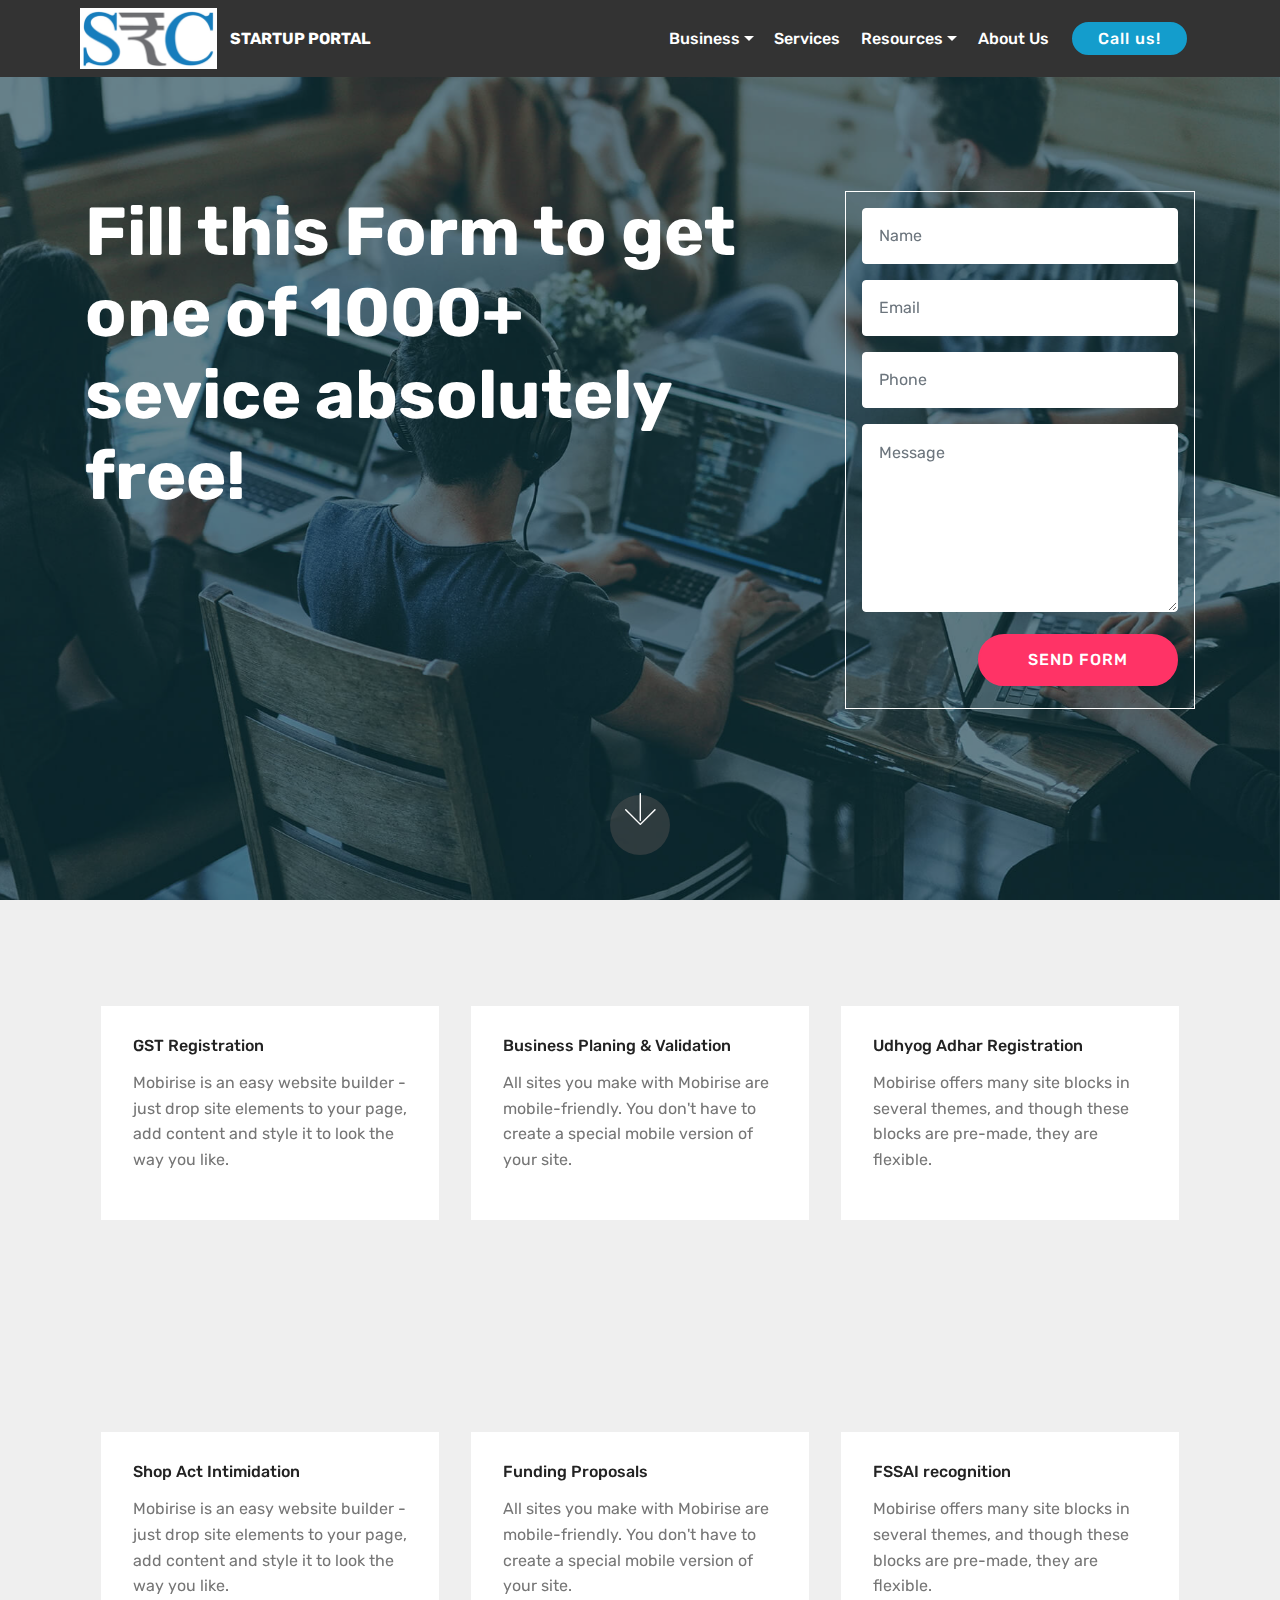
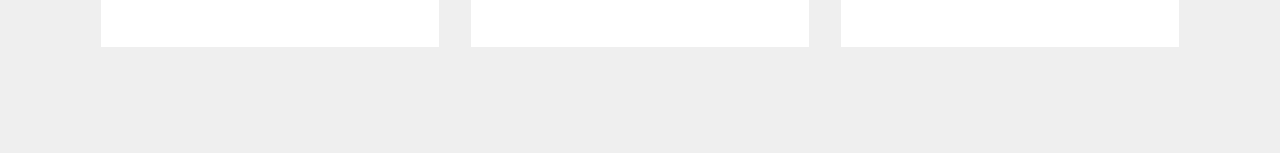
==== page1.html @ d3bcc43f "create github pages" ====
<!DOCTYPE html>
<html  >
<head>
  <!-- Site made with Mobirise Website Builder v4.12.1, https://mobirise.com -->
  <meta charset="UTF-8">
  <meta http-equiv="X-UA-Compatible" content="IE=edge">
  <meta name="generator" content="Mobirise v4.12.1, mobirise.com">
  <meta name="viewport" content="width=device-width, initial-scale=1, minimum-scale=1">
  <link rel="shortcut icon" href="assets/images/screenshot-2020-02-26-at-6.41.01-pm.png" type="image/x-icon">
  <meta name="description" content="Web Site Builder Description">
  
  <title>Sevices</title>
  <link rel="stylesheet" href="assets/web/assets/mobirise-icons/mobirise-icons.css">
  <link rel="stylesheet" href="assets/bootstrap/css/bootstrap.min.css">
  <link rel="stylesheet" href="assets/bootstrap/css/bootstrap-grid.min.css">
  <link rel="stylesheet" href="assets/bootstrap/css/bootstrap-reboot.min.css">
  <link rel="stylesheet" href="assets/tether/tether.min.css">
  <link rel="stylesheet" href="assets/dropdown/css/style.css">
  <link rel="stylesheet" href="assets/theme/css/style.css">
  <link rel="preload" as="style" href="assets/mobirise/css/mbr-additional.css"><link rel="stylesheet" href="assets/mobirise/css/mbr-additional.css" type="text/css">
  
  
  
</head>
<body>
  <section class="menu cid-rRBWOFC05B" once="menu" id="menu1-9">

    

    <nav class="navbar navbar-expand beta-menu navbar-dropdown align-items-center navbar-fixed-top navbar-toggleable-sm">
        <button class="navbar-toggler navbar-toggler-right" type="button" data-toggle="collapse" data-target="#navbarSupportedContent" aria-controls="navbarSupportedContent" aria-expanded="false" aria-label="Toggle navigation">
            <div class="hamburger">
                <span></span>
                <span></span>
                <span></span>
                <span></span>
            </div>
        </button>
        <div class="menu-logo">
            <div class="navbar-brand">
                <span class="navbar-logo">
                    <a href="https://mobirise.co">
                         <img src="assets/images/screenshot-2020-02-26-at-6.41.01-pm.png" alt="Mobirise" title="" style="height: 3.8rem;">
                    </a>
                </span>
                <span class="navbar-caption-wrap"><a class="navbar-caption text-white display-4" href="http://www.brandhoopla.com">
                        STARTUP PORTAL</a></span>
            </div>
        </div>
        <div class="collapse navbar-collapse" id="navbarSupportedContent">
            <ul class="navbar-nav nav-dropdown" data-app-modern-menu="true"><li class="nav-item">
                    <a class="nav-link link text-white display-4" href="https://mobirise.co">
                        </a>
                </li><li class="nav-item"><a class="nav-link link text-white display-4" href="https://mobirise.co">
                        </a></li><li class="nav-item dropdown"><a class="nav-link link text-white dropdown-toggle display-4" href="https://mobirise.co" aria-expanded="false" data-toggle="dropdown-submenu">Business</a><div class="dropdown-menu"><a class="text-white dropdown-item display-4" href="https://mobirise.co" aria-expanded="false">Food Industry</a><a class="text-white dropdown-item display-4" href="https://mobirise.co" aria-expanded="false">Fashion Industry</a><a class="text-white dropdown-item display-4" href="https://mobirise.co" aria-expanded="false">Software Industry</a><a class="text-white dropdown-item display-4" href="https://mobirise.co" aria-expanded="false">Manufacture Industry<br></a></div></li><li class="nav-item"><a class="nav-link link text-white display-4" href="page1.html" aria-expanded="false">Services</a></li><li class="nav-item dropdown"><a class="nav-link link text-white dropdown-toggle display-4" href="https://mobirise.co" aria-expanded="false" data-toggle="dropdown-submenu">Resources</a><div class="dropdown-menu"><a class="text-white dropdown-item display-4" href="https://mobirise.co" aria-expanded="false">MSME Tools</a><a class="text-white dropdown-item display-4" href="https://mobirise.co" aria-expanded="false">MSME checklists</a><a class="text-white dropdown-item display-4" href="https://mobirise.co" aria-expanded="false">Templates to start</a><a class="text-white dropdown-item display-4" href="https://mobirise.co" aria-expanded="false">SRC Mentors</a><a class="text-white dropdown-item display-4" href="https://mobirise.co" aria-expanded="false">New Item</a></div></li>
                <li class="nav-item">
                    <a class="nav-link link text-white display-4" href="index.html#counters2-3">
                        
                        About Us
                    </a>
                </li></ul>
            <div class="navbar-buttons mbr-section-btn"><a class="btn btn-sm btn-primary display-4" href="tel:8072447576">Call us!</a></div>
        </div>
    </nav>
</section>

<section class="engine"><a href="https://mobirise.info/v">free html templates</a></section><section class="header15 cid-rSycwPnR3J mbr-fullscreen mbr-parallax-background" id="header15-a">

    

    <div class="mbr-overlay" style="opacity: 0.5; background-color: rgb(7, 59, 76);"></div>

    <div class="container align-right">
        <div class="row">
            <div class="mbr-white col-lg-8 col-md-7 content-container">
                <h1 class="mbr-section-title mbr-bold pb-3 mbr-fonts-style display-1">
                    Fill this Form to get one of 1000+ sevice absolutely free!</h1>
                
            </div>
            <div class="col-lg-4 col-md-5">
                <div class="form-container">
                    <div class="media-container-column" data-form-type="formoid">
                        <!---Formbuilder Form--->
                        <form action="https://mobirise.com/" method="POST" class="mbr-form form-with-styler" data-form-title="Mobirise Form"><input type="hidden" name="email" data-form-email="true" value="BE//J5ewA4CtlRYIo+oiiYXFSkSf0jsuvQUQiXrSL5uq4HxoG+V9vwbHq9sKVkFu8Y0/YstRrpRlYYz8iqlWI52cXmvyCgcjyG0FRXsHzNP2730+HdpcCiUSg7qy0EJz">
                            <div class="row">
                                <div hidden="hidden" data-form-alert="" class="alert alert-success col-12">Thanks for filling out the form!</div>
                                <div hidden="hidden" data-form-alert-danger="" class="alert alert-danger col-12">
                                </div>
                            </div>
                            <div class="dragArea row">
                                <div class="col-md-12 form-group " data-for="name">
                                    <input type="text" name="name" placeholder="Name" data-form-field="Name" required="required" class="form-control px-3 display-7" id="name-header15-a">
                                </div>
                                <div class="col-md-12 form-group " data-for="email">
                                    <input type="email" name="email" placeholder="Email" data-form-field="Email" required="required" class="form-control px-3 display-7" id="email-header15-a">
                                </div>
                                <div data-for="phone" class="col-md-12 form-group ">
                                    <input type="tel" name="phone" placeholder="Phone" data-form-field="Phone" class="form-control px-3 display-7" id="phone-header15-a">
                                </div>
                                <div data-for="message" class="col-md-12 form-group ">
                                    <textarea name="message" placeholder="Message" data-form-field="Message" class="form-control px-3 display-7" id="message-header15-a"></textarea>
                                </div>
                                <div class="col-md-12 input-group-btn"><button type="submit" class="btn btn-secondary btn-form display-4" href="mailto:src@gmail.com">SEND FORM</button></div>
                            </div>
                        </form><!---Formbuilder Form--->
                    </div>
                </div>
            </div>
        </div>
    </div>
    <div class="mbr-arrow hidden-sm-down" aria-hidden="true">
        <a href="#next">
            <i class="mbri-down mbr-iconfont"></i>
        </a>
    </div>
</section>

<section class="features4 cid-rSyd3YmurW" id="features4-b">
    
         

    
    <div class="container">
        <div class="media-container-row">
            <div class="card p-3 col-12 col-md-6 col-lg-4">
                <div class="card-wrapper media-container-row media-container-row">
                    <div class="card-box">
                        <h4 class="card-title pb-3 mbr-fonts-style display-7">
                            GST Registration</h4>
                        <p class="mbr-text mbr-fonts-style display-7">
                            Mobirise is an easy website builder - just drop site elements to your page, add content and style it to look the way you like.
                        </p>
                    </div>
                </div>
            </div>

            <div class="card p-3 col-12 col-md-6 col-12 col-md-6 col-lg-4">
                <div class="card-wrapper media-container-row">
                    <div class="card-box">
                        <h4 class="card-title pb-3 mbr-fonts-style display-7">
                            Business Planing &amp; Validation</h4>
                        <p class="mbr-text mbr-fonts-style display-7">
                            All sites you make with Mobirise are mobile-friendly. You don't have to create a special mobile version of your site.
                        </p>
                    </div>
                </div>
            </div>

            <div class="card p-3 col-12 col-md-6 col-lg-4">
                <div class="card-wrapper media-container-row">
                    <div class="card-box">
                        <h4 class="card-title pb-3 mbr-fonts-style display-7">
                            Udhyog Adhar Registration</h4>
                        <p class="mbr-text mbr-fonts-style display-7">
                            Mobirise offers many site blocks in several themes, and though these blocks are pre-made, they are flexible.
                        </p>
                    </div>
                </div>
            </div>

            
        </div>
    </div>
</section>

<section class="features4 cid-rSydlQqd8Q" id="features4-c">
    
         

    
    <div class="container">
        <div class="media-container-row">
            <div class="card p-3 col-12 col-md-6 col-lg-4">
                <div class="card-wrapper media-container-row media-container-row">
                    <div class="card-box">
                        <h4 class="card-title pb-3 mbr-fonts-style display-7">
                            Shop Act Intimidation</h4>
                        <p class="mbr-text mbr-fonts-style display-7">
                            Mobirise is an easy website builder - just drop site elements to your page, add content and style it to look the way you like.
                        </p>
                    </div>
                </div>
            </div>

            <div class="card p-3 col-12 col-md-6 col-12 col-md-6 col-lg-4">
                <div class="card-wrapper media-container-row">
                    <div class="card-box">
                        <h4 class="card-title pb-3 mbr-fonts-style display-7">
                            Funding Proposals</h4>
                        <p class="mbr-text mbr-fonts-style display-7">
                            All sites you make with Mobirise are mobile-friendly. You don't have to create a special mobile version of your site.
                        </p>
                    </div>
                </div>
            </div>

            <div class="card p-3 col-12 col-md-6 col-lg-4">
                <div class="card-wrapper media-container-row">
                    <div class="card-box">
                        <h4 class="card-title pb-3 mbr-fonts-style display-7">
                            FSSAI recognition</h4>
                        <p class="mbr-text mbr-fonts-style display-7">
                            Mobirise offers many site blocks in several themes, and though these blocks are pre-made, they are flexible.
                        </p>
                    </div>
                </div>
            </div>

            
        </div>
    </div>
</section>


  <script src="assets/web/assets/jquery/jquery.min.js"></script>
  <script src="assets/popper/popper.min.js"></script>
  <script src="assets/bootstrap/js/bootstrap.min.js"></script>
  <script src="assets/smoothscroll/smooth-scroll.js"></script>
  <script src="assets/tether/tether.min.js"></script>
  <script src="assets/dropdown/js/nav-dropdown.js"></script>
  <script src="assets/dropdown/js/navbar-dropdown.js"></script>
  <script src="assets/touchswipe/jquery.touch-swipe.min.js"></script>
  <script src="assets/parallax/jarallax.min.js"></script>
  <script src="assets/theme/js/script.js"></script>
  <script src="assets/formoid/formoid.min.js"></script>
  
  
</body>
</html>
---- assets/web/assets/mobirise-icons/mobirise-icons.css ----
@font-face {
  font-family: 'MobiriseIcons';
  src:  url('mobirise-icons.eot?spat4u');
  src:  url('mobirise-icons.eot?spat4u#iefix') format('embedded-opentype'),
    url('mobirise-icons.ttf?spat4u') format('truetype'),
    url('mobirise-icons.woff?spat4u') format('woff'),
    url('mobirise-icons.svg?spat4u#MobiriseIcons') format('svg');
  font-weight: normal;
  font-style: normal;
  font-display: swap;
}

[class^="mbri-"], [class*=" mbri-"] {
  /* use !important to prevent issues with browser extensions that change fonts */
  font-family: MobiriseIcons !important;
  speak: none;
  font-style: normal;
  font-weight: normal;
  font-variant: normal;
  text-transform: none;
  line-height: 1;

  /* Better Font Rendering =========== */
  -webkit-font-smoothing: antialiased;
  -moz-osx-font-smoothing: grayscale;
}

.mbri-add-submenu:before {
  content: "\e900";
}
.mbri-alert:before {
  content: "\e901";
}
.mbri-align-center:before {
  content: "\e902";
}
.mbri-align-justify:before {
  content: "\e903";
}
.mbri-align-left:before {
  content: "\e904";
}
.mbri-align-right:before {
  content: "\e905";
}
.mbri-android:before {
  content: "\e906";
}
.mbri-apple:before {
  content: "\e907";
}
.mbri-arrow-down:before {
  content: "\e908";
}
.mbri-arrow-next:before {
  content: "\e909";
}
.mbri-arrow-prev:before {
  content: "\e90a";
}
.mbri-arrow-up:before {
  content: "\e90b";
}
.mbri-bold:before {
  content: "\e90c";
}
.mbri-bookmark:before {
  content: "\e90d";
}
.mbri-bootstrap:before {
  content: "\e90e";
}
.mbri-briefcase:before {
  content: "\e90f";
}
.mbri-browse:before {
  content: "\e910";
}
.mbri-bulleted-list:before {
  content: "\e911";
}
.mbri-calendar:before {
  content: "\e912";
}
.mbri-camera:before {
  content: "\e913";
}
.mbri-cart-add:before {
  content: "\e914";
}
.mbri-cart-full:before {
  content: "\e915";
}
.mbri-cash:before {
  content: "\e916";
}
.mbri-change-style:before {
  content: "\e917";
}
.mbri-chat:before {
  content: "\e918";
}
.mbri-clock:before {
  content: "\e919";
}
.mbri-close:before {
  content: "\e91a";
}
.mbri-cloud:before {
  content: "\e91b";
}
.mbri-code:before {
  content: "\e91c";
}
.mbri-contact-form:before {
  content: "\e91d";
}
.mbri-credit-card:before {
  content: "\e91e";
}
.mbri-cursor-click:before {
  content: "\e91f";
}
.mbri-cust-feedback:before {
  content: "\e920";
}
.mbri-database:before {
  content: "\e921";
}
.mbri-delivery:before {
  content: "\e922";
}
.mbri-desktop:before {
  content: "\e923";
}
.mbri-devices:before {
  content: "\e924";
}
.mbri-down:before {
  content: "\e925";
}
.mbri-download:before {
  content: "\e989";
}
.mbri-drag-n-drop:before {
  content: "\e927";
}
.mbri-drag-n-drop2:before {
  content: "\e928";
}
.mbri-edit:before {
  content: "\e929";
}
.mbri-edit2:before {
  content: "\e92a";
}
.mbri-error:before {
  content: "\e92b";
}
.mbri-extension:before {
  content: "\e92c";
}
.mbri-features:before {
  content: "\e92d";
}
.mbri-file:before {
  content: "\e92e";
}
.mbri-flag:before {
  content: "\e92f";
}
.mbri-folder:before {
  content: "\e930";
}
.mbri-gift:before {
  content: "\e931";
}
.mbri-github:before {
  content: "\e932";
}
.mbri-globe:before {
  content: "\e933";
}
.mbri-globe-2:before {
  content: "\e934";
}
.mbri-growing-chart:before {
  content: "\e935";
}
.mbri-hearth:before {
  content: "\e936";
}
.mbri-help:before {
  content: "\e937";
}
.mbri-home:before {
  content: "\e938";
}
.mbri-hot-cup:before {
  content: "\e939";
}
.mbri-idea:before {
  content: "\e93a";
}
.mbri-image-gallery:before {
  content: "\e93b";
}
.mbri-image-slider:before {
  content: "\e93c";
}
.mbri-info:before {
  content: "\e93d";
}
.mbri-italic:before {
  content: "\e93e";
}
.mbri-key:before {
  content: "\e93f";
}
.mbri-laptop:before {
  content: "\e940";
}
.mbri-layers:before {
  content: "\e941";
}
.mbri-left-right:before {
  content: "\e942";
}
.mbri-left:before {
  content: "\e943";
}
.mbri-letter:before {
  content: "\e944";
}
.mbri-like:before {
  content: "\e945";
}
.mbri-link:before {
  content: "\e946";
}
.mbri-lock:before {
  content: "\e947";
}
.mbri-login:before {
  content: "\e948";
}
.mbri-logout:before {
  content: "\e949";
}
.mbri-magic-stick:before {
  content: "\e94a";
}
.mbri-map-pin:before {
  content: "\e94b";
}
.mbri-menu:before {
  content: "\e94c";
}
.mbri-mobile:before {
  content: "\e94d";
}
.mbri-mobile2:before {
  content: "\e94e";
}
.mbri-mobirise:before {
  content: "\e94f";
}
.mbri-more-horizontal:before {
  content: "\e950";
}
.mbri-more-vertical:before {
  content: "\e951";
}
.mbri-music:before {
  content: "\e952";
}
.mbri-new-file:before {
  content: "\e953";
}
.mbri-numbered-list:before {
  content: "\e954";
}
.mbri-opened-folder:before {
  content: "\e955";
}
.mbri-pages:before {
  content: "\e956";
}
.mbri-paper-plane:before {
  content: "\e957";
}
.mbri-paperclip:before {
  content: "\e958";
}
.mbri-photo:before {
  content: "\e959";
}
.mbri-photos:before {
  content: "\e95a";
}
.mbri-pin:before {
  content: "\e95b";
}
.mbri-play:before {
  content: "\e95c";
}
.mbri-plus:before {
  content: "\e95d";
}
.mbri-preview:before {
  content: "\e95e";
}
.mbri-print:before {
  content: "\e95f";
}
.mbri-protect:before {
  content: "\e960";
}
.mbri-question:before {
  content: "\e961";
}
.mbri-quote-left:before {
  content: "\e962";
}
.mbri-quote-right:before {
  content: "\e963";
}
.mbri-refresh:before {
  content: "\e964";
}
.mbri-responsive:before {
  content: "\e965";
}
.mbri-right:before {
  content: "\e966";
}
.mbri-rocket:before {
  content: "\e967";
}
.mbri-sad-face:before {
  content: "\e968";
}
.mbri-sale:before {
  content: "\e969";
}
.mbri-save:before {
  content: "\e96a";
}
.mbri-search:before {
  content: "\e96b";
}
.mbri-setting:before {
  content: "\e96c";
}
.mbri-setting2:before {
  content: "\e96d";
}
.mbri-setting3:before {
  content: "\e96e";
}
.mbri-share:before {
  content: "\e96f";
}
.mbri-shopping-bag:before {
  content: "\e970";
}
.mbri-shopping-basket:before {
  content: "\e971";
}
.mbri-shopping-cart:before {
  content: "\e972";
}
.mbri-sites:before {
  content: "\e973";
}
.mbri-smile-face:before {
  content: "\e974";
}
.mbri-speed:before {
  content: "\e975";
}
.mbri-star:before {
  content: "\e976";
}
.mbri-success:before {
  content: "\e977";
}
.mbri-sun:before {
  content: "\e978";
}
.mbri-sun2:before {
  content: "\e979";
}
.mbri-tablet:before {
  content: "\e97a";
}
.mbri-tablet-vertical:before {
  content: "\e97b";
}
.mbri-target:before {
  content: "\e97c";
}
.mbri-timer:before {
  content: "\e97d";
}
.mbri-to-ftp:before {
  content: "\e97e";
}
.mbri-to-local-drive:before {
  content: "\e97f";
}
.mbri-touch-swipe:before {
  content: "\e980";
}
.mbri-touch:before {
  content: "\e981";
}
.mbri-trash:before {
  content: "\e982";
}
.mbri-underline:before {
  content: "\e983";
}
.mbri-unlink:before {
  content: "\e984";
}
.mbri-unlock:before {
  content: "\e985";
}
.mbri-up-down:before {
  content: "\e986";
}
.mbri-up:before {
  content: "\e987";
}
.mbri-update:before {
  content: "\e988";
}
.mbri-upload:before {
 content: "\e926"; 
}
.mbri-user:before {
  content: "\e98a";
}
.mbri-user2:before {
  content: "\e98b";
}
.mbri-users:before {
  content: "\e98c";
}
.mbri-video:before {
  content: "\e98d";
}
.mbri-video-play:before {
  content: "\e98e";
}
.mbri-watch:before {
  content: "\e98f";
}
.mbri-website-theme:before {
  content: "\e990";
}
.mbri-wifi:before {
  content: "\e991";
}
.mbri-windows:before {
  content: "\e992";
}
.mbri-zoom-out:before {
  content: "\e993";
}
.mbri-redo:before {
  content: "\e994";
}
.mbri-undo:before {
  content: "\e995";
}
---- assets/dropdown/css/style.css ----
.navbar-dropdown {
  left: 0;
  padding: 0;
  position: absolute;
  right: 0;
  top: 0;
  transition: all 0.45s ease;
  z-index: 1030;
  background: #282828; }
  .navbar-dropdown .navbar-logo {
    margin-right: 0.8rem;
    transition: margin 0.3s ease-in-out;
    vertical-align: middle; }
    .navbar-dropdown .navbar-logo img {
      height: 3.125rem;
      transition: all 0.3s ease-in-out; }
    .navbar-dropdown .navbar-logo.mbr-iconfont {
      font-size: 3.125rem;
      line-height: 3.125rem; }
  .navbar-dropdown .navbar-caption {
    font-weight: 700;
    white-space: normal;
    vertical-align: -4px;
    line-height: 3.125rem !important; }
    .navbar-dropdown .navbar-caption, .navbar-dropdown .navbar-caption:hover {
      color: inherit;
      text-decoration: none; }
  .navbar-dropdown .mbr-iconfont + .navbar-caption {
    vertical-align: -1px; }
  .navbar-dropdown.navbar-fixed-top {
    position: fixed; }
  .navbar-dropdown .navbar-brand span {
    vertical-align: -4px; }
  .navbar-dropdown.bg-color.transparent {
    background: none; }
  .navbar-dropdown.navbar-short .navbar-brand {
    padding: 0.625rem 0; }
    .navbar-dropdown.navbar-short .navbar-brand span {
      vertical-align: -1px; }
  .navbar-dropdown.navbar-short .navbar-caption {
    line-height: 2.375rem !important;
    vertical-align: -2px; }
  .navbar-dropdown.navbar-short .navbar-logo {
    margin-right: 0.5rem; }
    .navbar-dropdown.navbar-short .navbar-logo img {
      height: 2.375rem; }
    .navbar-dropdown.navbar-short .navbar-logo.mbr-iconfont {
      font-size: 2.375rem;
      line-height: 2.375rem; }
  .navbar-dropdown.navbar-short .mbr-table-cell {
    height: 3.625rem; }
  .navbar-dropdown .navbar-close {
    left: 0.6875rem;
    position: fixed;
    top: 0.75rem;
    z-index: 1000; }
  .navbar-dropdown .hamburger-icon {
    content: "";
    display: inline-block;
    vertical-align: middle;
    width: 16px;
    -webkit-box-shadow: 0 -6px 0 1px #282828,0 0 0 1px #282828,0 6px 0 1px #282828;
    -moz-box-shadow: 0 -6px 0 1px #282828,0 0 0 1px #282828,0 6px 0 1px #282828;
    box-shadow: 0 -6px 0 1px #282828,0 0 0 1px #282828,0 6px 0 1px #282828; }

.dropdown-menu .dropdown-toggle[data-toggle="dropdown-submenu"]::after {
  border-bottom: 0.35em solid transparent;
  border-left: 0.35em solid;
  border-right: 0;
  border-top: 0.35em solid transparent;
  margin-left: 0.3rem; }

.dropdown-menu .dropdown-item:focus {
  outline: 0; }

.nav-dropdown {
  font-size: 0.75rem;
  font-weight: 500;
  height: auto !important; }
  .nav-dropdown .nav-btn {
    padding-left: 1rem; }
  .nav-dropdown .link {
    margin: .667em 1.667em;
    font-weight: 500;
    padding: 0;
    transition: color .2s ease-in-out; }
    .nav-dropdown .link.dropdown-toggle {
      margin-right: 2.583em; }
      .nav-dropdown .link.dropdown-toggle::after {
        margin-left: .25rem;
        border-top: 0.35em solid;
        border-right: 0.35em solid transparent;
        border-left: 0.35em solid transparent;
        border-bottom: 0; }
      .nav-dropdown .link.dropdown-toggle[aria-expanded="true"] {
        margin: 0;
        padding: 0.667em 3.263em  0.667em 1.667em; }
  .nav-dropdown .link::after,
  .nav-dropdown .dropdown-item::after {
    color: inherit; }
  .nav-dropdown .btn {
    font-size: 0.75rem;
    font-weight: 700;
    letter-spacing: 0;
    margin-bottom: 0;
    padding-left: 1.25rem;
    padding-right: 1.25rem; }
  .nav-dropdown .dropdown-menu {
    border-radius: 0;
    border: 0;
    left: 0;
    margin: 0;
    padding-bottom: 1.25rem;
    padding-top: 1.25rem;
    position: relative; }
  .nav-dropdown .dropdown-submenu {
    margin-left: 0.125rem;
    top: 0; }
  .nav-dropdown .dropdown-item {
    font-weight: 500;
    line-height: 2;
    padding: 0.3846em 4.615em 0.3846em 1.5385em;
    position: relative;
    transition: color .2s ease-in-out, background-color .2s ease-in-out; }
    .nav-dropdown .dropdown-item::after {
      margin-top: -0.3077em;
      position: absolute;
      right: 1.1538em;
      top: 50%; }
    .nav-dropdown .dropdown-item:focus, .nav-dropdown .dropdown-item:hover {
      background: none; }

@media (max-width: 767px) {
  .nav-dropdown.navbar-toggleable-sm {
    bottom: 0;
    display: none;
    left: 0;
    overflow-x: hidden;
    position: fixed;
    top: 0;
    transform: translateX(-100%);
    -ms-transform: translateX(-100%);
    -webkit-transform: translateX(-100%);
    width: 18.75rem;
    z-index: 999; } }
.nav-dropdown.navbar-toggleable-xl {
  bottom: 0;
  display: none;
  left: 0;
  overflow-x: hidden;
  position: fixed;
  top: 0;
  transform: translateX(-100%);
  -ms-transform: translateX(-100%);
  -webkit-transform: translateX(-100%);
  width: 18.75rem;
  z-index: 999; }

.nav-dropdown-sm {
  display: block !important;
  overflow-x: hidden;
  overflow: auto;
  padding-top: 3.875rem; }
  .nav-dropdown-sm::after {
    content: "";
    display: block;
    height: 3rem;
    width: 100%; }
  .nav-dropdown-sm.collapse.in ~ .navbar-close {
    display: block !important; }
  .nav-dropdown-sm.collapsing, .nav-dropdown-sm.collapse.in {
    transform: translateX(0);
    -ms-transform: translateX(0);
    -webkit-transform: translateX(0);
    transition: all 0.25s ease-out;
    -webkit-transition: all 0.25s ease-out;
    background: #282828; }
  .nav-dropdown-sm.collapsing[aria-expanded="false"] {
    transform: translateX(-100%);
    -ms-transform: translateX(-100%);
    -webkit-transform: translateX(-100%); }
  .nav-dropdown-sm .nav-item {
    display: block;
    margin-left: 0 !important;
    padding-left: 0; }
  .nav-dropdown-sm .link,
  .nav-dropdown-sm .dropdown-item {
    border-top: 1px dotted rgba(255, 255, 255, 0.1);
    font-size: 0.8125rem;
    line-height: 1.6;
    margin: 0 !important;
    padding: 0.875rem 2.4rem 0.875rem 1.5625rem !important;
    position: relative;
    white-space: normal; }
    .nav-dropdown-sm .link:focus, .nav-dropdown-sm .link:hover,
    .nav-dropdown-sm .dropdown-item:focus,
    .nav-dropdown-sm .dropdown-item:hover {
      background: rgba(0, 0, 0, 0.2) !important;
      color: #c0a375; }
  .nav-dropdown-sm .nav-btn {
    position: relative;
    padding: 1.5625rem 1.5625rem 0 1.5625rem; }
    .nav-dropdown-sm .nav-btn::before {
      border-top: 1px dotted rgba(255, 255, 255, 0.1);
      content: "";
      left: 0;
      position: absolute;
      top: 0;
      width: 100%; }
    .nav-dropdown-sm .nav-btn + .nav-btn {
      padding-top: 0.625rem; }
      .nav-dropdown-sm .nav-btn + .nav-btn::before {
        display: none; }
  .nav-dropdown-sm .btn {
    padding: 0.625rem 0; }
  .nav-dropdown-sm .dropdown-toggle[data-toggle="dropdown-submenu"]::after {
    margin-left: .25rem;
    border-top: 0.35em solid;
    border-right: 0.35em solid transparent;
    border-left: 0.35em solid transparent;
    border-bottom: 0; }
  .nav-dropdown-sm .dropdown-toggle[data-toggle="dropdown-submenu"][aria-expanded="true"]::after {
    border-top: 0;
    border-right: 0.35em solid transparent;
    border-left: 0.35em solid transparent;
    border-bottom: 0.35em solid; }
  .nav-dropdown-sm .dropdown-menu {
    margin: 0;
    padding: 0;
    position: relative;
    top: 0;
    left: 0;
    width: 100%;
    border: 0;
    float: none;
    border-radius: 0;
    background: none; }
  .nav-dropdown-sm .dropdown-submenu {
    left: 100%;
    margin-left: 0.125rem;
    margin-top: -1.25rem;
    top: 0; }

.navbar-toggleable-sm .nav-dropdown .dropdown-menu {
  position: absolute; }

.navbar-toggleable-sm .nav-dropdown .dropdown-submenu {
  left: 100%;
  margin-left: 0.125rem;
  margin-top: -1.25rem;
  top: 0; }

.navbar-toggleable-sm.opened .nav-dropdown .dropdown-menu {
  position: relative; }

.navbar-toggleable-sm.opened .nav-dropdown .dropdown-submenu {
  left: 0;
  margin-left: 00rem;
  margin-top: 0rem;
  top: 0; }

.is-builder .nav-dropdown.collapsing {
  transition: none !important; }

/*# sourceMappingURL=style.css.map */
---- assets/theme/css/style.css ----
/*!
 * Mobirise v4 theme (https://mobirise.com/)
 * Copyright 2017 Mobirise
 */
section {
  background-color: #eeeeee; }

body {
  font-style: normal;
  line-height: 1.5; }

section,
.container,
.container-fluid {
  position: relative;
  word-wrap: break-word; }

a.mbr-iconfont:hover {
  text-decoration: none; }

.article .lead p,
.article .lead ul,
.article .lead ol,
.article .lead pre,
.article .lead blockquote {
  margin-bottom: 0; }

ul,
ol,
pre,
blockquote {
  margin-bottom: 2.3125rem; }

pre {
  background: #f4f4f4;
  padding: 10px 24px;
  white-space: pre-wrap; }

.inactive {
  -webkit-user-select: none;
  -moz-user-select: none;
  -ms-user-select: none;
  user-select: none;
  pointer-events: none;
  -webkit-user-drag: none;
  user-drag: none; }

.mbr-section__comments .row {
  justify-content: center;
  -webkit-justify-content: center; }

a {
  font-style: normal;
  font-weight: 400;
  cursor: pointer; }
  a, a:hover {
    text-decoration: none; }

figure {
  margin-bottom: 0; }

body {
  color: #232323; }

h1,
h2,
h3,
h4,
h5,
h6,
.h1,
.h2,
.h3,
.h4,
.h5,
.h6,
.display-1,
.display-2,
.display-3,
.display-4 {
  line-height: 1;
  word-break: break-word;
  word-wrap: break-word; }

.mbr-section-title {
  font-style: normal;
  line-height: 1.2; }

.mbr-section-subtitle {
  line-height: 1.3; }

.mbr-text {
  font-style: normal;
  line-height: 1.6; }

b,
strong {
  font-weight: bold; }

blockquote {
  padding: 10px 0 10px 20px;
  position: relative;
  border-left: 2px solid;
  border-color: #ff3366; }

input:-webkit-autofill, input:-webkit-autofill:hover, input:-webkit-autofill:focus, input:-webkit-autofill:active {
  transition-delay: 9999s;
  transition-property: background-color, color; }

textarea[type='hidden'] {
  display: none; }

body {
  position: relative; }

section {
  background-position: 50% 50%;
  background-repeat: no-repeat;
  background-size: cover; }
  section .mbr-background-video,
  section .mbr-background-video-preview {
    position: absolute;
    bottom: 0;
    left: 0;
    right: 0;
    top: 0; }

.hidden {
  visibility: hidden; }

.mbr-z-index20 {
  z-index: 20; }

/*! Base colors */
.mbr-white {
  color: #ffffff; }

.mbr-black {
  color: #000000; }

.mbr-bg-white {
  background-color: #ffffff; }

.mbr-bg-black {
  background-color: #000000; }

/*! Text-aligns */
.align-left {
  text-align: left; }

.align-center {
  text-align: center; }

.align-right {
  text-align: right; }

@media (max-width: 767px) {
  .align-left,
  .align-center,
  .align-right,
  .mbr-section-btn,
  .mbr-section-title {
    text-align: center; } }
/*! Font-weight  */
.mbr-light {
  font-weight: 300; }

.mbr-regular {
  font-weight: 400; }

.mbr-semibold {
  font-weight: 500; }

.mbr-bold {
  font-weight: 700; }

/*! Media  */
.media-size-item {
  -webkit-flex: 1 1 auto;
  -moz-flex: 1 1 auto;
  -ms-flex: 1 1 auto;
  -o-flex: 1 1 auto;
  flex: 1 1 auto; }

.media-content {
  -webkit-flex-basis: 100%;
  flex-basis: 100%; }

.media-container-row {
  display: -ms-flexbox;
  display: -webkit-flex;
  display: flex;
  -webkit-flex-direction: row;
  -ms-flex-direction: row;
  flex-direction: row;
  -webkit-flex-wrap: wrap;
  -ms-flex-wrap: wrap;
  flex-wrap: wrap;
  -webkit-justify-content: center;
  -ms-flex-pack: center;
  justify-content: center;
  -webkit-align-content: center;
  -ms-flex-line-pack: center;
  align-content: center;
  -webkit-align-items: start;
  -ms-flex-align: start;
  align-items: start; }
  .media-container-row .media-size-item {
    width: 400px; }

.media-container-column {
  display: -ms-flexbox;
  display: -webkit-flex;
  display: flex;
  -webkit-flex-direction: column;
  -ms-flex-direction: column;
  flex-direction: column;
  -webkit-flex-wrap: wrap;
  -ms-flex-wrap: wrap;
  flex-wrap: wrap;
  -webkit-justify-content: center;
  -ms-flex-pack: center;
  justify-content: center;
  -webkit-align-content: center;
  -ms-flex-line-pack: center;
  align-content: center;
  -webkit-align-items: stretch;
  -ms-flex-align: stretch;
  align-items: stretch; }
  .media-container-column > * {
    width: 100%; }

@media (min-width: 992px) {
  .media-container-row {
    -webkit-flex-wrap: nowrap;
    -ms-flex-wrap: nowrap;
    flex-wrap: nowrap; } }
figure {
  overflow: hidden; }

figure[mbr-media-size] {
  transition: width 0.1s; }

.mbr-figure img,
.mbr-figure iframe {
  display: block;
  width: 100%; }

.card {
  background-color: transparent;
  border: none; }

.card-box {
  width: 100%; }

.card-img {
  text-align: center;
  flex-shrink: 0;
  -webkit-flex-shrink: 0; }

.media {
  max-width: 100%;
  margin: 0 auto; }

.mbr-figure {
  -ms-flex-item-align: center;
  -ms-grid-row-align: center;
  -webkit-align-self: center;
  align-self: center; }

.media-container > div {
  max-width: 100%; }

.mbr-figure img,
.card-img img {
  width: 100%; }

@media (max-width: 991px) {
  .media-size-item {
    width: auto !important; }

  .media {
    width: auto; }

  .mbr-figure {
    width: 100% !important; } }
/*! Buttons */
.btn {
  font-weight: 500;
  border-width: 2px;
  font-style: normal;
  letter-spacing: 1px;
  margin: .4rem .8rem;
  white-space: normal;
  -webkit-transition: all .3s ease-in-out;
  -moz-transition: all .3s ease-in-out;
  transition: all .3s ease-in-out;
  display: inline-flex;
  align-items: center;
  justify-content: center;
  word-break: break-word;
  -webkit-align-items: center;
  -webkit-justify-content: center;
  display: -webkit-inline-flex; }

.btn-sm {
  font-weight: 500;
  letter-spacing: 1px;
  -webkit-transition: all .3s ease-in-out;
  -moz-transition: all .3s ease-in-out;
  transition: all .3s ease-in-out; }

.btn-md {
  font-weight: 500;
  letter-spacing: 1px;
  margin: .4rem .8rem !important;
  -webkit-transition: all .3s ease-in-out;
  -moz-transition: all .3s ease-in-out;
  transition: all .3s ease-in-out; }

.btn-lg {
  font-weight: 500;
  letter-spacing: 1px;
  margin: .4rem .8rem !important;
  -webkit-transition: all .3s ease-in-out;
  -moz-transition: all .3s ease-in-out;
  transition: all .3s ease-in-out; }

.mbr-section-btn {
  margin-left: -0.25rem;
  margin-right: -0.25rem;
  font-size: 0; }

nav .mbr-section-btn {
  margin-left: 0rem;
  margin-right: 0rem; }

.btn-form {
  border-radius: 0; }
  .btn-form:hover {
    cursor: pointer; }

/*! Btn icon margin */
.btn .mbr-iconfont,
.btn.btn-sm .mbr-iconfont {
  cursor: pointer;
  margin-right: 0.5rem; }

.btn.btn-md .mbr-iconfont,
.btn.btn-md .mbr-iconfont {
  margin-right: 0.8rem; }

.mbr-regular {
  font-weight: 400; }

.mbr-semibold {
  font-weight: 500; }

.mbr-bold {
  font-weight: 700; }

[type='submit'] {
  -webkit-appearance: none; }

/*! Full-screen */
.mbr-fullscreen .mbr-overlay {
  min-height: 100vh; }

.mbr-fullscreen {
  display: flex;
  display: -webkit-flex;
  display: -moz-flex;
  display: -ms-flex;
  display: -o-flex;
  align-items: center;
  -webkit-align-items: center;
  min-height: 100vh;
  padding-top: 3rem;
  padding-bottom: 3rem; }

/*! Map */
.map {
  height: 25rem;
  position: relative; }
  .map iframe {
    width: 100%;
    height: 100%; }

.mbr-overlay {
  background-color: #000;
  bottom: 0;
  left: 0;
  opacity: .5;
  position: absolute;
  right: 0;
  top: 0;
  z-index: 0;
  pointer-events: none; }

/* Form */
blockquote {
  font-style: italic;
  padding: 10px 0 10px 20px;
  font-size: 1.09rem;
  position: relative;
  border-width: 3px; }

.form-control {
  background-color: #f5f5f5;
  box-shadow: none;
  color: #565656;
  line-height: 1.43;
  min-height: 3.5em;
  padding: 1.07em .5em; }
  .form-control, .form-control:focus {
    border: 1px solid #e8e8e8; }
  .form-active .form-control:invalid {
    border-color: red; }

.form-control-label {
  position: relative;
  cursor: pointer;
  margin-bottom: .357em;
  padding: 0; }

.alert {
  color: #ffffff;
  border-radius: 0;
  border: 0;
  font-size: .875rem;
  line-height: 1.5;
  margin-bottom: 1.875rem;
  padding: 1.25rem;
  position: relative; }
  .alert.alert-form::after {
    background-color: inherit;
    bottom: -7px;
    content: "";
    display: block;
    height: 14px;
    left: 50%;
    margin-left: -7px;
    position: absolute;
    transform: rotate(45deg);
    width: 14px;
    -webkit-transform: rotate(45deg); }

.form-asterisk {
  font-family: initial;
  position: absolute;
  top: -2px;
  font-weight: normal; }

/*! Scroll to top arrow */
#scrollToTop a i:before {
  content: '';
  position: absolute;
  height: 40%;
  top: 25%;
  background: #fff;
  width: 2px;
  left: calc(50% - 1px); }
#scrollToTop a i:after {
  content: '';
  position: absolute;
  display: block;
  border-top: 2px solid #fff;
  border-right: 2px solid #fff;
  width: 40%;
  height: 40%;
  left: 30%;
  bottom: 30%;
  transform: rotate(135deg);
  -webkit-transform: rotate(135deg); }

.mbr-arrow-up {
  bottom: 25px;
  right: 90px;
  position: fixed;
  text-align: right;
  z-index: 5000;
  color: #ffffff;
  font-size: 32px;
  transform: rotate(180deg);
  -webkit-transform: rotate(180deg); }

.mbr-arrow-up a {
  background: rgba(0, 0, 0, 0.2);
  border-radius: 3px;
  color: #fff;
  display: inline-block;
  height: 60px;
  width: 60px;
  outline-style: none !important;
  position: relative;
  text-decoration: none;
  transition: all 0.3s ease-in-out;
  cursor: pointer;
  text-align: center; }
  .mbr-arrow-up a:hover {
    background-color: rgba(0, 0, 0, 0.4); }
  .mbr-arrow-up a i {
    line-height: 60px; }

.mbr-arrow-up-icon {
  display: block;
  color: #fff; }

.mbr-arrow-up-icon::before {
  content: '\203a';
  display: inline-block;
  font-family: serif;
  font-size: 32px;
  line-height: 1;
  font-style: normal;
  position: relative;
  top: 6px;
  left: -4px;
  -webkit-transform: rotate(-90deg);
  transform: rotate(-90deg); }

/*! Arrow Down */
.mbr-arrow {
  position: absolute;
  bottom: 45px;
  left: 50%;
  width: 60px;
  height: 60px;
  cursor: pointer;
  background-color: rgba(80, 80, 80, 0.5);
  border-radius: 50%;
  -webkit-transform: translateX(-50%);
  transform: translateX(-50%); }
  .mbr-arrow > a {
    display: inline-block;
    text-decoration: none;
    outline-style: none;
    -webkit-animation: arrowdown 1.7s ease-in-out infinite;
    animation: arrowdown 1.7s ease-in-out infinite; }
    .mbr-arrow > a > i {
      position: absolute;
      top: -2px;
      left: 15px;
      font-size: 2rem; }

@keyframes arrowdown {
  0% {
    transform: translateY(0px);
    -webkit-transform: translateY(0px); }
  50% {
    transform: translateY(-5px);
    -webkit-transform: translateY(-5px); }
  100% {
    transform: translateY(0px);
    -webkit-transform: translateY(0px); } }
@-webkit-keyframes arrowdown {
  0% {
    transform: translateY(0px);
    -webkit-transform: translateY(0px); }
  50% {
    transform: translateY(-5px);
    -webkit-transform: translateY(-5px); }
  100% {
    transform: translateY(0px);
    -webkit-transform: translateY(0px); } }
@media (max-width: 500px) {
  .mbr-arrow-up {
    left: 50%;
    right: auto;
    transform: translateX(-50%) rotate(180deg);
    -webkit-transform: translateX(-50%) rotate(180deg); } }
/*Gradients animation*/
@keyframes gradient-animation {
  from {
    background-position: 0% 100%;
    animation-timing-function: ease-in-out; }
  to {
    background-position: 100% 0%;
    animation-timing-function: ease-in-out; } }
@-webkit-keyframes gradient-animation {
  from {
    background-position: 0% 100%;
    animation-timing-function: ease-in-out; }
  to {
    background-position: 100% 0%;
    animation-timing-function: ease-in-out; } }
.bg-gradient {
  background-size: 200% 200%;
  animation: gradient-animation 5s infinite alternate;
  -webkit-animation: gradient-animation 5s infinite alternate; }

.menu .navbar-brand {
  display: -webkit-flex; }
  .menu .navbar-brand span {
    display: flex;
    display: -webkit-flex; }
  .menu .navbar-brand .navbar-caption-wrap {
    display: -webkit-flex; }
  .menu .navbar-brand .navbar-logo img {
    display: -webkit-flex; }
@media (min-width: 768px) and (max-width: 1023px) {
  .menu .navbar-toggleable-sm .navbar-nav {
    display: -webkit-box;
    display: -webkit-flex;
    display: -ms-flexbox; } }
@media (max-width: 1023px) {
  .menu .navbar-collapse {
    max-height: 93.5vh; }
    .menu .navbar-collapse.show {
      overflow: auto; } }
@media (min-width: 1024px) {
  .menu .navbar-nav.nav-dropdown {
    display: -webkit-flex; }
  .menu .navbar-toggleable-sm .navbar-collapse {
    display: -webkit-flex !important; }
  .menu .collapsed .navbar-collapse {
    max-height: 93.5vh; }
    .menu .collapsed .navbar-collapse.show {
      overflow: auto; } }
@media (max-width: 767px) {
  .menu .navbar-collapse {
    max-height: 80vh; } }

/* Others*/
.note-check a[data-value=Rubik] {
  font-style: normal; }

.mbr-arrow a {
  color: #ffffff; }

@media (max-width: 767px) {
  .mbr-arrow {
    display: none; } }
.navbar {
  display: -webkit-flex;
  -webkit-flex-wrap: wrap;
  -webkit-align-items: center;
  -webkit-justify-content: space-between; }

.navbar-collapse {
  -webkit-flex-basis: 100%;
  -webkit-flex-grow: 1;
  -webkit-align-items: center; }

.nav-dropdown .link {
  padding: 0.667em 1.667em !important;
  margin: 0 !important; }

.nav {
  display: -webkit-flex;
  -webkit-flex-wrap: wrap; }

.row {
  display: -webkit-flex;
  -webkit-flex-wrap: wrap; }

.justify-content-center {
  -webkit-justify-content: center; }

.form-inline {
  display: -webkit-flex;
  -webkit-flex-flow: row wrap;
  -webkit-align-items: center; }

.card-wrapper {
  -webkit-flex: 1; }

.carousel-control {
  z-index: 10;
  display: -webkit-flex;
  -webkit-align-items: center;
  -webkit-justify-content: center; }

.carousel-controls {
  display: -webkit-flex; }

.media {
  display: -webkit-flex; }

.form-group:focus {
  outline: none; }

.jq-selectbox__select {
  padding: 1.07em 0.5em;
  position: absolute;
  top: 0;
  left: 0;
  width: 100%; }

.jq-selectbox__dropdown {
  position: absolute;
  top: 100% !important;
  left: 0 !important;
  width: 100% !important; }

.jq-selectbox__trigger-arrow {
  transform: translateY(-50%); }

.jq-selectbox li {
  padding: 1.07em 0.5em; }

input[type='range'] {
  padding-left: 0 !important;
  padding-right: 0 !important; }

.modal-dialog,
.modal-content {
  height: 100%; }

.modal-dialog .carousel-inner {
  height: calc(100vh - 1.75rem); }
  @media (max-width: 575px) {
    .modal-dialog .carousel-inner {
      height: calc(100vh - 1rem); } }

.carousel-item {
  text-align: center; }

.carousel-item img {
  margin: auto; }

.navbar-toggler {
  -webkit-align-self: flex-start;
  -ms-flex-item-align: start;
  align-self: flex-start;
  padding: 0.25rem 0.75rem;
  font-size: 1.25rem;
  line-height: 1;
  background: transparent;
  border: 1px solid transparent;
  -webkit-border-radius: 0.25rem;
  border-radius: 0.25rem; }

.navbar-toggler:focus,
.navbar-toggler:hover {
  text-decoration: none; }

.navbar-toggler-icon {
  display: inline-block;
  width: 1.5em;
  height: 1.5em;
  vertical-align: middle;
  content: '';
  background: no-repeat center center;
  -webkit-background-size: 100% 100%;
  -o-background-size: 100% 100%;
  background-size: 100% 100%; }

.navbar-toggler-left {
  position: absolute;
  left: 1rem; }

.navbar-toggler-right {
  position: absolute;
  right: 1rem; }

@media (max-width: 575px) {
  .navbar-toggleable .navbar-nav .dropdown-menu {
    position: static;
    float: none; }

  .navbar-toggleable > .container {
    padding-right: 0;
    padding-left: 0; } }
@media (min-width: 576px) {
  .navbar-toggleable {
    -webkit-box-orient: horizontal;
    -webkit-box-direction: normal;
    -webkit-flex-direction: row;
    -ms-flex-direction: row;
    flex-direction: row;
    -webkit-flex-wrap: nowrap;
    -ms-flex-wrap: nowrap;
    flex-wrap: nowrap;
    -webkit-box-align: center;
    -webkit-align-items: center;
    -ms-flex-align: center;
    align-items: center; }

  .navbar-toggleable .navbar-nav {
    -webkit-box-orient: horizontal;
    -webkit-box-direction: normal;
    -webkit-flex-direction: row;
    -ms-flex-direction: row;
    flex-direction: row; }

  .navbar-toggleable .navbar-nav .nav-link {
    padding-right: 0.5rem;
    padding-left: 0.5rem; }

  .navbar-toggleable > .container {
    display: -webkit-box;
    display: -webkit-flex;
    display: -ms-flexbox;
    display: flex;
    -webkit-flex-wrap: nowrap;
    -ms-flex-wrap: nowrap;
    flex-wrap: nowrap;
    -webkit-box-align: center;
    -webkit-align-items: center;
    -ms-flex-align: center;
    align-items: center; }

  .navbar-toggleable .navbar-collapse {
    display: -webkit-box !important;
    display: -webkit-flex !important;
    display: -ms-flexbox !important;
    display: flex !important;
    width: 100%; }

  .navbar-toggleable .navbar-toggler {
    display: none; } }
@media (max-width: 767px) {
  .navbar-toggleable-sm .navbar-nav .dropdown-menu {
    position: static;
    float: none; }

  .navbar-toggleable-sm > .container {
    padding-right: 0;
    padding-left: 0; } }
@media (min-width: 768px) {
  .navbar-toggleable-sm {
    -webkit-box-orient: horizontal;
    -webkit-box-direction: normal;
    -webkit-flex-direction: row;
    -ms-flex-direction: row;
    flex-direction: row;
    -webkit-flex-wrap: nowrap;
    -ms-flex-wrap: nowrap;
    flex-wrap: nowrap;
    -webkit-box-align: center;
    -webkit-align-items: center;
    -ms-flex-align: center;
    align-items: center; }

  .navbar-toggleable-sm .navbar-nav {
    -webkit-box-orient: horizontal;
    -webkit-box-direction: normal;
    -webkit-flex-direction: row;
    -ms-flex-direction: row;
    flex-direction: row; }

  .navbar-toggleable-sm .navbar-nav .nav-link {
    padding-right: 0.5rem;
    padding-left: 0.5rem; }

  .navbar-toggleable-sm > .container {
    display: -webkit-box;
    display: -webkit-flex;
    display: -ms-flexbox;
    display: flex;
    -webkit-flex-wrap: nowrap;
    -ms-flex-wrap: nowrap;
    flex-wrap: nowrap;
    -webkit-box-align: center;
    -webkit-align-items: center;
    -ms-flex-align: center;
    align-items: center; }

  .navbar-toggleable-sm .navbar-collapse {
    display: none;
    width: 100%; }

  .navbar-toggleable-sm .navbar-toggler {
    display: none; } }
@media (max-width: 1023px) {
  .navbar-toggleable-md .navbar-nav .dropdown-menu {
    position: static;
    float: none; }

  .navbar-toggleable-md > .container {
    padding-right: 0;
    padding-left: 0; } }
@media (min-width: 1024px) {
  .navbar-toggleable-md {
    -webkit-box-orient: horizontal;
    -webkit-box-direction: normal;
    -webkit-flex-direction: row;
    -ms-flex-direction: row;
    flex-direction: row;
    -webkit-flex-wrap: nowrap;
    -ms-flex-wrap: nowrap;
    flex-wrap: nowrap;
    -webkit-box-align: center;
    -webkit-align-items: center;
    -ms-flex-align: center;
    align-items: center; }

  .navbar-toggleable-md .navbar-nav {
    -webkit-box-orient: horizontal;
    -webkit-box-direction: normal;
    -webkit-flex-direction: row;
    -ms-flex-direction: row;
    flex-direction: row; }

  .navbar-toggleable-md .navbar-nav .nav-link {
    padding-right: 0.5rem;
    padding-left: 0.5rem; }

  .navbar-toggleable-md > .container {
    display: -webkit-box;
    display: -webkit-flex;
    display: -ms-flexbox;
    display: flex;
    -webkit-flex-wrap: nowrap;
    -ms-flex-wrap: nowrap;
    flex-wrap: nowrap;
    -webkit-box-align: center;
    -webkit-align-items: center;
    -ms-flex-align: center;
    align-items: center; }

  .navbar-toggleable-md .navbar-collapse {
    display: -webkit-box !important;
    display: -webkit-flex !important;
    display: -ms-flexbox !important;
    display: flex !important;
    width: 100%; }

  .navbar-toggleable-md .navbar-toggler {
    display: none; } }
@media (max-width: 1199px) {
  .navbar-toggleable-lg .navbar-nav .dropdown-menu {
    position: static;
    float: none; }

  .navbar-toggleable-lg > .container {
    padding-right: 0;
    padding-left: 0; } }
@media (min-width: 1200px) {
  .navbar-toggleable-lg {
    -webkit-box-orient: horizontal;
    -webkit-box-direction: normal;
    -webkit-flex-direction: row;
    -ms-flex-direction: row;
    flex-direction: row;
    -webkit-flex-wrap: nowrap;
    -ms-flex-wrap: nowrap;
    flex-wrap: nowrap;
    -webkit-box-align: center;
    -webkit-align-items: center;
    -ms-flex-align: center;
    align-items: center; }

  .navbar-toggleable-lg .navbar-nav {
    -webkit-box-orient: horizontal;
    -webkit-box-direction: normal;
    -webkit-flex-direction: row;
    -ms-flex-direction: row;
    flex-direction: row; }

  .navbar-toggleable-lg .navbar-nav .nav-link {
    padding-right: 0.5rem;
    padding-left: 0.5rem; }

  .navbar-toggleable-lg > .container {
    display: -webkit-box;
    display: -webkit-flex;
    display: -ms-flexbox;
    display: flex;
    -webkit-flex-wrap: nowrap;
    -ms-flex-wrap: nowrap;
    flex-wrap: nowrap;
    -webkit-box-align: center;
    -webkit-align-items: center;
    -ms-flex-align: center;
    align-items: center; }

  .navbar-toggleable-lg .navbar-collapse {
    display: -webkit-box !important;
    display: -webkit-flex !important;
    display: -ms-flexbox !important;
    display: flex !important;
    width: 100%; }

  .navbar-toggleable-lg .navbar-toggler {
    display: none; } }
.navbar-toggleable-xl {
  -webkit-box-orient: horizontal;
  -webkit-box-direction: normal;
  -webkit-flex-direction: row;
  -ms-flex-direction: row;
  flex-direction: row;
  -webkit-flex-wrap: nowrap;
  -ms-flex-wrap: nowrap;
  flex-wrap: nowrap;
  -webkit-box-align: center;
  -webkit-align-items: center;
  -ms-flex-align: center;
  align-items: center; }

.navbar-toggleable-xl .navbar-nav .dropdown-menu {
  position: static;
  float: none; }

.navbar-toggleable-xl > .container {
  padding-right: 0;
  padding-left: 0; }

.navbar-toggleable-xl .navbar-nav {
  -webkit-box-orient: horizontal;
  -webkit-box-direction: normal;
  -webkit-flex-direction: row;
  -ms-flex-direction: row;
  flex-direction: row; }

.navbar-toggleable-xl .navbar-nav .nav-link {
  padding-right: 0.5rem;
  padding-left: 0.5rem; }

.navbar-toggleable-xl > .container {
  display: -webkit-box;
  display: -webkit-flex;
  display: -ms-flexbox;
  display: flex;
  -webkit-flex-wrap: nowrap;
  -ms-flex-wrap: nowrap;
  flex-wrap: nowrap;
  -webkit-box-align: center;
  -webkit-align-items: center;
  -ms-flex-align: center;
  align-items: center; }

.navbar-toggleable-xl .navbar-collapse {
  display: -webkit-box !important;
  display: -webkit-flex !important;
  display: -ms-flexbox !important;
  display: flex !important;
  width: 100%; }

.navbar-toggleable-xl .navbar-toggler {
  display: none; }

.card-img {
  width: auto; }

.menu .navbar.collapsed:not(.beta-menu) {
  flex-direction: column;
  -webkit-flex-direction: column; }

.carousel-item.active,
.carousel-item-next,
.carousel-item-prev {
  display: -webkit-box;
  display: -webkit-flex;
  display: -ms-flexbox;
  display: flex; }

.note-air-layout .dropup .dropdown-menu,
.note-air-layout .navbar-fixed-bottom .dropdown .dropdown-menu {
  bottom: initial !important; }

html,
body {
  height: auto;
  min-height: 100vh; }

.dropup .dropdown-toggle::after {
  display: none; }

/*# sourceMappingURL=style.css.map */
.engine {
	position: absolute;
	text-indent: -2400px;
	text-align: center;
	padding: 0;
	top: 0;
	left: -2400px;
}
---- assets/mobirise/css/mbr-additional.css ----
@import url(https://fonts.googleapis.com/css?family=Rubik:300,300i,400,400i,500,500i,700,700i,900,900i&display=swap);





body {
  font-family: Rubik;
}
.display-1 {
  font-family: 'Rubik', sans-serif;
  font-size: 4.25rem;
  font-display: swap;
}
.display-1 > .mbr-iconfont {
  font-size: 6.8rem;
}
.display-2 {
  font-family: 'Rubik', sans-serif;
  font-size: 3rem;
  font-display: swap;
}
.display-2 > .mbr-iconfont {
  font-size: 4.8rem;
}
.display-4 {
  font-family: 'Rubik', sans-serif;
  font-size: 1rem;
  font-display: swap;
}
.display-4 > .mbr-iconfont {
  font-size: 1.6rem;
}
.display-5 {
  font-family: 'Rubik', sans-serif;
  font-size: 1.5rem;
  font-display: swap;
}
.display-5 > .mbr-iconfont {
  font-size: 2.4rem;
}
.display-7 {
  font-family: 'Rubik', sans-serif;
  font-size: 1rem;
  font-display: swap;
}
.display-7 > .mbr-iconfont {
  font-size: 1.6rem;
}
/* ---- Fluid typography for mobile devices ---- */
/* 1.4 - font scale ratio ( bootstrap == 1.42857 ) */
/* 100vw - current viewport width */
/* (48 - 20)  48 == 48rem == 768px, 20 == 20rem == 320px(minimal supported viewport) */
/* 0.65 - min scale variable, may vary */
@media (max-width: 768px) {
  .display-1 {
    font-size: 3.4rem;
    font-size: calc( 2.1374999999999997rem + (4.25 - 2.1374999999999997) * ((100vw - 20rem) / (48 - 20)));
    line-height: calc( 1.4 * (2.1374999999999997rem + (4.25 - 2.1374999999999997) * ((100vw - 20rem) / (48 - 20))));
  }
  .display-2 {
    font-size: 2.4rem;
    font-size: calc( 1.7rem + (3 - 1.7) * ((100vw - 20rem) / (48 - 20)));
    line-height: calc( 1.4 * (1.7rem + (3 - 1.7) * ((100vw - 20rem) / (48 - 20))));
  }
  .display-4 {
    font-size: 0.8rem;
    font-size: calc( 1rem + (1 - 1) * ((100vw - 20rem) / (48 - 20)));
    line-height: calc( 1.4 * (1rem + (1 - 1) * ((100vw - 20rem) / (48 - 20))));
  }
  .display-5 {
    font-size: 1.2rem;
    font-size: calc( 1.175rem + (1.5 - 1.175) * ((100vw - 20rem) / (48 - 20)));
    line-height: calc( 1.4 * (1.175rem + (1.5 - 1.175) * ((100vw - 20rem) / (48 - 20))));
  }
}
/* Buttons */
.btn {
  padding: 1rem 3rem;
  border-radius: 3px;
}
.btn-sm {
  padding: 0.6rem 1.5rem;
  border-radius: 3px;
}
.btn-md {
  padding: 1rem 3rem;
  border-radius: 3px;
}
.btn-lg {
  padding: 1.2rem 3.2rem;
  border-radius: 3px;
}
.bg-primary {
  background-color: #149dcc !important;
}
.bg-success {
  background-color: #f7ed4a !important;
}
.bg-info {
  background-color: #82786e !important;
}
.bg-warning {
  background-color: #879a9f !important;
}
.bg-danger {
  background-color: #b1a374 !important;
}
.btn-primary,
.btn-primary:active {
  background-color: #149dcc !important;
  border-color: #149dcc !important;
  color: #ffffff !important;
}
.btn-primary:hover,
.btn-primary:focus,
.btn-primary.focus,
.btn-primary.active {
  color: #ffffff !important;
  background-color: #0d6786 !important;
  border-color: #0d6786 !important;
}
.btn-primary.disabled,
.btn-primary:disabled {
  color: #ffffff !important;
  background-color: #0d6786 !important;
  border-color: #0d6786 !important;
}
.btn-secondary,
.btn-secondary:active {
  background-color: #ff3366 !important;
  border-color: #ff3366 !important;
  color: #ffffff !important;
}
.btn-secondary:hover,
.btn-secondary:focus,
.btn-secondary.focus,
.btn-secondary.active {
  color: #ffffff !important;
  background-color: #e50039 !important;
  border-color: #e50039 !important;
}
.btn-secondary.disabled,
.btn-secondary:disabled {
  color: #ffffff !important;
  background-color: #e50039 !important;
  border-color: #e50039 !important;
}
.btn-info,
.btn-info:active {
  background-color: #82786e !important;
  border-color: #82786e !important;
  color: #ffffff !important;
}
.btn-info:hover,
.btn-info:focus,
.btn-info.focus,
.btn-info.active {
  color: #ffffff !important;
  background-color: #59524b !important;
  border-color: #59524b !important;
}
.btn-info.disabled,
.btn-info:disabled {
  color: #ffffff !important;
  background-color: #59524b !important;
  border-color: #59524b !important;
}
.btn-success,
.btn-success:active {
  background-color: #f7ed4a !important;
  border-color: #f7ed4a !important;
  color: #3f3c03 !important;
}
.btn-success:hover,
.btn-success:focus,
.btn-success.focus,
.btn-success.active {
  color: #3f3c03 !important;
  background-color: #eadd0a !important;
  border-color: #eadd0a !important;
}
.btn-success.disabled,
.btn-success:disabled {
  color: #3f3c03 !important;
  background-color: #eadd0a !important;
  border-color: #eadd0a !important;
}
.btn-warning,
.btn-warning:active {
  background-color: #879a9f !important;
  border-color: #879a9f !important;
  color: #ffffff !important;
}
.btn-warning:hover,
.btn-warning:focus,
.btn-warning.focus,
.btn-warning.active {
  color: #ffffff !important;
  background-color: #617479 !important;
  border-color: #617479 !important;
}
.btn-warning.disabled,
.btn-warning:disabled {
  color: #ffffff !important;
  background-color: #617479 !important;
  border-color: #617479 !important;
}
.btn-danger,
.btn-danger:active {
  background-color: #b1a374 !important;
  border-color: #b1a374 !important;
  color: #ffffff !important;
}
.btn-danger:hover,
.btn-danger:focus,
.btn-danger.focus,
.btn-danger.active {
  color: #ffffff !important;
  background-color: #8b7d4e !important;
  border-color: #8b7d4e !important;
}
.btn-danger.disabled,
.btn-danger:disabled {
  color: #ffffff !important;
  background-color: #8b7d4e !important;
  border-color: #8b7d4e !important;
}
.btn-white {
  color: #333333 !important;
}
.btn-white,
.btn-white:active {
  background-color: #ffffff !important;
  border-color: #ffffff !important;
  color: #808080 !important;
}
.btn-white:hover,
.btn-white:focus,
.btn-white.focus,
.btn-white.active {
  color: #808080 !important;
  background-color: #d9d9d9 !important;
  border-color: #d9d9d9 !important;
}
.btn-white.disabled,
.btn-white:disabled {
  color: #808080 !important;
  background-color: #d9d9d9 !important;
  border-color: #d9d9d9 !important;
}
.btn-black,
.btn-black:active {
  background-color: #333333 !important;
  border-color: #333333 !important;
  color: #ffffff !important;
}
.btn-black:hover,
.btn-black:focus,
.btn-black.focus,
.btn-black.active {
  color: #ffffff !important;
  background-color: #0d0d0d !important;
  border-color: #0d0d0d !important;
}
.btn-black.disabled,
.btn-black:disabled {
  color: #ffffff !important;
  background-color: #0d0d0d !important;
  border-color: #0d0d0d !important;
}
.btn-primary-outline,
.btn-primary-outline:active {
  background: none;
  border-color: #0b566f;
  color: #0b566f;
}
.btn-primary-outline:hover,
.btn-primary-outline:focus,
.btn-primary-outline.focus,
.btn-primary-outline.active {
  color: #ffffff;
  background-color: #149dcc;
  border-color: #149dcc;
}
.btn-primary-outline.disabled,
.btn-primary-outline:disabled {
  color: #ffffff !important;
  background-color: #149dcc !important;
  border-color: #149dcc !important;
}
.btn-secondary-outline,
.btn-secondary-outline:active {
  background: none;
  border-color: #cc0033;
  color: #cc0033;
}
.btn-secondary-outline:hover,
.btn-secondary-outline:focus,
.btn-secondary-outline.focus,
.btn-secondary-outline.active {
  color: #ffffff;
  background-color: #ff3366;
  border-color: #ff3366;
}
.btn-secondary-outline.disabled,
.btn-secondary-outline:disabled {
  color: #ffffff !important;
  background-color: #ff3366 !important;
  border-color: #ff3366 !important;
}
.btn-info-outline,
.btn-info-outline:active {
  background: none;
  border-color: #4b453f;
  color: #4b453f;
}
.btn-info-outline:hover,
.btn-info-outline:focus,
.btn-info-outline.focus,
.btn-info-outline.active {
  color: #ffffff;
  background-color: #82786e;
  border-color: #82786e;
}
.btn-info-outline.disabled,
.btn-info-outline:disabled {
  color: #ffffff !important;
  background-color: #82786e !important;
  border-color: #82786e !important;
}
.btn-success-outline,
.btn-success-outline:active {
  background: none;
  border-color: #d2c609;
  color: #d2c609;
}
.btn-success-outline:hover,
.btn-success-outline:focus,
.btn-success-outline.focus,
.btn-success-outline.active {
  color: #3f3c03;
  background-color: #f7ed4a;
  border-color: #f7ed4a;
}
.btn-success-outline.disabled,
.btn-success-outline:disabled {
  color: #3f3c03 !important;
  background-color: #f7ed4a !important;
  border-color: #f7ed4a !important;
}
.btn-warning-outline,
.btn-warning-outline:active {
  background: none;
  border-color: #55666b;
  color: #55666b;
}
.btn-warning-outline:hover,
.btn-warning-outline:focus,
.btn-warning-outline.focus,
.btn-warning-outline.active {
  color: #ffffff;
  background-color: #879a9f;
  border-color: #879a9f;
}
.btn-warning-outline.disabled,
.btn-warning-outline:disabled {
  color: #ffffff !important;
  background-color: #879a9f !important;
  border-color: #879a9f !important;
}
.btn-danger-outline,
.btn-danger-outline:active {
  background: none;
  border-color: #7a6e45;
  color: #7a6e45;
}
.btn-danger-outline:hover,
.btn-danger-outline:focus,
.btn-danger-outline.focus,
.btn-danger-outline.active {
  color: #ffffff;
  background-color: #b1a374;
  border-color: #b1a374;
}
.btn-danger-outline.disabled,
.btn-danger-outline:disabled {
  color: #ffffff !important;
  background-color: #b1a374 !important;
  border-color: #b1a374 !important;
}
.btn-black-outline,
.btn-black-outline:active {
  background: none;
  border-color: #000000;
  color: #000000;
}
.btn-black-outline:hover,
.btn-black-outline:focus,
.btn-black-outline.focus,
.btn-black-outline.active {
  color: #ffffff;
  background-color: #333333;
  border-color: #333333;
}
.btn-black-outline.disabled,
.btn-black-outline:disabled {
  color: #ffffff !important;
  background-color: #333333 !important;
  border-color: #333333 !important;
}
.btn-white-outline,
.btn-white-outline:active,
.btn-white-outline.active {
  background: none;
  border-color: #ffffff;
  color: #ffffff;
}
.btn-white-outline:hover,
.btn-white-outline:focus,
.btn-white-outline.focus {
  color: #333333;
  background-color: #ffffff;
  border-color: #ffffff;
}
.text-primary {
  color: #149dcc !important;
}
.text-secondary {
  color: #ff3366 !important;
}
.text-success {
  color: #f7ed4a !important;
}
.text-info {
  color: #82786e !important;
}
.text-warning {
  color: #879a9f !important;
}
.text-danger {
  color: #b1a374 !important;
}
.text-white {
  color: #ffffff !important;
}
.text-black {
  color: #000000 !important;
}
a.text-primary:hover,
a.text-primary:focus {
  color: #0b566f !important;
}
a.text-secondary:hover,
a.text-secondary:focus {
  color: #cc0033 !important;
}
a.text-success:hover,
a.text-success:focus {
  color: #d2c609 !important;
}
a.text-info:hover,
a.text-info:focus {
  color: #4b453f !important;
}
a.text-warning:hover,
a.text-warning:focus {
  color: #55666b !important;
}
a.text-danger:hover,
a.text-danger:focus {
  color: #7a6e45 !important;
}
a.text-white:hover,
a.text-white:focus {
  color: #b3b3b3 !important;
}
a.text-black:hover,
a.text-black:focus {
  color: #4d4d4d !important;
}
.alert-success {
  background-color: #70c770;
}
.alert-info {
  background-color: #82786e;
}
.alert-warning {
  background-color: #879a9f;
}
.alert-danger {
  background-color: #b1a374;
}
.mbr-section-btn a.btn:not(.btn-form) {
  border-radius: 100px;
}
.mbr-section-btn a.btn:not(.btn-form):hover,
.mbr-section-btn a.btn:not(.btn-form):focus {
  box-shadow: none !important;
}
.mbr-section-btn a.btn:not(.btn-form):hover,
.mbr-section-btn a.btn:not(.btn-form):focus {
  box-shadow: 0 10px 40px 0 rgba(0, 0, 0, 0.2) !important;
  -webkit-box-shadow: 0 10px 40px 0 rgba(0, 0, 0, 0.2) !important;
}
.mbr-gallery-filter li a {
  border-radius: 100px !important;
}
.mbr-gallery-filter li.active .btn {
  background-color: #149dcc;
  border-color: #149dcc;
  color: #ffffff;
}
.mbr-gallery-filter li.active .btn:focus {
  box-shadow: none;
}
.nav-tabs .nav-link {
  border-radius: 100px !important;
}
a,
a:hover {
  color: #149dcc;
}
.mbr-plan-header.bg-primary .mbr-plan-subtitle,
.mbr-plan-header.bg-primary .mbr-plan-price-desc {
  color: #b4e6f8;
}
.mbr-plan-header.bg-success .mbr-plan-subtitle,
.mbr-plan-header.bg-success .mbr-plan-price-desc {
  color: #ffffff;
}
.mbr-plan-header.bg-info .mbr-plan-subtitle,
.mbr-plan-header.bg-info .mbr-plan-price-desc {
  color: #beb8b2;
}
.mbr-plan-header.bg-warning .mbr-plan-subtitle,
.mbr-plan-header.bg-warning .mbr-plan-price-desc {
  color: #ced6d8;
}
.mbr-plan-header.bg-danger .mbr-plan-subtitle,
.mbr-plan-header.bg-danger .mbr-plan-price-desc {
  color: #dfd9c6;
}
/* Scroll to top button*/
.scrollToTop_wraper {
  display: none;
}
.form-control {
  font-family: 'Rubik', sans-serif;
  font-size: 1rem;
  font-display: swap;
}
.form-control > .mbr-iconfont {
  font-size: 1.6rem;
}
blockquote {
  border-color: #149dcc;
}
/* Forms */
.mbr-form .btn {
  margin: .4rem 0;
}
.mbr-form .input-group-btn a.btn {
  border-radius: 100px !important;
}
.mbr-form .input-group-btn a.btn:hover {
  box-shadow: 0 10px 40px 0 rgba(0, 0, 0, 0.2);
}
.mbr-form .input-group-btn button[type="submit"] {
  border-radius: 100px !important;
  padding: 1rem 3rem;
}
.mbr-form .input-group-btn button[type="submit"]:hover {
  box-shadow: 0 10px 40px 0 rgba(0, 0, 0, 0.2);
}
.form2 .form-control {
  border-top-left-radius: 100px;
  border-bottom-left-radius: 100px;
}
.form2 .input-group-btn a.btn {
  border-top-left-radius: 0 !important;
  border-bottom-left-radius: 0 !important;
}
.form2 .input-group-btn button[type="submit"] {
  border-top-left-radius: 0 !important;
  border-bottom-left-radius: 0 !important;
}
.form3 input[type="email"] {
  border-radius: 100px !important;
}
@media (max-width: 349px) {
  .form2 input[type="email"] {
    border-radius: 100px !important;
  }
  .form2 .input-group-btn a.btn {
    border-radius: 100px !important;
  }
  .form2 .input-group-btn button[type="submit"] {
    border-radius: 100px !important;
  }
}
@media (max-width: 767px) {
  .btn {
    font-size: .75rem !important;
  }
  .btn .mbr-iconfont {
    font-size: 1rem !important;
  }
}
/* Footer */
.mbr-footer-content li::before,
.mbr-footer .mbr-contacts li::before {
  background: #149dcc;
}
.mbr-footer-content li a:hover,
.mbr-footer .mbr-contacts li a:hover {
  color: #149dcc;
}
.footer3 input[type="email"],
.footer4 input[type="email"] {
  border-radius: 100px !important;
}
.footer3 .input-group-btn a.btn,
.footer4 .input-group-btn a.btn {
  border-radius: 100px !important;
}
.footer3 .input-group-btn button[type="submit"],
.footer4 .input-group-btn button[type="submit"] {
  border-radius: 100px !important;
}
/* Headers*/
.header13 .form-inline input[type="email"],
.header14 .form-inline input[type="email"] {
  border-radius: 100px;
}
.header13 .form-inline input[type="text"],
.header14 .form-inline input[type="text"] {
  border-radius: 100px;
}
.header13 .form-inline input[type="tel"],
.header14 .form-inline input[type="tel"] {
  border-radius: 100px;
}
.header13 .form-inline a.btn,
.header14 .form-inline a.btn {
  border-radius: 100px;
}
.header13 .form-inline button,
.header14 .form-inline button {
  border-radius: 100px !important;
}
@media screen and (-ms-high-contrast: active), (-ms-high-contrast: none) {
  .card-wrapper {
    flex: auto !important;
  }
}
.jq-selectbox li:hover,
.jq-selectbox li.selected {
  background-color: #149dcc;
  color: #ffffff;
}
.jq-selectbox .jq-selectbox__trigger-arrow,
.jq-number__spin.minus:after,
.jq-number__spin.plus:after {
  transition: 0.4s;
  border-top-color: currentColor;
  border-bottom-color: currentColor;
}
.jq-selectbox:hover .jq-selectbox__trigger-arrow,
.jq-number__spin.minus:hover:after,
.jq-number__spin.plus:hover:after {
  border-top-color: #149dcc;
  border-bottom-color: #149dcc;
}
.xdsoft_datetimepicker .xdsoft_calendar td.xdsoft_default,
.xdsoft_datetimepicker .xdsoft_calendar td.xdsoft_current,
.xdsoft_datetimepicker .xdsoft_timepicker .xdsoft_time_box > div > div.xdsoft_current {
  color: #ffffff !important;
  background-color: #149dcc !important;
  box-shadow: none !important;
}
.xdsoft_datetimepicker .xdsoft_calendar td:hover,
.xdsoft_datetimepicker .xdsoft_timepicker .xdsoft_time_box > div > div:hover {
  color: #ffffff !important;
  background: #ff3366 !important;
  box-shadow: none !important;
}
.lazy-bg {
  background-image: none !important;
}
.lazy-placeholder:not(section),
.lazy-none {
  display: block;
  position: relative;
  padding-bottom: 56.25%;
}
iframe.lazy-placeholder,
.lazy-placeholder:after {
  content: '';
  position: absolute;
  width: 100px;
  height: 100px;
  background: transparent no-repeat center;
  background-size: contain;
  top: 50%;
  left: 50%;
  transform: translateX(-50%) translateY(-50%);
  background-image: url("data:image/svg+xml;charset=UTF-8,%3csvg width='32' height='32' viewBox='0 0 64 64' xmlns='http://www.w3.org/2000/svg' stroke='%23149dcc' %3e%3cg fill='none' fill-rule='evenodd'%3e%3cg transform='translate(16 16)' stroke-width='2'%3e%3ccircle stroke-opacity='.5' cx='16' cy='16' r='16'/%3e%3cpath d='M32 16c0-9.94-8.06-16-16-16'%3e%3canimateTransform attributeName='transform' type='rotate' from='0 16 16' to='360 16 16' dur='1s' repeatCount='indefinite'/%3e%3c/path%3e%3c/g%3e%3c/g%3e%3c/svg%3e");
}
section.lazy-placeholder:after {
  opacity: 0.3;
}
.cid-rRBWFcwyQE {
  background-image: url("../../../assets/images/background3.jpg");
}
.cid-rRBWFcwyQE h1 {
  color: #616161;
}
.cid-rRBWFcwyQE h2,
.cid-rRBWFcwyQE h3,
.cid-rRBWFcwyQE p {
  color: #767676;
}
.cid-rRBWFcwyQE .mbr-section-subtitle {
  font-style: italic;
}
.cid-rRBZY9QPaB {
  padding-top: 90px;
  padding-bottom: 90px;
  background-color: #ffffff;
}
.cid-rRBZY9QPaB .mbr-section-subtitle {
  color: #767676;
  font-weight: 300;
}
.cid-rRBZY9QPaB .mbr-content-text {
  color: #767676;
}
.cid-rRBZY9QPaB .card {
  word-wrap: break-word;
  flex-shrink: 0;
  -webkit-flex-shrink: 0;
}
.cid-rRBZY9QPaB .mbr-iconfont {
  font-size: 80px;
  color: #149dcc;
}
.cid-rRBZY9QPaB .cards-container {
  display: flex;
  -webkit-flex-direction: row;
  flex-direction: row;
  -webkit-flex-wrap: wrap;
  flex-wrap: wrap;
  -webkit-justify-content: center;
  justify-content: center;
  word-break: break-word;
}
.cid-rRBZY9QPaB .media-block {
  flex-shrink: 0;
  -webkit-flex-shrink: 0;
}
@media (min-width: 992px) {
  .cid-rRBZY9QPaB .media-block {
    padding-right: 2rem;
  }
}
.cid-rRBZY9QPaB .cards-block {
  flex-basis: 100%;
  -webkit-flex-basis: 100%;
}
.cid-rRBZY9QPaB .card-img {
  display: flex;
  -webkit-align-items: center;
  align-items: center;
  -webkit-flex-wrap: wrap;
  flex-wrap: wrap;
}
@media (max-width: 991px) {
  .cid-rRBZY9QPaB .media-block {
    flex-basis: 100%;
    -webkit-flex-basis: 100%;
    padding-left: 0;
    padding-bottom: 2rem;
  }
}
.cid-rRTC1z4dKm {
  padding-top: 90px;
  padding-bottom: 90px;
  background-color: #ffffff;
}
.cid-rRTC1z4dKm .mbr-section-subtitle {
  color: #767676;
}
.cid-rRTC1z4dKm .media-container-row {
  -webkit-flex-wrap: wrap;
  -ms-flex-wrap: wrap;
  flex-wrap: wrap;
}
.cid-rRTC1z4dKm .mbr-text {
  color: #767676;
}
.cid-rRTC1z4dKm .mbr-author-desc {
  display: block;
  color: #767676;
}
.cid-rRTC1z4dKm .mbr-author-name {
  color: #767676;
}
.cid-rRTC1z4dKm .mbr-testimonial .panel-item {
  background-color: #ffffff;
}
.cid-rRTC1z4dKm .mbr-testimonial .card-block {
  -webkit-flex-grow: 0;
  flex-grow: 0;
  padding: 2.4rem 2.4rem 0 2.4rem;
}
.cid-rRTC1z4dKm .mbr-testimonial .card-block .testimonial-photo {
  display: inline-block;
  width: 120px;
  height: 120px;
  margin-bottom: 1.6rem;
  overflow: hidden;
  border-radius: 50%;
}
.cid-rRTC1z4dKm .mbr-testimonial .card-block .testimonial-photo img {
  width: 100%;
  min-width: 100%;
  min-height: 100%;
}
.cid-rRTC1z4dKm .mbr-testimonial .card-footer {
  padding-bottom: 2.4rem;
  border-top: 0;
  padding-top: 1rem;
  word-wrap: break-word;
  word-break: break-word;
  background: none;
}
@media (max-width: 300px) {
  .cid-rRTC1z4dKm .testimonial-photo {
    width: 100% !important;
    height: auto !important;
  }
}
.cid-rRTz8mkSNP {
  padding-top: 90px;
  padding-bottom: 90px;
  background-color: #ffffff;
}
.cid-rRTz8mkSNP h2 {
  text-align: center;
}
.cid-rRTz8mkSNP h3 {
  text-align: center;
  font-weight: 300;
}
.cid-rRTz8mkSNP p {
  color: #767676;
}
.cid-rRTz8mkSNP img {
  object-fit: cover;
}
.cid-rRTz8mkSNP .block-content {
  display: -webkit-flex;
  flex-direction: column;
  -webkit-flex-direction: column;
  flex-basis: 100%;
  -webkit-flex-basis: 100%;
}
.cid-rRTz8mkSNP .mbr-figure {
  align-self: flex-start;
  -webkit-align-self: flex-start;
  flex-shrink: 0;
  -webkit-flex-shrink: 0;
}
.cid-rRTz8mkSNP .media-container-row {
  word-wrap: break-word;
  word-break: break-word;
}
.cid-rRTz8mkSNP .mbr-section-subtitle {
  color: #767676;
}
.cid-rRTz8mkSNP .card-title {
  font-weight: 500;
}
.cid-rRTz8mkSNP .card-img {
  text-align: inherit;
}
.cid-rRTz8mkSNP .card-img span {
  font-size: 48px;
  color: #707070;
}
@media (min-width: 992px) {
  .cid-rRTz8mkSNP .mbr-figure {
    padding-right: 2rem;
    padding-left: 2rem;
    height: 100%;
  }
}
@media (max-width: 991px) {
  .cid-rRTz8mkSNP .mbr-figure {
    padding-bottom: 2rem;
    padding-top: 1rem;
  }
}
@media (max-width: 991px) and (min-width: 768px) {
  .cid-rRTz8mkSNP .block-content {
    flex-direction: row;
    -webkit-flex-direction: row;
    text-align: center;
  }
  .cid-rRTz8mkSNP .block-content .card {
    flex-basis: 100%;
    -webkit-flex-basis: 100%;
  }
  .cid-rRTz8mkSNP .card:nth-child(1) {
    padding-bottom: 0!important;
  }
}
.cid-rRBWOFC05B .navbar {
  padding: .5rem 0;
  background: #333333;
  transition: none;
  min-height: 77px;
}
.cid-rRBWOFC05B .navbar-dropdown.bg-color.transparent.opened {
  background: #333333;
}
.cid-rRBWOFC05B a {
  font-style: normal;
}
.cid-rRBWOFC05B .nav-item span {
  padding-right: 0.4em;
  line-height: 0.5em;
  vertical-align: text-bottom;
  position: relative;
  text-decoration: none;
}
.cid-rRBWOFC05B .nav-item a {
  display: -webkit-flex;
  align-items: center;
  justify-content: center;
  padding: 0.7rem 0 !important;
  margin: 0rem .65rem !important;
  -webkit-align-items: center;
  -webkit-justify-content: center;
}
.cid-rRBWOFC05B .nav-item:focus,
.cid-rRBWOFC05B .nav-link:focus {
  outline: none;
}
.cid-rRBWOFC05B .btn {
  padding: 0.4rem 1.5rem;
  display: -webkit-inline-flex;
  align-items: center;
  -webkit-align-items: center;
}
.cid-rRBWOFC05B .btn .mbr-iconfont {
  font-size: 1.6rem;
}
.cid-rRBWOFC05B .menu-logo {
  margin-right: auto;
}
.cid-rRBWOFC05B .menu-logo .navbar-brand {
  display: flex;
  margin-left: 5rem;
  padding: 0;
  transition: padding .2s;
  min-height: 3.8rem;
  -webkit-align-items: center;
  align-items: center;
}
.cid-rRBWOFC05B .menu-logo .navbar-brand .navbar-caption-wrap {
  display: flex;
  -webkit-align-items: center;
  align-items: center;
  word-break: break-word;
  min-width: 7rem;
  margin: .3rem 0;
}
.cid-rRBWOFC05B .menu-logo .navbar-brand .navbar-caption-wrap .navbar-caption {
  line-height: 1.2rem !important;
  padding-right: 2rem;
}
.cid-rRBWOFC05B .menu-logo .navbar-brand .navbar-logo {
  font-size: 4rem;
  transition: font-size 0.25s;
}
.cid-rRBWOFC05B .menu-logo .navbar-brand .navbar-logo img {
  display: flex;
}
.cid-rRBWOFC05B .menu-logo .navbar-brand .navbar-logo .mbr-iconfont {
  transition: font-size 0.25s;
}
.cid-rRBWOFC05B .menu-logo .navbar-brand .navbar-logo a {
  display: inline-flex;
}
.cid-rRBWOFC05B .navbar-toggleable-sm .navbar-collapse {
  justify-content: flex-end;
  -webkit-justify-content: flex-end;
  padding-right: 5rem;
  width: auto;
}
.cid-rRBWOFC05B .navbar-toggleable-sm .navbar-collapse .navbar-nav {
  flex-wrap: wrap;
  -webkit-flex-wrap: wrap;
  padding-left: 0;
}
.cid-rRBWOFC05B .navbar-toggleable-sm .navbar-collapse .navbar-nav .nav-item {
  -webkit-align-self: center;
  align-self: center;
}
.cid-rRBWOFC05B .navbar-toggleable-sm .navbar-collapse .navbar-buttons {
  padding-left: 0;
  padding-bottom: 0;
}
.cid-rRBWOFC05B .dropdown .dropdown-menu {
  background: #333333;
  visibility: hidden;
  position: absolute;
  min-width: 5rem;
  padding-top: 1.4rem;
  padding-bottom: 1.4rem;
  text-align: left;
}
.cid-rRBWOFC05B .dropdown .dropdown-menu .dropdown-item {
  width: auto;
  padding: 0.235em 1.5385em 0.235em 1.5385em !important;
}
.cid-rRBWOFC05B .dropdown .dropdown-menu .dropdown-item::after {
  right: 0.5rem;
}
.cid-rRBWOFC05B .dropdown .dropdown-menu .dropdown-submenu {
  margin: 0;
}
.cid-rRBWOFC05B .dropdown.open > .dropdown-menu {
  visibility: visible;
}
.cid-rRBWOFC05B .navbar-toggleable-sm.opened:after {
  position: absolute;
  width: 100vw;
  height: 100vh;
  content: '';
  background-color: rgba(0, 0, 0, 0.1);
  left: 0;
  bottom: 0;
  transform: translateY(100%);
  -webkit-transform: translateY(100%);
  z-index: 1000;
}
.cid-rRBWOFC05B .navbar.navbar-short {
  min-height: 60px;
  transition: all .2s;
}
.cid-rRBWOFC05B .navbar.navbar-short .navbar-toggler-right {
  top: 20px;
}
.cid-rRBWOFC05B .navbar.navbar-short .navbar-logo a {
  font-size: 2.5rem !important;
  line-height: 2.5rem;
  transition: font-size 0.25s;
}
.cid-rRBWOFC05B .navbar.navbar-short .navbar-logo a .mbr-iconfont {
  font-size: 2.5rem !important;
}
.cid-rRBWOFC05B .navbar.navbar-short .navbar-logo a img {
  height: 3rem !important;
}
.cid-rRBWOFC05B .navbar.navbar-short .navbar-brand {
  min-height: 3rem;
}
.cid-rRBWOFC05B button.navbar-toggler {
  width: 31px;
  height: 18px;
  cursor: pointer;
  transition: all .2s;
  top: 1.5rem;
  right: 1rem;
}
.cid-rRBWOFC05B button.navbar-toggler:focus {
  outline: none;
}
.cid-rRBWOFC05B button.navbar-toggler .hamburger span {
  position: absolute;
  right: 0;
  width: 30px;
  height: 2px;
  border-right: 5px;
  background-color: #ffffff;
}
.cid-rRBWOFC05B button.navbar-toggler .hamburger span:nth-child(1) {
  top: 0;
  transition: all .2s;
}
.cid-rRBWOFC05B button.navbar-toggler .hamburger span:nth-child(2) {
  top: 8px;
  transition: all .15s;
}
.cid-rRBWOFC05B button.navbar-toggler .hamburger span:nth-child(3) {
  top: 8px;
  transition: all .15s;
}
.cid-rRBWOFC05B button.navbar-toggler .hamburger span:nth-child(4) {
  top: 16px;
  transition: all .2s;
}
.cid-rRBWOFC05B nav.opened .hamburger span:nth-child(1) {
  top: 8px;
  width: 0;
  opacity: 0;
  right: 50%;
  transition: all .2s;
}
.cid-rRBWOFC05B nav.opened .hamburger span:nth-child(2) {
  -webkit-transform: rotate(45deg);
  transform: rotate(45deg);
  transition: all .25s;
}
.cid-rRBWOFC05B nav.opened .hamburger span:nth-child(3) {
  -webkit-transform: rotate(-45deg);
  transform: rotate(-45deg);
  transition: all .25s;
}
.cid-rRBWOFC05B nav.opened .hamburger span:nth-child(4) {
  top: 8px;
  width: 0;
  opacity: 0;
  right: 50%;
  transition: all .2s;
}
.cid-rRBWOFC05B .collapsed.navbar-expand {
  flex-direction: column;
  -webkit-flex-direction: column;
}
.cid-rRBWOFC05B .collapsed .btn {
  display: -webkit-flex;
}
.cid-rRBWOFC05B .collapsed .navbar-collapse {
  display: none !important;
  padding-right: 0 !important;
}
.cid-rRBWOFC05B .collapsed .navbar-collapse.collapsing,
.cid-rRBWOFC05B .collapsed .navbar-collapse.show {
  display: block !important;
}
.cid-rRBWOFC05B .collapsed .navbar-collapse.collapsing .navbar-nav,
.cid-rRBWOFC05B .collapsed .navbar-collapse.show .navbar-nav {
  display: block;
  text-align: center;
}
.cid-rRBWOFC05B .collapsed .navbar-collapse.collapsing .navbar-nav .nav-item,
.cid-rRBWOFC05B .collapsed .navbar-collapse.show .navbar-nav .nav-item {
  clear: both;
}
.cid-rRBWOFC05B .collapsed .navbar-collapse.collapsing .navbar-buttons,
.cid-rRBWOFC05B .collapsed .navbar-collapse.show .navbar-buttons {
  text-align: center;
}
.cid-rRBWOFC05B .collapsed .navbar-collapse.collapsing .navbar-buttons:last-child,
.cid-rRBWOFC05B .collapsed .navbar-collapse.show .navbar-buttons:last-child {
  margin-bottom: 1rem;
}
@media (min-width: 1024px) {
  .cid-rRBWOFC05B .collapsed:not(.navbar-short) .navbar-collapse {
    max-height: calc(98.5vh - 3.8rem);
  }
}
.cid-rRBWOFC05B .collapsed button.navbar-toggler {
  display: block;
}
.cid-rRBWOFC05B .collapsed .navbar-brand {
  margin-left: 1rem !important;
}
.cid-rRBWOFC05B .collapsed .navbar-toggleable-sm {
  flex-direction: column;
  -webkit-flex-direction: column;
}
.cid-rRBWOFC05B .collapsed .dropdown .dropdown-menu {
  width: 100%;
  text-align: center;
  position: relative;
  opacity: 0;
  overflow: hidden;
  display: block;
  height: 0;
  visibility: hidden;
  padding: 0;
  transition-duration: .5s;
  transition-property: opacity,padding,height;
}
.cid-rRBWOFC05B .collapsed .dropdown.open > .dropdown-menu {
  position: relative;
  opacity: 1;
  height: auto;
  padding: 1.4rem 0;
  visibility: visible;
}
.cid-rRBWOFC05B .collapsed .dropdown .dropdown-submenu {
  left: 0;
  text-align: center;
  width: 100%;
}
.cid-rRBWOFC05B .collapsed .dropdown .dropdown-toggle[data-toggle="dropdown-submenu"]::after {
  margin-top: 0;
  position: inherit;
  right: 0;
  top: 50%;
  display: inline-block;
  width: 0;
  height: 0;
  margin-left: .3em;
  vertical-align: middle;
  content: "";
  border-top: .30em solid;
  border-right: .30em solid transparent;
  border-left: .30em solid transparent;
}
@media (max-width: 1023px) {
  .cid-rRBWOFC05B .navbar-expand {
    flex-direction: column;
    -webkit-flex-direction: column;
  }
  .cid-rRBWOFC05B img {
    height: 3.8rem !important;
  }
  .cid-rRBWOFC05B .btn {
    display: -webkit-flex;
  }
  .cid-rRBWOFC05B button.navbar-toggler {
    display: block;
  }
  .cid-rRBWOFC05B .navbar-brand {
    margin-left: 1rem !important;
  }
  .cid-rRBWOFC05B .navbar-toggleable-sm {
    flex-direction: column;
    -webkit-flex-direction: column;
  }
  .cid-rRBWOFC05B .navbar-collapse {
    display: none !important;
    padding-right: 0 !important;
  }
  .cid-rRBWOFC05B .navbar-collapse.collapsing,
  .cid-rRBWOFC05B .navbar-collapse.show {
    display: block !important;
  }
  .cid-rRBWOFC05B .navbar-collapse.collapsing .navbar-nav,
  .cid-rRBWOFC05B .navbar-collapse.show .navbar-nav {
    display: block;
    text-align: center;
  }
  .cid-rRBWOFC05B .navbar-collapse.collapsing .navbar-nav .nav-item,
  .cid-rRBWOFC05B .navbar-collapse.show .navbar-nav .nav-item {
    clear: both;
  }
  .cid-rRBWOFC05B .navbar-collapse.collapsing .navbar-buttons,
  .cid-rRBWOFC05B .navbar-collapse.show .navbar-buttons {
    text-align: center;
  }
  .cid-rRBWOFC05B .navbar-collapse.collapsing .navbar-buttons:last-child,
  .cid-rRBWOFC05B .navbar-collapse.show .navbar-buttons:last-child {
    margin-bottom: 1rem;
  }
  .cid-rRBWOFC05B .dropdown .dropdown-menu {
    width: 100%;
    text-align: center;
    position: relative;
    opacity: 0;
    overflow: hidden;
    display: block;
    height: 0;
    visibility: hidden;
    padding: 0;
    transition-duration: .5s;
    transition-property: opacity,padding,height;
  }
  .cid-rRBWOFC05B .dropdown.open > .dropdown-menu {
    position: relative;
    opacity: 1;
    height: auto;
    padding: 1.4rem 0;
    visibility: visible;
  }
  .cid-rRBWOFC05B .dropdown .dropdown-submenu {
    left: 0;
    text-align: center;
    width: 100%;
  }
  .cid-rRBWOFC05B .dropdown .dropdown-toggle[data-toggle="dropdown-submenu"]::after {
    margin-top: 0;
    position: inherit;
    right: 0;
    top: 50%;
    display: inline-block;
    width: 0;
    height: 0;
    margin-left: .3em;
    vertical-align: middle;
    content: "";
    border-top: .30em solid;
    border-right: .30em solid transparent;
    border-left: .30em solid transparent;
  }
}
@media (min-width: 767px) {
  .cid-rRBWOFC05B .menu-logo {
    flex-shrink: 0;
    -webkit-flex-shrink: 0;
  }
}
.cid-rRBWOFC05B .navbar-collapse {
  flex-basis: auto;
  -webkit-flex-basis: auto;
}
.cid-rRBWOFC05B .nav-link:hover,
.cid-rRBWOFC05B .dropdown-item:hover {
  color: #c1c1c1 !important;
}
.cid-rRTxHhWxYs {
  padding-top: 45px;
  padding-bottom: 45px;
  background-color: #2e2e2e;
}
@media (max-width: 767px) {
  .cid-rRTxHhWxYs .content {
    text-align: center;
  }
  .cid-rRTxHhWxYs .content > div:not(:last-child) {
    margin-bottom: 2rem;
  }
}
.cid-rRTxHhWxYs .img-logo img {
  height: 6rem;
}
.cid-rRTxHhWxYs .form-group,
.cid-rRTxHhWxYs .input-group-btn {
  padding: 0;
}
.cid-rRTxHhWxYs .form-control {
  font-size: .75rem;
  text-align: center;
  min-width: 150px;
}
.cid-rRTxHhWxYs .input-group-btn .btn {
  padding: .75rem 1.5625rem !important;
  margin-left: .625rem;
  text-transform: none;
  color: #fff;
  text-align: center;
}
.cid-rRTxHhWxYs .social-list {
  padding-left: 0;
  margin-bottom: 0;
  list-style: none;
  display: flex;
  -webkit-flex-wrap: wrap;
  flex-wrap: wrap;
}
.cid-rRTxHhWxYs .social-list .mbr-iconfont-social {
  font-size: 1.3rem;
  color: #fff;
}
.cid-rRTxHhWxYs .social-list .soc-item {
  margin: 0 .5rem;
}
.cid-rRTxHhWxYs .social-list a {
  margin: 0;
  opacity: .5;
  -webkit-transition: .2s linear;
  transition: .2s linear;
}
.cid-rRTxHhWxYs .social-list a:hover {
  opacity: 1;
}
@media (max-width: 767px) {
  .cid-rRTxHhWxYs .social-list {
    -webkit-justify-content: center;
    justify-content: center;
  }
}
@media (max-width: 767px) {
  .cid-rRTxHhWxYs .footer-lower .copyright {
    margin-bottom: 1rem;
    text-align: center;
  }
}
.cid-rRTxHhWxYs .footer-lower hr {
  margin: 1rem 0;
  border-color: #fff;
  opacity: .05;
}
.cid-rRTxHhWxYs .form-group {
  margin: 0;
}
@media (max-width: 767px) {
  .cid-rRTxHhWxYs .foot-logo {
    text-align: center !important;
  }
  .cid-rRTxHhWxYs .foot-title {
    text-align: center !important;
  }
  .cid-rRTxHhWxYs .mbr-text {
    text-align: center !important;
  }
  .cid-rRTxHhWxYs .form-group {
    margin: 0;
  }
}
.cid-rRBWOFC05B .navbar {
  padding: .5rem 0;
  background: #333333;
  transition: none;
  min-height: 77px;
}
.cid-rRBWOFC05B .navbar-dropdown.bg-color.transparent.opened {
  background: #333333;
}
.cid-rRBWOFC05B a {
  font-style: normal;
}
.cid-rRBWOFC05B .nav-item span {
  padding-right: 0.4em;
  line-height: 0.5em;
  vertical-align: text-bottom;
  position: relative;
  text-decoration: none;
}
.cid-rRBWOFC05B .nav-item a {
  display: -webkit-flex;
  align-items: center;
  justify-content: center;
  padding: 0.7rem 0 !important;
  margin: 0rem .65rem !important;
  -webkit-align-items: center;
  -webkit-justify-content: center;
}
.cid-rRBWOFC05B .nav-item:focus,
.cid-rRBWOFC05B .nav-link:focus {
  outline: none;
}
.cid-rRBWOFC05B .btn {
  padding: 0.4rem 1.5rem;
  display: -webkit-inline-flex;
  align-items: center;
  -webkit-align-items: center;
}
.cid-rRBWOFC05B .btn .mbr-iconfont {
  font-size: 1.6rem;
}
.cid-rRBWOFC05B .menu-logo {
  margin-right: auto;
}
.cid-rRBWOFC05B .menu-logo .navbar-brand {
  display: flex;
  margin-left: 5rem;
  padding: 0;
  transition: padding .2s;
  min-height: 3.8rem;
  -webkit-align-items: center;
  align-items: center;
}
.cid-rRBWOFC05B .menu-logo .navbar-brand .navbar-caption-wrap {
  display: flex;
  -webkit-align-items: center;
  align-items: center;
  word-break: break-word;
  min-width: 7rem;
  margin: .3rem 0;
}
.cid-rRBWOFC05B .menu-logo .navbar-brand .navbar-caption-wrap .navbar-caption {
  line-height: 1.2rem !important;
  padding-right: 2rem;
}
.cid-rRBWOFC05B .menu-logo .navbar-brand .navbar-logo {
  font-size: 4rem;
  transition: font-size 0.25s;
}
.cid-rRBWOFC05B .menu-logo .navbar-brand .navbar-logo img {
  display: flex;
}
.cid-rRBWOFC05B .menu-logo .navbar-brand .navbar-logo .mbr-iconfont {
  transition: font-size 0.25s;
}
.cid-rRBWOFC05B .menu-logo .navbar-brand .navbar-logo a {
  display: inline-flex;
}
.cid-rRBWOFC05B .navbar-toggleable-sm .navbar-collapse {
  justify-content: flex-end;
  -webkit-justify-content: flex-end;
  padding-right: 5rem;
  width: auto;
}
.cid-rRBWOFC05B .navbar-toggleable-sm .navbar-collapse .navbar-nav {
  flex-wrap: wrap;
  -webkit-flex-wrap: wrap;
  padding-left: 0;
}
.cid-rRBWOFC05B .navbar-toggleable-sm .navbar-collapse .navbar-nav .nav-item {
  -webkit-align-self: center;
  align-self: center;
}
.cid-rRBWOFC05B .navbar-toggleable-sm .navbar-collapse .navbar-buttons {
  padding-left: 0;
  padding-bottom: 0;
}
.cid-rRBWOFC05B .dropdown .dropdown-menu {
  background: #333333;
  visibility: hidden;
  position: absolute;
  min-width: 5rem;
  padding-top: 1.4rem;
  padding-bottom: 1.4rem;
  text-align: left;
}
.cid-rRBWOFC05B .dropdown .dropdown-menu .dropdown-item {
  width: auto;
  padding: 0.235em 1.5385em 0.235em 1.5385em !important;
}
.cid-rRBWOFC05B .dropdown .dropdown-menu .dropdown-item::after {
  right: 0.5rem;
}
.cid-rRBWOFC05B .dropdown .dropdown-menu .dropdown-submenu {
  margin: 0;
}
.cid-rRBWOFC05B .dropdown.open > .dropdown-menu {
  visibility: visible;
}
.cid-rRBWOFC05B .navbar-toggleable-sm.opened:after {
  position: absolute;
  width: 100vw;
  height: 100vh;
  content: '';
  background-color: rgba(0, 0, 0, 0.1);
  left: 0;
  bottom: 0;
  transform: translateY(100%);
  -webkit-transform: translateY(100%);
  z-index: 1000;
}
.cid-rRBWOFC05B .navbar.navbar-short {
  min-height: 60px;
  transition: all .2s;
}
.cid-rRBWOFC05B .navbar.navbar-short .navbar-toggler-right {
  top: 20px;
}
.cid-rRBWOFC05B .navbar.navbar-short .navbar-logo a {
  font-size: 2.5rem !important;
  line-height: 2.5rem;
  transition: font-size 0.25s;
}
.cid-rRBWOFC05B .navbar.navbar-short .navbar-logo a .mbr-iconfont {
  font-size: 2.5rem !important;
}
.cid-rRBWOFC05B .navbar.navbar-short .navbar-logo a img {
  height: 3rem !important;
}
.cid-rRBWOFC05B .navbar.navbar-short .navbar-brand {
  min-height: 3rem;
}
.cid-rRBWOFC05B button.navbar-toggler {
  width: 31px;
  height: 18px;
  cursor: pointer;
  transition: all .2s;
  top: 1.5rem;
  right: 1rem;
}
.cid-rRBWOFC05B button.navbar-toggler:focus {
  outline: none;
}
.cid-rRBWOFC05B button.navbar-toggler .hamburger span {
  position: absolute;
  right: 0;
  width: 30px;
  height: 2px;
  border-right: 5px;
  background-color: #ffffff;
}
.cid-rRBWOFC05B button.navbar-toggler .hamburger span:nth-child(1) {
  top: 0;
  transition: all .2s;
}
.cid-rRBWOFC05B button.navbar-toggler .hamburger span:nth-child(2) {
  top: 8px;
  transition: all .15s;
}
.cid-rRBWOFC05B button.navbar-toggler .hamburger span:nth-child(3) {
  top: 8px;
  transition: all .15s;
}
.cid-rRBWOFC05B button.navbar-toggler .hamburger span:nth-child(4) {
  top: 16px;
  transition: all .2s;
}
.cid-rRBWOFC05B nav.opened .hamburger span:nth-child(1) {
  top: 8px;
  width: 0;
  opacity: 0;
  right: 50%;
  transition: all .2s;
}
.cid-rRBWOFC05B nav.opened .hamburger span:nth-child(2) {
  -webkit-transform: rotate(45deg);
  transform: rotate(45deg);
  transition: all .25s;
}
.cid-rRBWOFC05B nav.opened .hamburger span:nth-child(3) {
  -webkit-transform: rotate(-45deg);
  transform: rotate(-45deg);
  transition: all .25s;
}
.cid-rRBWOFC05B nav.opened .hamburger span:nth-child(4) {
  top: 8px;
  width: 0;
  opacity: 0;
  right: 50%;
  transition: all .2s;
}
.cid-rRBWOFC05B .collapsed.navbar-expand {
  flex-direction: column;
  -webkit-flex-direction: column;
}
.cid-rRBWOFC05B .collapsed .btn {
  display: -webkit-flex;
}
.cid-rRBWOFC05B .collapsed .navbar-collapse {
  display: none !important;
  padding-right: 0 !important;
}
.cid-rRBWOFC05B .collapsed .navbar-collapse.collapsing,
.cid-rRBWOFC05B .collapsed .navbar-collapse.show {
  display: block !important;
}
.cid-rRBWOFC05B .collapsed .navbar-collapse.collapsing .navbar-nav,
.cid-rRBWOFC05B .collapsed .navbar-collapse.show .navbar-nav {
  display: block;
  text-align: center;
}
.cid-rRBWOFC05B .collapsed .navbar-collapse.collapsing .navbar-nav .nav-item,
.cid-rRBWOFC05B .collapsed .navbar-collapse.show .navbar-nav .nav-item {
  clear: both;
}
.cid-rRBWOFC05B .collapsed .navbar-collapse.collapsing .navbar-buttons,
.cid-rRBWOFC05B .collapsed .navbar-collapse.show .navbar-buttons {
  text-align: center;
}
.cid-rRBWOFC05B .collapsed .navbar-collapse.collapsing .navbar-buttons:last-child,
.cid-rRBWOFC05B .collapsed .navbar-collapse.show .navbar-buttons:last-child {
  margin-bottom: 1rem;
}
@media (min-width: 1024px) {
  .cid-rRBWOFC05B .collapsed:not(.navbar-short) .navbar-collapse {
    max-height: calc(98.5vh - 3.8rem);
  }
}
.cid-rRBWOFC05B .collapsed button.navbar-toggler {
  display: block;
}
.cid-rRBWOFC05B .collapsed .navbar-brand {
  margin-left: 1rem !important;
}
.cid-rRBWOFC05B .collapsed .navbar-toggleable-sm {
  flex-direction: column;
  -webkit-flex-direction: column;
}
.cid-rRBWOFC05B .collapsed .dropdown .dropdown-menu {
  width: 100%;
  text-align: center;
  position: relative;
  opacity: 0;
  overflow: hidden;
  display: block;
  height: 0;
  visibility: hidden;
  padding: 0;
  transition-duration: .5s;
  transition-property: opacity,padding,height;
}
.cid-rRBWOFC05B .collapsed .dropdown.open > .dropdown-menu {
  position: relative;
  opacity: 1;
  height: auto;
  padding: 1.4rem 0;
  visibility: visible;
}
.cid-rRBWOFC05B .collapsed .dropdown .dropdown-submenu {
  left: 0;
  text-align: center;
  width: 100%;
}
.cid-rRBWOFC05B .collapsed .dropdown .dropdown-toggle[data-toggle="dropdown-submenu"]::after {
  margin-top: 0;
  position: inherit;
  right: 0;
  top: 50%;
  display: inline-block;
  width: 0;
  height: 0;
  margin-left: .3em;
  vertical-align: middle;
  content: "";
  border-top: .30em solid;
  border-right: .30em solid transparent;
  border-left: .30em solid transparent;
}
@media (max-width: 1023px) {
  .cid-rRBWOFC05B .navbar-expand {
    flex-direction: column;
    -webkit-flex-direction: column;
  }
  .cid-rRBWOFC05B img {
    height: 3.8rem !important;
  }
  .cid-rRBWOFC05B .btn {
    display: -webkit-flex;
  }
  .cid-rRBWOFC05B button.navbar-toggler {
    display: block;
  }
  .cid-rRBWOFC05B .navbar-brand {
    margin-left: 1rem !important;
  }
  .cid-rRBWOFC05B .navbar-toggleable-sm {
    flex-direction: column;
    -webkit-flex-direction: column;
  }
  .cid-rRBWOFC05B .navbar-collapse {
    display: none !important;
    padding-right: 0 !important;
  }
  .cid-rRBWOFC05B .navbar-collapse.collapsing,
  .cid-rRBWOFC05B .navbar-collapse.show {
    display: block !important;
  }
  .cid-rRBWOFC05B .navbar-collapse.collapsing .navbar-nav,
  .cid-rRBWOFC05B .navbar-collapse.show .navbar-nav {
    display: block;
    text-align: center;
  }
  .cid-rRBWOFC05B .navbar-collapse.collapsing .navbar-nav .nav-item,
  .cid-rRBWOFC05B .navbar-collapse.show .navbar-nav .nav-item {
    clear: both;
  }
  .cid-rRBWOFC05B .navbar-collapse.collapsing .navbar-buttons,
  .cid-rRBWOFC05B .navbar-collapse.show .navbar-buttons {
    text-align: center;
  }
  .cid-rRBWOFC05B .navbar-collapse.collapsing .navbar-buttons:last-child,
  .cid-rRBWOFC05B .navbar-collapse.show .navbar-buttons:last-child {
    margin-bottom: 1rem;
  }
  .cid-rRBWOFC05B .dropdown .dropdown-menu {
    width: 100%;
    text-align: center;
    position: relative;
    opacity: 0;
    overflow: hidden;
    display: block;
    height: 0;
    visibility: hidden;
    padding: 0;
    transition-duration: .5s;
    transition-property: opacity,padding,height;
  }
  .cid-rRBWOFC05B .dropdown.open > .dropdown-menu {
    position: relative;
    opacity: 1;
    height: auto;
    padding: 1.4rem 0;
    visibility: visible;
  }
  .cid-rRBWOFC05B .dropdown .dropdown-submenu {
    left: 0;
    text-align: center;
    width: 100%;
  }
  .cid-rRBWOFC05B .dropdown .dropdown-toggle[data-toggle="dropdown-submenu"]::after {
    margin-top: 0;
    position: inherit;
    right: 0;
    top: 50%;
    display: inline-block;
    width: 0;
    height: 0;
    margin-left: .3em;
    vertical-align: middle;
    content: "";
    border-top: .30em solid;
    border-right: .30em solid transparent;
    border-left: .30em solid transparent;
  }
}
@media (min-width: 767px) {
  .cid-rRBWOFC05B .menu-logo {
    flex-shrink: 0;
    -webkit-flex-shrink: 0;
  }
}
.cid-rRBWOFC05B .navbar-collapse {
  flex-basis: auto;
  -webkit-flex-basis: auto;
}
.cid-rRBWOFC05B .nav-link:hover,
.cid-rRBWOFC05B .dropdown-item:hover {
  color: #c1c1c1 !important;
}
.cid-rSycwPnR3J {
  background-image: url("../../../assets/images/background4.jpg");
}
.cid-rSycwPnR3J .form-control,
.cid-rSycwPnR3J .form-control:focus {
  background: #ffffff;
  border: 1px solid #ffffff;
}
.cid-rSycwPnR3J .form-container {
  transition: all .2s;
  border: 1px solid #ffffff;
  padding: 1rem;
}
.cid-rSycwPnR3J textarea.form-control {
  min-height: 188px;
}
.cid-rSycwPnR3J .input-group-btn {
  justify-content: center;
  -webkit-justify-content: center;
}
@media (min-width: 768px) {
  .cid-rSycwPnR3J .content-container {
    padding-right: 5rem;
  }
}
.cid-rSycwPnR3J H1 {
  text-align: left;
}
.cid-rSyd3YmurW {
  padding-top: 90px;
  padding-bottom: 90px;
  background-color: #efefef;
}
.cid-rSyd3YmurW .card-box {
  background-color: #ffffff;
  padding: 2rem;
}
.cid-rSyd3YmurW h4 {
  font-weight: 500;
  margin-bottom: 0;
  text-align: left;
}
.cid-rSyd3YmurW p {
  color: #767676;
  text-align: left;
}
.cid-rSyd3YmurW .card-wrapper {
  position: relative;
  box-shadow: 0px 0px 0px 0px rgba(0, 0, 0, 0);
  transition: box-shadow 0.3s;
}
.cid-rSyd3YmurW .card-wrapper:hover {
  box-shadow: 0px 0px 30px 0px rgba(0, 0, 0, 0.05);
  transition: box-shadow 0.3s;
}
.cid-rSyd3YmurW .card-img {
  position: absolute;
  top: 0;
  left: 0;
  width: 100%;
  overflow: hidden;
}
.cid-rSydlQqd8Q {
  padding-top: 90px;
  padding-bottom: 90px;
  background-color: #efefef;
}
.cid-rSydlQqd8Q .card-box {
  background-color: #ffffff;
  padding: 2rem;
}
.cid-rSydlQqd8Q h4 {
  font-weight: 500;
  margin-bottom: 0;
  text-align: left;
}
.cid-rSydlQqd8Q p {
  color: #767676;
  text-align: left;
}
.cid-rSydlQqd8Q .card-wrapper {
  position: relative;
  box-shadow: 0px 0px 0px 0px rgba(0, 0, 0, 0);
  transition: box-shadow 0.3s;
}
.cid-rSydlQqd8Q .card-wrapper:hover {
  box-shadow: 0px 0px 30px 0px rgba(0, 0, 0, 0.05);
  transition: box-shadow 0.3s;
}
.cid-rSydlQqd8Q .card-img {
  position: absolute;
  top: 0;
  left: 0;
  width: 100%;
  overflow: hidden;
}
---- assets/mobirise/css/mbr-additional.css ----
@import url(https://fonts.googleapis.com/css?family=Rubik:300,300i,400,400i,500,500i,700,700i,900,900i&display=swap);





body {
  font-family: Rubik;
}
.display-1 {
  font-family: 'Rubik', sans-serif;
  font-size: 4.25rem;
  font-display: swap;
}
.display-1 > .mbr-iconfont {
  font-size: 6.8rem;
}
.display-2 {
  font-family: 'Rubik', sans-serif;
  font-size: 3rem;
  font-display: swap;
}
.display-2 > .mbr-iconfont {
  font-size: 4.8rem;
}
.display-4 {
  font-family: 'Rubik', sans-serif;
  font-size: 1rem;
  font-display: swap;
}
.display-4 > .mbr-iconfont {
  font-size: 1.6rem;
}
.display-5 {
  font-family: 'Rubik', sans-serif;
  font-size: 1.5rem;
  font-display: swap;
}
.display-5 > .mbr-iconfont {
  font-size: 2.4rem;
}
.display-7 {
  font-family: 'Rubik', sans-serif;
  font-size: 1rem;
  font-display: swap;
}
.display-7 > .mbr-iconfont {
  font-size: 1.6rem;
}
/* ---- Fluid typography for mobile devices ---- */
/* 1.4 - font scale ratio ( bootstrap == 1.42857 ) */
/* 100vw - current viewport width */
/* (48 - 20)  48 == 48rem == 768px, 20 == 20rem == 320px(minimal supported viewport) */
/* 0.65 - min scale variable, may vary */
@media (max-width: 768px) {
  .display-1 {
    font-size: 3.4rem;
    font-size: calc( 2.1374999999999997rem + (4.25 - 2.1374999999999997) * ((100vw - 20rem) / (48 - 20)));
    line-height: calc( 1.4 * (2.1374999999999997rem + (4.25 - 2.1374999999999997) * ((100vw - 20rem) / (48 - 20))));
  }
  .display-2 {
    font-size: 2.4rem;
    font-size: calc( 1.7rem + (3 - 1.7) * ((100vw - 20rem) / (48 - 20)));
    line-height: calc( 1.4 * (1.7rem + (3 - 1.7) * ((100vw - 20rem) / (48 - 20))));
  }
  .display-4 {
    font-size: 0.8rem;
    font-size: calc( 1rem + (1 - 1) * ((100vw - 20rem) / (48 - 20)));
    line-height: calc( 1.4 * (1rem + (1 - 1) * ((100vw - 20rem) / (48 - 20))));
  }
  .display-5 {
    font-size: 1.2rem;
    font-size: calc( 1.175rem + (1.5 - 1.175) * ((100vw - 20rem) / (48 - 20)));
    line-height: calc( 1.4 * (1.175rem + (1.5 - 1.175) * ((100vw - 20rem) / (48 - 20))));
  }
}
/* Buttons */
.btn {
  padding: 1rem 3rem;
  border-radius: 3px;
}
.btn-sm {
  padding: 0.6rem 1.5rem;
  border-radius: 3px;
}
.btn-md {
  padding: 1rem 3rem;
  border-radius: 3px;
}
.btn-lg {
  padding: 1.2rem 3.2rem;
  border-radius: 3px;
}
.bg-primary {
  background-color: #149dcc !important;
}
.bg-success {
  background-color: #f7ed4a !important;
}
.bg-info {
  background-color: #82786e !important;
}
.bg-warning {
  background-color: #879a9f !important;
}
.bg-danger {
  background-color: #b1a374 !important;
}
.btn-primary,
.btn-primary:active {
  background-color: #149dcc !important;
  border-color: #149dcc !important;
  color: #ffffff !important;
}
.btn-primary:hover,
.btn-primary:focus,
.btn-primary.focus,
.btn-primary.active {
  color: #ffffff !important;
  background-color: #0d6786 !important;
  border-color: #0d6786 !important;
}
.btn-primary.disabled,
.btn-primary:disabled {
  color: #ffffff !important;
  background-color: #0d6786 !important;
  border-color: #0d6786 !important;
}
.btn-secondary,
.btn-secondary:active {
  background-color: #ff3366 !important;
  border-color: #ff3366 !important;
  color: #ffffff !important;
}
.btn-secondary:hover,
.btn-secondary:focus,
.btn-secondary.focus,
.btn-secondary.active {
  color: #ffffff !important;
  background-color: #e50039 !important;
  border-color: #e50039 !important;
}
.btn-secondary.disabled,
.btn-secondary:disabled {
  color: #ffffff !important;
  background-color: #e50039 !important;
  border-color: #e50039 !important;
}
.btn-info,
.btn-info:active {
  background-color: #82786e !important;
  border-color: #82786e !important;
  color: #ffffff !important;
}
.btn-info:hover,
.btn-info:focus,
.btn-info.focus,
.btn-info.active {
  color: #ffffff !important;
  background-color: #59524b !important;
  border-color: #59524b !important;
}
.btn-info.disabled,
.btn-info:disabled {
  color: #ffffff !important;
  background-color: #59524b !important;
  border-color: #59524b !important;
}
.btn-success,
.btn-success:active {
  background-color: #f7ed4a !important;
  border-color: #f7ed4a !important;
  color: #3f3c03 !important;
}
.btn-success:hover,
.btn-success:focus,
.btn-success.focus,
.btn-success.active {
  color: #3f3c03 !important;
  background-color: #eadd0a !important;
  border-color: #eadd0a !important;
}
.btn-success.disabled,
.btn-success:disabled {
  color: #3f3c03 !important;
  background-color: #eadd0a !important;
  border-color: #eadd0a !important;
}
.btn-warning,
.btn-warning:active {
  background-color: #879a9f !important;
  border-color: #879a9f !important;
  color: #ffffff !important;
}
.btn-warning:hover,
.btn-warning:focus,
.btn-warning.focus,
.btn-warning.active {
  color: #ffffff !important;
  background-color: #617479 !important;
  border-color: #617479 !important;
}
.btn-warning.disabled,
.btn-warning:disabled {
  color: #ffffff !important;
  background-color: #617479 !important;
  border-color: #617479 !important;
}
.btn-danger,
.btn-danger:active {
  background-color: #b1a374 !important;
  border-color: #b1a374 !important;
  color: #ffffff !important;
}
.btn-danger:hover,
.btn-danger:focus,
.btn-danger.focus,
.btn-danger.active {
  color: #ffffff !important;
  background-color: #8b7d4e !important;
  border-color: #8b7d4e !important;
}
.btn-danger.disabled,
.btn-danger:disabled {
  color: #ffffff !important;
  background-color: #8b7d4e !important;
  border-color: #8b7d4e !important;
}
.btn-white {
  color: #333333 !important;
}
.btn-white,
.btn-white:active {
  background-color: #ffffff !important;
  border-color: #ffffff !important;
  color: #808080 !important;
}
.btn-white:hover,
.btn-white:focus,
.btn-white.focus,
.btn-white.active {
  color: #808080 !important;
  background-color: #d9d9d9 !important;
  border-color: #d9d9d9 !important;
}
.btn-white.disabled,
.btn-white:disabled {
  color: #808080 !important;
  background-color: #d9d9d9 !important;
  border-color: #d9d9d9 !important;
}
.btn-black,
.btn-black:active {
  background-color: #333333 !important;
  border-color: #333333 !important;
  color: #ffffff !important;
}
.btn-black:hover,
.btn-black:focus,
.btn-black.focus,
.btn-black.active {
  color: #ffffff !important;
  background-color: #0d0d0d !important;
  border-color: #0d0d0d !important;
}
.btn-black.disabled,
.btn-black:disabled {
  color: #ffffff !important;
  background-color: #0d0d0d !important;
  border-color: #0d0d0d !important;
}
.btn-primary-outline,
.btn-primary-outline:active {
  background: none;
  border-color: #0b566f;
  color: #0b566f;
}
.btn-primary-outline:hover,
.btn-primary-outline:focus,
.btn-primary-outline.focus,
.btn-primary-outline.active {
  color: #ffffff;
  background-color: #149dcc;
  border-color: #149dcc;
}
.btn-primary-outline.disabled,
.btn-primary-outline:disabled {
  color: #ffffff !important;
  background-color: #149dcc !important;
  border-color: #149dcc !important;
}
.btn-secondary-outline,
.btn-secondary-outline:active {
  background: none;
  border-color: #cc0033;
  color: #cc0033;
}
.btn-secondary-outline:hover,
.btn-secondary-outline:focus,
.btn-secondary-outline.focus,
.btn-secondary-outline.active {
  color: #ffffff;
  background-color: #ff3366;
  border-color: #ff3366;
}
.btn-secondary-outline.disabled,
.btn-secondary-outline:disabled {
  color: #ffffff !important;
  background-color: #ff3366 !important;
  border-color: #ff3366 !important;
}
.btn-info-outline,
.btn-info-outline:active {
  background: none;
  border-color: #4b453f;
  color: #4b453f;
}
.btn-info-outline:hover,
.btn-info-outline:focus,
.btn-info-outline.focus,
.btn-info-outline.active {
  color: #ffffff;
  background-color: #82786e;
  border-color: #82786e;
}
.btn-info-outline.disabled,
.btn-info-outline:disabled {
  color: #ffffff !important;
  background-color: #82786e !important;
  border-color: #82786e !important;
}
.btn-success-outline,
.btn-success-outline:active {
  background: none;
  border-color: #d2c609;
  color: #d2c609;
}
.btn-success-outline:hover,
.btn-success-outline:focus,
.btn-success-outline.focus,
.btn-success-outline.active {
  color: #3f3c03;
  background-color: #f7ed4a;
  border-color: #f7ed4a;
}
.btn-success-outline.disabled,
.btn-success-outline:disabled {
  color: #3f3c03 !important;
  background-color: #f7ed4a !important;
  border-color: #f7ed4a !important;
}
.btn-warning-outline,
.btn-warning-outline:active {
  background: none;
  border-color: #55666b;
  color: #55666b;
}
.btn-warning-outline:hover,
.btn-warning-outline:focus,
.btn-warning-outline.focus,
.btn-warning-outline.active {
  color: #ffffff;
  background-color: #879a9f;
  border-color: #879a9f;
}
.btn-warning-outline.disabled,
.btn-warning-outline:disabled {
  color: #ffffff !important;
  background-color: #879a9f !important;
  border-color: #879a9f !important;
}
.btn-danger-outline,
.btn-danger-outline:active {
  background: none;
  border-color: #7a6e45;
  color: #7a6e45;
}
.btn-danger-outline:hover,
.btn-danger-outline:focus,
.btn-danger-outline.focus,
.btn-danger-outline.active {
  color: #ffffff;
  background-color: #b1a374;
  border-color: #b1a374;
}
.btn-danger-outline.disabled,
.btn-danger-outline:disabled {
  color: #ffffff !important;
  background-color: #b1a374 !important;
  border-color: #b1a374 !important;
}
.btn-black-outline,
.btn-black-outline:active {
  background: none;
  border-color: #000000;
  color: #000000;
}
.btn-black-outline:hover,
.btn-black-outline:focus,
.btn-black-outline.focus,
.btn-black-outline.active {
  color: #ffffff;
  background-color: #333333;
  border-color: #333333;
}
.btn-black-outline.disabled,
.btn-black-outline:disabled {
  color: #ffffff !important;
  background-color: #333333 !important;
  border-color: #333333 !important;
}
.btn-white-outline,
.btn-white-outline:active,
.btn-white-outline.active {
  background: none;
  border-color: #ffffff;
  color: #ffffff;
}
.btn-white-outline:hover,
.btn-white-outline:focus,
.btn-white-outline.focus {
  color: #333333;
  background-color: #ffffff;
  border-color: #ffffff;
}
.text-primary {
  color: #149dcc !important;
}
.text-secondary {
  color: #ff3366 !important;
}
.text-success {
  color: #f7ed4a !important;
}
.text-info {
  color: #82786e !important;
}
.text-warning {
  color: #879a9f !important;
}
.text-danger {
  color: #b1a374 !important;
}
.text-white {
  color: #ffffff !important;
}
.text-black {
  color: #000000 !important;
}
a.text-primary:hover,
a.text-primary:focus {
  color: #0b566f !important;
}
a.text-secondary:hover,
a.text-secondary:focus {
  color: #cc0033 !important;
}
a.text-success:hover,
a.text-success:focus {
  color: #d2c609 !important;
}
a.text-info:hover,
a.text-info:focus {
  color: #4b453f !important;
}
a.text-warning:hover,
a.text-warning:focus {
  color: #55666b !important;
}
a.text-danger:hover,
a.text-danger:focus {
  color: #7a6e45 !important;
}
a.text-white:hover,
a.text-white:focus {
  color: #b3b3b3 !important;
}
a.text-black:hover,
a.text-black:focus {
  color: #4d4d4d !important;
}
.alert-success {
  background-color: #70c770;
}
.alert-info {
  background-color: #82786e;
}
.alert-warning {
  background-color: #879a9f;
}
.alert-danger {
  background-color: #b1a374;
}
.mbr-section-btn a.btn:not(.btn-form) {
  border-radius: 100px;
}
.mbr-section-btn a.btn:not(.btn-form):hover,
.mbr-section-btn a.btn:not(.btn-form):focus {
  box-shadow: none !important;
}
.mbr-section-btn a.btn:not(.btn-form):hover,
.mbr-section-btn a.btn:not(.btn-form):focus {
  box-shadow: 0 10px 40px 0 rgba(0, 0, 0, 0.2) !important;
  -webkit-box-shadow: 0 10px 40px 0 rgba(0, 0, 0, 0.2) !important;
}
.mbr-gallery-filter li a {
  border-radius: 100px !important;
}
.mbr-gallery-filter li.active .btn {
  background-color: #149dcc;
  border-color: #149dcc;
  color: #ffffff;
}
.mbr-gallery-filter li.active .btn:focus {
  box-shadow: none;
}
.nav-tabs .nav-link {
  border-radius: 100px !important;
}
a,
a:hover {
  color: #149dcc;
}
.mbr-plan-header.bg-primary .mbr-plan-subtitle,
.mbr-plan-header.bg-primary .mbr-plan-price-desc {
  color: #b4e6f8;
}
.mbr-plan-header.bg-success .mbr-plan-subtitle,
.mbr-plan-header.bg-success .mbr-plan-price-desc {
  color: #ffffff;
}
.mbr-plan-header.bg-info .mbr-plan-subtitle,
.mbr-plan-header.bg-info .mbr-plan-price-desc {
  color: #beb8b2;
}
.mbr-plan-header.bg-warning .mbr-plan-subtitle,
.mbr-plan-header.bg-warning .mbr-plan-price-desc {
  color: #ced6d8;
}
.mbr-plan-header.bg-danger .mbr-plan-subtitle,
.mbr-plan-header.bg-danger .mbr-plan-price-desc {
  color: #dfd9c6;
}
/* Scroll to top button*/
.scrollToTop_wraper {
  display: none;
}
.form-control {
  font-family: 'Rubik', sans-serif;
  font-size: 1rem;
  font-display: swap;
}
.form-control > .mbr-iconfont {
  font-size: 1.6rem;
}
blockquote {
  border-color: #149dcc;
}
/* Forms */
.mbr-form .btn {
  margin: .4rem 0;
}
.mbr-form .input-group-btn a.btn {
  border-radius: 100px !important;
}
.mbr-form .input-group-btn a.btn:hover {
  box-shadow: 0 10px 40px 0 rgba(0, 0, 0, 0.2);
}
.mbr-form .input-group-btn button[type="submit"] {
  border-radius: 100px !important;
  padding: 1rem 3rem;
}
.mbr-form .input-group-btn button[type="submit"]:hover {
  box-shadow: 0 10px 40px 0 rgba(0, 0, 0, 0.2);
}
.form2 .form-control {
  border-top-left-radius: 100px;
  border-bottom-left-radius: 100px;
}
.form2 .input-group-btn a.btn {
  border-top-left-radius: 0 !important;
  border-bottom-left-radius: 0 !important;
}
.form2 .input-group-btn button[type="submit"] {
  border-top-left-radius: 0 !important;
  border-bottom-left-radius: 0 !important;
}
.form3 input[type="email"] {
  border-radius: 100px !important;
}
@media (max-width: 349px) {
  .form2 input[type="email"] {
    border-radius: 100px !important;
  }
  .form2 .input-group-btn a.btn {
    border-radius: 100px !important;
  }
  .form2 .input-group-btn button[type="submit"] {
    border-radius: 100px !important;
  }
}
@media (max-width: 767px) {
  .btn {
    font-size: .75rem !important;
  }
  .btn .mbr-iconfont {
    font-size: 1rem !important;
  }
}
/* Footer */
.mbr-footer-content li::before,
.mbr-footer .mbr-contacts li::before {
  background: #149dcc;
}
.mbr-footer-content li a:hover,
.mbr-footer .mbr-contacts li a:hover {
  color: #149dcc;
}
.footer3 input[type="email"],
.footer4 input[type="email"] {
  border-radius: 100px !important;
}
.footer3 .input-group-btn a.btn,
.footer4 .input-group-btn a.btn {
  border-radius: 100px !important;
}
.footer3 .input-group-btn button[type="submit"],
.footer4 .input-group-btn button[type="submit"] {
  border-radius: 100px !important;
}
/* Headers*/
.header13 .form-inline input[type="email"],
.header14 .form-inline input[type="email"] {
  border-radius: 100px;
}
.header13 .form-inline input[type="text"],
.header14 .form-inline input[type="text"] {
  border-radius: 100px;
}
.header13 .form-inline input[type="tel"],
.header14 .form-inline input[type="tel"] {
  border-radius: 100px;
}
.header13 .form-inline a.btn,
.header14 .form-inline a.btn {
  border-radius: 100px;
}
.header13 .form-inline button,
.header14 .form-inline button {
  border-radius: 100px !important;
}
@media screen and (-ms-high-contrast: active), (-ms-high-contrast: none) {
  .card-wrapper {
    flex: auto !important;
  }
}
.jq-selectbox li:hover,
.jq-selectbox li.selected {
  background-color: #149dcc;
  color: #ffffff;
}
.jq-selectbox .jq-selectbox__trigger-arrow,
.jq-number__spin.minus:after,
.jq-number__spin.plus:after {
  transition: 0.4s;
  border-top-color: currentColor;
  border-bottom-color: currentColor;
}
.jq-selectbox:hover .jq-selectbox__trigger-arrow,
.jq-number__spin.minus:hover:after,
.jq-number__spin.plus:hover:after {
  border-top-color: #149dcc;
  border-bottom-color: #149dcc;
}
.xdsoft_datetimepicker .xdsoft_calendar td.xdsoft_default,
.xdsoft_datetimepicker .xdsoft_calendar td.xdsoft_current,
.xdsoft_datetimepicker .xdsoft_timepicker .xdsoft_time_box > div > div.xdsoft_current {
  color: #ffffff !important;
  background-color: #149dcc !important;
  box-shadow: none !important;
}
.xdsoft_datetimepicker .xdsoft_calendar td:hover,
.xdsoft_datetimepicker .xdsoft_timepicker .xdsoft_time_box > div > div:hover {
  color: #ffffff !important;
  background: #ff3366 !important;
  box-shadow: none !important;
}
.lazy-bg {
  background-image: none !important;
}
.lazy-placeholder:not(section),
.lazy-none {
  display: block;
  position: relative;
  padding-bottom: 56.25%;
}
iframe.lazy-placeholder,
.lazy-placeholder:after {
  content: '';
  position: absolute;
  width: 100px;
  height: 100px;
  background: transparent no-repeat center;
  background-size: contain;
  top: 50%;
  left: 50%;
  transform: translateX(-50%) translateY(-50%);
  background-image: url("data:image/svg+xml;charset=UTF-8,%3csvg width='32' height='32' viewBox='0 0 64 64' xmlns='http://www.w3.org/2000/svg' stroke='%23149dcc' %3e%3cg fill='none' fill-rule='evenodd'%3e%3cg transform='translate(16 16)' stroke-width='2'%3e%3ccircle stroke-opacity='.5' cx='16' cy='16' r='16'/%3e%3cpath d='M32 16c0-9.94-8.06-16-16-16'%3e%3canimateTransform attributeName='transform' type='rotate' from='0 16 16' to='360 16 16' dur='1s' repeatCount='indefinite'/%3e%3c/path%3e%3c/g%3e%3c/g%3e%3c/svg%3e");
}
section.lazy-placeholder:after {
  opacity: 0.3;
}
.cid-rRBWFcwyQE {
  background-image: url("../../../assets/images/background3.jpg");
}
.cid-rRBWFcwyQE h1 {
  color: #616161;
}
.cid-rRBWFcwyQE h2,
.cid-rRBWFcwyQE h3,
.cid-rRBWFcwyQE p {
  color: #767676;
}
.cid-rRBWFcwyQE .mbr-section-subtitle {
  font-style: italic;
}
.cid-rRBZY9QPaB {
  padding-top: 90px;
  padding-bottom: 90px;
  background-color: #ffffff;
}
.cid-rRBZY9QPaB .mbr-section-subtitle {
  color: #767676;
  font-weight: 300;
}
.cid-rRBZY9QPaB .mbr-content-text {
  color: #767676;
}
.cid-rRBZY9QPaB .card {
  word-wrap: break-word;
  flex-shrink: 0;
  -webkit-flex-shrink: 0;
}
.cid-rRBZY9QPaB .mbr-iconfont {
  font-size: 80px;
  color: #149dcc;
}
.cid-rRBZY9QPaB .cards-container {
  display: flex;
  -webkit-flex-direction: row;
  flex-direction: row;
  -webkit-flex-wrap: wrap;
  flex-wrap: wrap;
  -webkit-justify-content: center;
  justify-content: center;
  word-break: break-word;
}
.cid-rRBZY9QPaB .media-block {
  flex-shrink: 0;
  -webkit-flex-shrink: 0;
}
@media (min-width: 992px) {
  .cid-rRBZY9QPaB .media-block {
    padding-right: 2rem;
  }
}
.cid-rRBZY9QPaB .cards-block {
  flex-basis: 100%;
  -webkit-flex-basis: 100%;
}
.cid-rRBZY9QPaB .card-img {
  display: flex;
  -webkit-align-items: center;
  align-items: center;
  -webkit-flex-wrap: wrap;
  flex-wrap: wrap;
}
@media (max-width: 991px) {
  .cid-rRBZY9QPaB .media-block {
    flex-basis: 100%;
    -webkit-flex-basis: 100%;
    padding-left: 0;
    padding-bottom: 2rem;
  }
}
.cid-rRTC1z4dKm {
  padding-top: 90px;
  padding-bottom: 90px;
  background-color: #ffffff;
}
.cid-rRTC1z4dKm .mbr-section-subtitle {
  color: #767676;
}
.cid-rRTC1z4dKm .media-container-row {
  -webkit-flex-wrap: wrap;
  -ms-flex-wrap: wrap;
  flex-wrap: wrap;
}
.cid-rRTC1z4dKm .mbr-text {
  color: #767676;
}
.cid-rRTC1z4dKm .mbr-author-desc {
  display: block;
  color: #767676;
}
.cid-rRTC1z4dKm .mbr-author-name {
  color: #767676;
}
.cid-rRTC1z4dKm .mbr-testimonial .panel-item {
  background-color: #ffffff;
}
.cid-rRTC1z4dKm .mbr-testimonial .card-block {
  -webkit-flex-grow: 0;
  flex-grow: 0;
  padding: 2.4rem 2.4rem 0 2.4rem;
}
.cid-rRTC1z4dKm .mbr-testimonial .card-block .testimonial-photo {
  display: inline-block;
  width: 120px;
  height: 120px;
  margin-bottom: 1.6rem;
  overflow: hidden;
  border-radius: 50%;
}
.cid-rRTC1z4dKm .mbr-testimonial .card-block .testimonial-photo img {
  width: 100%;
  min-width: 100%;
  min-height: 100%;
}
.cid-rRTC1z4dKm .mbr-testimonial .card-footer {
  padding-bottom: 2.4rem;
  border-top: 0;
  padding-top: 1rem;
  word-wrap: break-word;
  word-break: break-word;
  background: none;
}
@media (max-width: 300px) {
  .cid-rRTC1z4dKm .testimonial-photo {
    width: 100% !important;
    height: auto !important;
  }
}
.cid-rRTz8mkSNP {
  padding-top: 90px;
  padding-bottom: 90px;
  background-color: #ffffff;
}
.cid-rRTz8mkSNP h2 {
  text-align: center;
}
.cid-rRTz8mkSNP h3 {
  text-align: center;
  font-weight: 300;
}
.cid-rRTz8mkSNP p {
  color: #767676;
}
.cid-rRTz8mkSNP img {
  object-fit: cover;
}
.cid-rRTz8mkSNP .block-content {
  display: -webkit-flex;
  flex-direction: column;
  -webkit-flex-direction: column;
  flex-basis: 100%;
  -webkit-flex-basis: 100%;
}
.cid-rRTz8mkSNP .mbr-figure {
  align-self: flex-start;
  -webkit-align-self: flex-start;
  flex-shrink: 0;
  -webkit-flex-shrink: 0;
}
.cid-rRTz8mkSNP .media-container-row {
  word-wrap: break-word;
  word-break: break-word;
}
.cid-rRTz8mkSNP .mbr-section-subtitle {
  color: #767676;
}
.cid-rRTz8mkSNP .card-title {
  font-weight: 500;
}
.cid-rRTz8mkSNP .card-img {
  text-align: inherit;
}
.cid-rRTz8mkSNP .card-img span {
  font-size: 48px;
  color: #707070;
}
@media (min-width: 992px) {
  .cid-rRTz8mkSNP .mbr-figure {
    padding-right: 2rem;
    padding-left: 2rem;
    height: 100%;
  }
}
@media (max-width: 991px) {
  .cid-rRTz8mkSNP .mbr-figure {
    padding-bottom: 2rem;
    padding-top: 1rem;
  }
}
@media (max-width: 991px) and (min-width: 768px) {
  .cid-rRTz8mkSNP .block-content {
    flex-direction: row;
    -webkit-flex-direction: row;
    text-align: center;
  }
  .cid-rRTz8mkSNP .block-content .card {
    flex-basis: 100%;
    -webkit-flex-basis: 100%;
  }
  .cid-rRTz8mkSNP .card:nth-child(1) {
    padding-bottom: 0!important;
  }
}
.cid-rRBWOFC05B .navbar {
  padding: .5rem 0;
  background: #333333;
  transition: none;
  min-height: 77px;
}
.cid-rRBWOFC05B .navbar-dropdown.bg-color.transparent.opened {
  background: #333333;
}
.cid-rRBWOFC05B a {
  font-style: normal;
}
.cid-rRBWOFC05B .nav-item span {
  padding-right: 0.4em;
  line-height: 0.5em;
  vertical-align: text-bottom;
  position: relative;
  text-decoration: none;
}
.cid-rRBWOFC05B .nav-item a {
  display: -webkit-flex;
  align-items: center;
  justify-content: center;
  padding: 0.7rem 0 !important;
  margin: 0rem .65rem !important;
  -webkit-align-items: center;
  -webkit-justify-content: center;
}
.cid-rRBWOFC05B .nav-item:focus,
.cid-rRBWOFC05B .nav-link:focus {
  outline: none;
}
.cid-rRBWOFC05B .btn {
  padding: 0.4rem 1.5rem;
  display: -webkit-inline-flex;
  align-items: center;
  -webkit-align-items: center;
}
.cid-rRBWOFC05B .btn .mbr-iconfont {
  font-size: 1.6rem;
}
.cid-rRBWOFC05B .menu-logo {
  margin-right: auto;
}
.cid-rRBWOFC05B .menu-logo .navbar-brand {
  display: flex;
  margin-left: 5rem;
  padding: 0;
  transition: padding .2s;
  min-height: 3.8rem;
  -webkit-align-items: center;
  align-items: center;
}
.cid-rRBWOFC05B .menu-logo .navbar-brand .navbar-caption-wrap {
  display: flex;
  -webkit-align-items: center;
  align-items: center;
  word-break: break-word;
  min-width: 7rem;
  margin: .3rem 0;
}
.cid-rRBWOFC05B .menu-logo .navbar-brand .navbar-caption-wrap .navbar-caption {
  line-height: 1.2rem !important;
  padding-right: 2rem;
}
.cid-rRBWOFC05B .menu-logo .navbar-brand .navbar-logo {
  font-size: 4rem;
  transition: font-size 0.25s;
}
.cid-rRBWOFC05B .menu-logo .navbar-brand .navbar-logo img {
  display: flex;
}
.cid-rRBWOFC05B .menu-logo .navbar-brand .navbar-logo .mbr-iconfont {
  transition: font-size 0.25s;
}
.cid-rRBWOFC05B .menu-logo .navbar-brand .navbar-logo a {
  display: inline-flex;
}
.cid-rRBWOFC05B .navbar-toggleable-sm .navbar-collapse {
  justify-content: flex-end;
  -webkit-justify-content: flex-end;
  padding-right: 5rem;
  width: auto;
}
.cid-rRBWOFC05B .navbar-toggleable-sm .navbar-collapse .navbar-nav {
  flex-wrap: wrap;
  -webkit-flex-wrap: wrap;
  padding-left: 0;
}
.cid-rRBWOFC05B .navbar-toggleable-sm .navbar-collapse .navbar-nav .nav-item {
  -webkit-align-self: center;
  align-self: center;
}
.cid-rRBWOFC05B .navbar-toggleable-sm .navbar-collapse .navbar-buttons {
  padding-left: 0;
  padding-bottom: 0;
}
.cid-rRBWOFC05B .dropdown .dropdown-menu {
  background: #333333;
  visibility: hidden;
  position: absolute;
  min-width: 5rem;
  padding-top: 1.4rem;
  padding-bottom: 1.4rem;
  text-align: left;
}
.cid-rRBWOFC05B .dropdown .dropdown-menu .dropdown-item {
  width: auto;
  padding: 0.235em 1.5385em 0.235em 1.5385em !important;
}
.cid-rRBWOFC05B .dropdown .dropdown-menu .dropdown-item::after {
  right: 0.5rem;
}
.cid-rRBWOFC05B .dropdown .dropdown-menu .dropdown-submenu {
  margin: 0;
}
.cid-rRBWOFC05B .dropdown.open > .dropdown-menu {
  visibility: visible;
}
.cid-rRBWOFC05B .navbar-toggleable-sm.opened:after {
  position: absolute;
  width: 100vw;
  height: 100vh;
  content: '';
  background-color: rgba(0, 0, 0, 0.1);
  left: 0;
  bottom: 0;
  transform: translateY(100%);
  -webkit-transform: translateY(100%);
  z-index: 1000;
}
.cid-rRBWOFC05B .navbar.navbar-short {
  min-height: 60px;
  transition: all .2s;
}
.cid-rRBWOFC05B .navbar.navbar-short .navbar-toggler-right {
  top: 20px;
}
.cid-rRBWOFC05B .navbar.navbar-short .navbar-logo a {
  font-size: 2.5rem !important;
  line-height: 2.5rem;
  transition: font-size 0.25s;
}
.cid-rRBWOFC05B .navbar.navbar-short .navbar-logo a .mbr-iconfont {
  font-size: 2.5rem !important;
}
.cid-rRBWOFC05B .navbar.navbar-short .navbar-logo a img {
  height: 3rem !important;
}
.cid-rRBWOFC05B .navbar.navbar-short .navbar-brand {
  min-height: 3rem;
}
.cid-rRBWOFC05B button.navbar-toggler {
  width: 31px;
  height: 18px;
  cursor: pointer;
  transition: all .2s;
  top: 1.5rem;
  right: 1rem;
}
.cid-rRBWOFC05B button.navbar-toggler:focus {
  outline: none;
}
.cid-rRBWOFC05B button.navbar-toggler .hamburger span {
  position: absolute;
  right: 0;
  width: 30px;
  height: 2px;
  border-right: 5px;
  background-color: #ffffff;
}
.cid-rRBWOFC05B button.navbar-toggler .hamburger span:nth-child(1) {
  top: 0;
  transition: all .2s;
}
.cid-rRBWOFC05B button.navbar-toggler .hamburger span:nth-child(2) {
  top: 8px;
  transition: all .15s;
}
.cid-rRBWOFC05B button.navbar-toggler .hamburger span:nth-child(3) {
  top: 8px;
  transition: all .15s;
}
.cid-rRBWOFC05B button.navbar-toggler .hamburger span:nth-child(4) {
  top: 16px;
  transition: all .2s;
}
.cid-rRBWOFC05B nav.opened .hamburger span:nth-child(1) {
  top: 8px;
  width: 0;
  opacity: 0;
  right: 50%;
  transition: all .2s;
}
.cid-rRBWOFC05B nav.opened .hamburger span:nth-child(2) {
  -webkit-transform: rotate(45deg);
  transform: rotate(45deg);
  transition: all .25s;
}
.cid-rRBWOFC05B nav.opened .hamburger span:nth-child(3) {
  -webkit-transform: rotate(-45deg);
  transform: rotate(-45deg);
  transition: all .25s;
}
.cid-rRBWOFC05B nav.opened .hamburger span:nth-child(4) {
  top: 8px;
  width: 0;
  opacity: 0;
  right: 50%;
  transition: all .2s;
}
.cid-rRBWOFC05B .collapsed.navbar-expand {
  flex-direction: column;
  -webkit-flex-direction: column;
}
.cid-rRBWOFC05B .collapsed .btn {
  display: -webkit-flex;
}
.cid-rRBWOFC05B .collapsed .navbar-collapse {
  display: none !important;
  padding-right: 0 !important;
}
.cid-rRBWOFC05B .collapsed .navbar-collapse.collapsing,
.cid-rRBWOFC05B .collapsed .navbar-collapse.show {
  display: block !important;
}
.cid-rRBWOFC05B .collapsed .navbar-collapse.collapsing .navbar-nav,
.cid-rRBWOFC05B .collapsed .navbar-collapse.show .navbar-nav {
  display: block;
  text-align: center;
}
.cid-rRBWOFC05B .collapsed .navbar-collapse.collapsing .navbar-nav .nav-item,
.cid-rRBWOFC05B .collapsed .navbar-collapse.show .navbar-nav .nav-item {
  clear: both;
}
.cid-rRBWOFC05B .collapsed .navbar-collapse.collapsing .navbar-buttons,
.cid-rRBWOFC05B .collapsed .navbar-collapse.show .navbar-buttons {
  text-align: center;
}
.cid-rRBWOFC05B .collapsed .navbar-collapse.collapsing .navbar-buttons:last-child,
.cid-rRBWOFC05B .collapsed .navbar-collapse.show .navbar-buttons:last-child {
  margin-bottom: 1rem;
}
@media (min-width: 1024px) {
  .cid-rRBWOFC05B .collapsed:not(.navbar-short) .navbar-collapse {
    max-height: calc(98.5vh - 3.8rem);
  }
}
.cid-rRBWOFC05B .collapsed button.navbar-toggler {
  display: block;
}
.cid-rRBWOFC05B .collapsed .navbar-brand {
  margin-left: 1rem !important;
}
.cid-rRBWOFC05B .collapsed .navbar-toggleable-sm {
  flex-direction: column;
  -webkit-flex-direction: column;
}
.cid-rRBWOFC05B .collapsed .dropdown .dropdown-menu {
  width: 100%;
  text-align: center;
  position: relative;
  opacity: 0;
  overflow: hidden;
  display: block;
  height: 0;
  visibility: hidden;
  padding: 0;
  transition-duration: .5s;
  transition-property: opacity,padding,height;
}
.cid-rRBWOFC05B .collapsed .dropdown.open > .dropdown-menu {
  position: relative;
  opacity: 1;
  height: auto;
  padding: 1.4rem 0;
  visibility: visible;
}
.cid-rRBWOFC05B .collapsed .dropdown .dropdown-submenu {
  left: 0;
  text-align: center;
  width: 100%;
}
.cid-rRBWOFC05B .collapsed .dropdown .dropdown-toggle[data-toggle="dropdown-submenu"]::after {
  margin-top: 0;
  position: inherit;
  right: 0;
  top: 50%;
  display: inline-block;
  width: 0;
  height: 0;
  margin-left: .3em;
  vertical-align: middle;
  content: "";
  border-top: .30em solid;
  border-right: .30em solid transparent;
  border-left: .30em solid transparent;
}
@media (max-width: 1023px) {
  .cid-rRBWOFC05B .navbar-expand {
    flex-direction: column;
    -webkit-flex-direction: column;
  }
  .cid-rRBWOFC05B img {
    height: 3.8rem !important;
  }
  .cid-rRBWOFC05B .btn {
    display: -webkit-flex;
  }
  .cid-rRBWOFC05B button.navbar-toggler {
    display: block;
  }
  .cid-rRBWOFC05B .navbar-brand {
    margin-left: 1rem !important;
  }
  .cid-rRBWOFC05B .navbar-toggleable-sm {
    flex-direction: column;
    -webkit-flex-direction: column;
  }
  .cid-rRBWOFC05B .navbar-collapse {
    display: none !important;
    padding-right: 0 !important;
  }
  .cid-rRBWOFC05B .navbar-collapse.collapsing,
  .cid-rRBWOFC05B .navbar-collapse.show {
    display: block !important;
  }
  .cid-rRBWOFC05B .navbar-collapse.collapsing .navbar-nav,
  .cid-rRBWOFC05B .navbar-collapse.show .navbar-nav {
    display: block;
    text-align: center;
  }
  .cid-rRBWOFC05B .navbar-collapse.collapsing .navbar-nav .nav-item,
  .cid-rRBWOFC05B .navbar-collapse.show .navbar-nav .nav-item {
    clear: both;
  }
  .cid-rRBWOFC05B .navbar-collapse.collapsing .navbar-buttons,
  .cid-rRBWOFC05B .navbar-collapse.show .navbar-buttons {
    text-align: center;
  }
  .cid-rRBWOFC05B .navbar-collapse.collapsing .navbar-buttons:last-child,
  .cid-rRBWOFC05B .navbar-collapse.show .navbar-buttons:last-child {
    margin-bottom: 1rem;
  }
  .cid-rRBWOFC05B .dropdown .dropdown-menu {
    width: 100%;
    text-align: center;
    position: relative;
    opacity: 0;
    overflow: hidden;
    display: block;
    height: 0;
    visibility: hidden;
    padding: 0;
    transition-duration: .5s;
    transition-property: opacity,padding,height;
  }
  .cid-rRBWOFC05B .dropdown.open > .dropdown-menu {
    position: relative;
    opacity: 1;
    height: auto;
    padding: 1.4rem 0;
    visibility: visible;
  }
  .cid-rRBWOFC05B .dropdown .dropdown-submenu {
    left: 0;
    text-align: center;
    width: 100%;
  }
  .cid-rRBWOFC05B .dropdown .dropdown-toggle[data-toggle="dropdown-submenu"]::after {
    margin-top: 0;
    position: inherit;
    right: 0;
    top: 50%;
    display: inline-block;
    width: 0;
    height: 0;
    margin-left: .3em;
    vertical-align: middle;
    content: "";
    border-top: .30em solid;
    border-right: .30em solid transparent;
    border-left: .30em solid transparent;
  }
}
@media (min-width: 767px) {
  .cid-rRBWOFC05B .menu-logo {
    flex-shrink: 0;
    -webkit-flex-shrink: 0;
  }
}
.cid-rRBWOFC05B .navbar-collapse {
  flex-basis: auto;
  -webkit-flex-basis: auto;
}
.cid-rRBWOFC05B .nav-link:hover,
.cid-rRBWOFC05B .dropdown-item:hover {
  color: #c1c1c1 !important;
}
.cid-rRTxHhWxYs {
  padding-top: 45px;
  padding-bottom: 45px;
  background-color: #2e2e2e;
}
@media (max-width: 767px) {
  .cid-rRTxHhWxYs .content {
    text-align: center;
  }
  .cid-rRTxHhWxYs .content > div:not(:last-child) {
    margin-bottom: 2rem;
  }
}
.cid-rRTxHhWxYs .img-logo img {
  height: 6rem;
}
.cid-rRTxHhWxYs .form-group,
.cid-rRTxHhWxYs .input-group-btn {
  padding: 0;
}
.cid-rRTxHhWxYs .form-control {
  font-size: .75rem;
  text-align: center;
  min-width: 150px;
}
.cid-rRTxHhWxYs .input-group-btn .btn {
  padding: .75rem 1.5625rem !important;
  margin-left: .625rem;
  text-transform: none;
  color: #fff;
  text-align: center;
}
.cid-rRTxHhWxYs .social-list {
  padding-left: 0;
  margin-bottom: 0;
  list-style: none;
  display: flex;
  -webkit-flex-wrap: wrap;
  flex-wrap: wrap;
}
.cid-rRTxHhWxYs .social-list .mbr-iconfont-social {
  font-size: 1.3rem;
  color: #fff;
}
.cid-rRTxHhWxYs .social-list .soc-item {
  margin: 0 .5rem;
}
.cid-rRTxHhWxYs .social-list a {
  margin: 0;
  opacity: .5;
  -webkit-transition: .2s linear;
  transition: .2s linear;
}
.cid-rRTxHhWxYs .social-list a:hover {
  opacity: 1;
}
@media (max-width: 767px) {
  .cid-rRTxHhWxYs .social-list {
    -webkit-justify-content: center;
    justify-content: center;
  }
}
@media (max-width: 767px) {
  .cid-rRTxHhWxYs .footer-lower .copyright {
    margin-bottom: 1rem;
    text-align: center;
  }
}
.cid-rRTxHhWxYs .footer-lower hr {
  margin: 1rem 0;
  border-color: #fff;
  opacity: .05;
}
.cid-rRTxHhWxYs .form-group {
  margin: 0;
}
@media (max-width: 767px) {
  .cid-rRTxHhWxYs .foot-logo {
    text-align: center !important;
  }
  .cid-rRTxHhWxYs .foot-title {
    text-align: center !important;
  }
  .cid-rRTxHhWxYs .mbr-text {
    text-align: center !important;
  }
  .cid-rRTxHhWxYs .form-group {
    margin: 0;
  }
}
.cid-rRBWOFC05B .navbar {
  padding: .5rem 0;
  background: #333333;
  transition: none;
  min-height: 77px;
}
.cid-rRBWOFC05B .navbar-dropdown.bg-color.transparent.opened {
  background: #333333;
}
.cid-rRBWOFC05B a {
  font-style: normal;
}
.cid-rRBWOFC05B .nav-item span {
  padding-right: 0.4em;
  line-height: 0.5em;
  vertical-align: text-bottom;
  position: relative;
  text-decoration: none;
}
.cid-rRBWOFC05B .nav-item a {
  display: -webkit-flex;
  align-items: center;
  justify-content: center;
  padding: 0.7rem 0 !important;
  margin: 0rem .65rem !important;
  -webkit-align-items: center;
  -webkit-justify-content: center;
}
.cid-rRBWOFC05B .nav-item:focus,
.cid-rRBWOFC05B .nav-link:focus {
  outline: none;
}
.cid-rRBWOFC05B .btn {
  padding: 0.4rem 1.5rem;
  display: -webkit-inline-flex;
  align-items: center;
  -webkit-align-items: center;
}
.cid-rRBWOFC05B .btn .mbr-iconfont {
  font-size: 1.6rem;
}
.cid-rRBWOFC05B .menu-logo {
  margin-right: auto;
}
.cid-rRBWOFC05B .menu-logo .navbar-brand {
  display: flex;
  margin-left: 5rem;
  padding: 0;
  transition: padding .2s;
  min-height: 3.8rem;
  -webkit-align-items: center;
  align-items: center;
}
.cid-rRBWOFC05B .menu-logo .navbar-brand .navbar-caption-wrap {
  display: flex;
  -webkit-align-items: center;
  align-items: center;
  word-break: break-word;
  min-width: 7rem;
  margin: .3rem 0;
}
.cid-rRBWOFC05B .menu-logo .navbar-brand .navbar-caption-wrap .navbar-caption {
  line-height: 1.2rem !important;
  padding-right: 2rem;
}
.cid-rRBWOFC05B .menu-logo .navbar-brand .navbar-logo {
  font-size: 4rem;
  transition: font-size 0.25s;
}
.cid-rRBWOFC05B .menu-logo .navbar-brand .navbar-logo img {
  display: flex;
}
.cid-rRBWOFC05B .menu-logo .navbar-brand .navbar-logo .mbr-iconfont {
  transition: font-size 0.25s;
}
.cid-rRBWOFC05B .menu-logo .navbar-brand .navbar-logo a {
  display: inline-flex;
}
.cid-rRBWOFC05B .navbar-toggleable-sm .navbar-collapse {
  justify-content: flex-end;
  -webkit-justify-content: flex-end;
  padding-right: 5rem;
  width: auto;
}
.cid-rRBWOFC05B .navbar-toggleable-sm .navbar-collapse .navbar-nav {
  flex-wrap: wrap;
  -webkit-flex-wrap: wrap;
  padding-left: 0;
}
.cid-rRBWOFC05B .navbar-toggleable-sm .navbar-collapse .navbar-nav .nav-item {
  -webkit-align-self: center;
  align-self: center;
}
.cid-rRBWOFC05B .navbar-toggleable-sm .navbar-collapse .navbar-buttons {
  padding-left: 0;
  padding-bottom: 0;
}
.cid-rRBWOFC05B .dropdown .dropdown-menu {
  background: #333333;
  visibility: hidden;
  position: absolute;
  min-width: 5rem;
  padding-top: 1.4rem;
  padding-bottom: 1.4rem;
  text-align: left;
}
.cid-rRBWOFC05B .dropdown .dropdown-menu .dropdown-item {
  width: auto;
  padding: 0.235em 1.5385em 0.235em 1.5385em !important;
}
.cid-rRBWOFC05B .dropdown .dropdown-menu .dropdown-item::after {
  right: 0.5rem;
}
.cid-rRBWOFC05B .dropdown .dropdown-menu .dropdown-submenu {
  margin: 0;
}
.cid-rRBWOFC05B .dropdown.open > .dropdown-menu {
  visibility: visible;
}
.cid-rRBWOFC05B .navbar-toggleable-sm.opened:after {
  position: absolute;
  width: 100vw;
  height: 100vh;
  content: '';
  background-color: rgba(0, 0, 0, 0.1);
  left: 0;
  bottom: 0;
  transform: translateY(100%);
  -webkit-transform: translateY(100%);
  z-index: 1000;
}
.cid-rRBWOFC05B .navbar.navbar-short {
  min-height: 60px;
  transition: all .2s;
}
.cid-rRBWOFC05B .navbar.navbar-short .navbar-toggler-right {
  top: 20px;
}
.cid-rRBWOFC05B .navbar.navbar-short .navbar-logo a {
  font-size: 2.5rem !important;
  line-height: 2.5rem;
  transition: font-size 0.25s;
}
.cid-rRBWOFC05B .navbar.navbar-short .navbar-logo a .mbr-iconfont {
  font-size: 2.5rem !important;
}
.cid-rRBWOFC05B .navbar.navbar-short .navbar-logo a img {
  height: 3rem !important;
}
.cid-rRBWOFC05B .navbar.navbar-short .navbar-brand {
  min-height: 3rem;
}
.cid-rRBWOFC05B button.navbar-toggler {
  width: 31px;
  height: 18px;
  cursor: pointer;
  transition: all .2s;
  top: 1.5rem;
  right: 1rem;
}
.cid-rRBWOFC05B button.navbar-toggler:focus {
  outline: none;
}
.cid-rRBWOFC05B button.navbar-toggler .hamburger span {
  position: absolute;
  right: 0;
  width: 30px;
  height: 2px;
  border-right: 5px;
  background-color: #ffffff;
}
.cid-rRBWOFC05B button.navbar-toggler .hamburger span:nth-child(1) {
  top: 0;
  transition: all .2s;
}
.cid-rRBWOFC05B button.navbar-toggler .hamburger span:nth-child(2) {
  top: 8px;
  transition: all .15s;
}
.cid-rRBWOFC05B button.navbar-toggler .hamburger span:nth-child(3) {
  top: 8px;
  transition: all .15s;
}
.cid-rRBWOFC05B button.navbar-toggler .hamburger span:nth-child(4) {
  top: 16px;
  transition: all .2s;
}
.cid-rRBWOFC05B nav.opened .hamburger span:nth-child(1) {
  top: 8px;
  width: 0;
  opacity: 0;
  right: 50%;
  transition: all .2s;
}
.cid-rRBWOFC05B nav.opened .hamburger span:nth-child(2) {
  -webkit-transform: rotate(45deg);
  transform: rotate(45deg);
  transition: all .25s;
}
.cid-rRBWOFC05B nav.opened .hamburger span:nth-child(3) {
  -webkit-transform: rotate(-45deg);
  transform: rotate(-45deg);
  transition: all .25s;
}
.cid-rRBWOFC05B nav.opened .hamburger span:nth-child(4) {
  top: 8px;
  width: 0;
  opacity: 0;
  right: 50%;
  transition: all .2s;
}
.cid-rRBWOFC05B .collapsed.navbar-expand {
  flex-direction: column;
  -webkit-flex-direction: column;
}
.cid-rRBWOFC05B .collapsed .btn {
  display: -webkit-flex;
}
.cid-rRBWOFC05B .collapsed .navbar-collapse {
  display: none !important;
  padding-right: 0 !important;
}
.cid-rRBWOFC05B .collapsed .navbar-collapse.collapsing,
.cid-rRBWOFC05B .collapsed .navbar-collapse.show {
  display: block !important;
}
.cid-rRBWOFC05B .collapsed .navbar-collapse.collapsing .navbar-nav,
.cid-rRBWOFC05B .collapsed .navbar-collapse.show .navbar-nav {
  display: block;
  text-align: center;
}
.cid-rRBWOFC05B .collapsed .navbar-collapse.collapsing .navbar-nav .nav-item,
.cid-rRBWOFC05B .collapsed .navbar-collapse.show .navbar-nav .nav-item {
  clear: both;
}
.cid-rRBWOFC05B .collapsed .navbar-collapse.collapsing .navbar-buttons,
.cid-rRBWOFC05B .collapsed .navbar-collapse.show .navbar-buttons {
  text-align: center;
}
.cid-rRBWOFC05B .collapsed .navbar-collapse.collapsing .navbar-buttons:last-child,
.cid-rRBWOFC05B .collapsed .navbar-collapse.show .navbar-buttons:last-child {
  margin-bottom: 1rem;
}
@media (min-width: 1024px) {
  .cid-rRBWOFC05B .collapsed:not(.navbar-short) .navbar-collapse {
    max-height: calc(98.5vh - 3.8rem);
  }
}
.cid-rRBWOFC05B .collapsed button.navbar-toggler {
  display: block;
}
.cid-rRBWOFC05B .collapsed .navbar-brand {
  margin-left: 1rem !important;
}
.cid-rRBWOFC05B .collapsed .navbar-toggleable-sm {
  flex-direction: column;
  -webkit-flex-direction: column;
}
.cid-rRBWOFC05B .collapsed .dropdown .dropdown-menu {
  width: 100%;
  text-align: center;
  position: relative;
  opacity: 0;
  overflow: hidden;
  display: block;
  height: 0;
  visibility: hidden;
  padding: 0;
  transition-duration: .5s;
  transition-property: opacity,padding,height;
}
.cid-rRBWOFC05B .collapsed .dropdown.open > .dropdown-menu {
  position: relative;
  opacity: 1;
  height: auto;
  padding: 1.4rem 0;
  visibility: visible;
}
.cid-rRBWOFC05B .collapsed .dropdown .dropdown-submenu {
  left: 0;
  text-align: center;
  width: 100%;
}
.cid-rRBWOFC05B .collapsed .dropdown .dropdown-toggle[data-toggle="dropdown-submenu"]::after {
  margin-top: 0;
  position: inherit;
  right: 0;
  top: 50%;
  display: inline-block;
  width: 0;
  height: 0;
  margin-left: .3em;
  vertical-align: middle;
  content: "";
  border-top: .30em solid;
  border-right: .30em solid transparent;
  border-left: .30em solid transparent;
}
@media (max-width: 1023px) {
  .cid-rRBWOFC05B .navbar-expand {
    flex-direction: column;
    -webkit-flex-direction: column;
  }
  .cid-rRBWOFC05B img {
    height: 3.8rem !important;
  }
  .cid-rRBWOFC05B .btn {
    display: -webkit-flex;
  }
  .cid-rRBWOFC05B button.navbar-toggler {
    display: block;
  }
  .cid-rRBWOFC05B .navbar-brand {
    margin-left: 1rem !important;
  }
  .cid-rRBWOFC05B .navbar-toggleable-sm {
    flex-direction: column;
    -webkit-flex-direction: column;
  }
  .cid-rRBWOFC05B .navbar-collapse {
    display: none !important;
    padding-right: 0 !important;
  }
  .cid-rRBWOFC05B .navbar-collapse.collapsing,
  .cid-rRBWOFC05B .navbar-collapse.show {
    display: block !important;
  }
  .cid-rRBWOFC05B .navbar-collapse.collapsing .navbar-nav,
  .cid-rRBWOFC05B .navbar-collapse.show .navbar-nav {
    display: block;
    text-align: center;
  }
  .cid-rRBWOFC05B .navbar-collapse.collapsing .navbar-nav .nav-item,
  .cid-rRBWOFC05B .navbar-collapse.show .navbar-nav .nav-item {
    clear: both;
  }
  .cid-rRBWOFC05B .navbar-collapse.collapsing .navbar-buttons,
  .cid-rRBWOFC05B .navbar-collapse.show .navbar-buttons {
    text-align: center;
  }
  .cid-rRBWOFC05B .navbar-collapse.collapsing .navbar-buttons:last-child,
  .cid-rRBWOFC05B .navbar-collapse.show .navbar-buttons:last-child {
    margin-bottom: 1rem;
  }
  .cid-rRBWOFC05B .dropdown .dropdown-menu {
    width: 100%;
    text-align: center;
    position: relative;
    opacity: 0;
    overflow: hidden;
    display: block;
    height: 0;
    visibility: hidden;
    padding: 0;
    transition-duration: .5s;
    transition-property: opacity,padding,height;
  }
  .cid-rRBWOFC05B .dropdown.open > .dropdown-menu {
    position: relative;
    opacity: 1;
    height: auto;
    padding: 1.4rem 0;
    visibility: visible;
  }
  .cid-rRBWOFC05B .dropdown .dropdown-submenu {
    left: 0;
    text-align: center;
    width: 100%;
  }
  .cid-rRBWOFC05B .dropdown .dropdown-toggle[data-toggle="dropdown-submenu"]::after {
    margin-top: 0;
    position: inherit;
    right: 0;
    top: 50%;
    display: inline-block;
    width: 0;
    height: 0;
    margin-left: .3em;
    vertical-align: middle;
    content: "";
    border-top: .30em solid;
    border-right: .30em solid transparent;
    border-left: .30em solid transparent;
  }
}
@media (min-width: 767px) {
  .cid-rRBWOFC05B .menu-logo {
    flex-shrink: 0;
    -webkit-flex-shrink: 0;
  }
}
.cid-rRBWOFC05B .navbar-collapse {
  flex-basis: auto;
  -webkit-flex-basis: auto;
}
.cid-rRBWOFC05B .nav-link:hover,
.cid-rRBWOFC05B .dropdown-item:hover {
  color: #c1c1c1 !important;
}
.cid-rSycwPnR3J {
  background-image: url("../../../assets/images/background4.jpg");
}
.cid-rSycwPnR3J .form-control,
.cid-rSycwPnR3J .form-control:focus {
  background: #ffffff;
  border: 1px solid #ffffff;
}
.cid-rSycwPnR3J .form-container {
  transition: all .2s;
  border: 1px solid #ffffff;
  padding: 1rem;
}
.cid-rSycwPnR3J textarea.form-control {
  min-height: 188px;
}
.cid-rSycwPnR3J .input-group-btn {
  justify-content: center;
  -webkit-justify-content: center;
}
@media (min-width: 768px) {
  .cid-rSycwPnR3J .content-container {
    padding-right: 5rem;
  }
}
.cid-rSycwPnR3J H1 {
  text-align: left;
}
.cid-rSyd3YmurW {
  padding-top: 90px;
  padding-bottom: 90px;
  background-color: #efefef;
}
.cid-rSyd3YmurW .card-box {
  background-color: #ffffff;
  padding: 2rem;
}
.cid-rSyd3YmurW h4 {
  font-weight: 500;
  margin-bottom: 0;
  text-align: left;
}
.cid-rSyd3YmurW p {
  color: #767676;
  text-align: left;
}
.cid-rSyd3YmurW .card-wrapper {
  position: relative;
  box-shadow: 0px 0px 0px 0px rgba(0, 0, 0, 0);
  transition: box-shadow 0.3s;
}
.cid-rSyd3YmurW .card-wrapper:hover {
  box-shadow: 0px 0px 30px 0px rgba(0, 0, 0, 0.05);
  transition: box-shadow 0.3s;
}
.cid-rSyd3YmurW .card-img {
  position: absolute;
  top: 0;
  left: 0;
  width: 100%;
  overflow: hidden;
}
.cid-rSydlQqd8Q {
  padding-top: 90px;
  padding-bottom: 90px;
  background-color: #efefef;
}
.cid-rSydlQqd8Q .card-box {
  background-color: #ffffff;
  padding: 2rem;
}
.cid-rSydlQqd8Q h4 {
  font-weight: 500;
  margin-bottom: 0;
  text-align: left;
}
.cid-rSydlQqd8Q p {
  color: #767676;
  text-align: left;
}
.cid-rSydlQqd8Q .card-wrapper {
  position: relative;
  box-shadow: 0px 0px 0px 0px rgba(0, 0, 0, 0);
  transition: box-shadow 0.3s;
}
.cid-rSydlQqd8Q .card-wrapper:hover {
  box-shadow: 0px 0px 30px 0px rgba(0, 0, 0, 0.05);
  transition: box-shadow 0.3s;
}
.cid-rSydlQqd8Q .card-img {
  position: absolute;
  top: 0;
  left: 0;
  width: 100%;
  overflow: hidden;
}
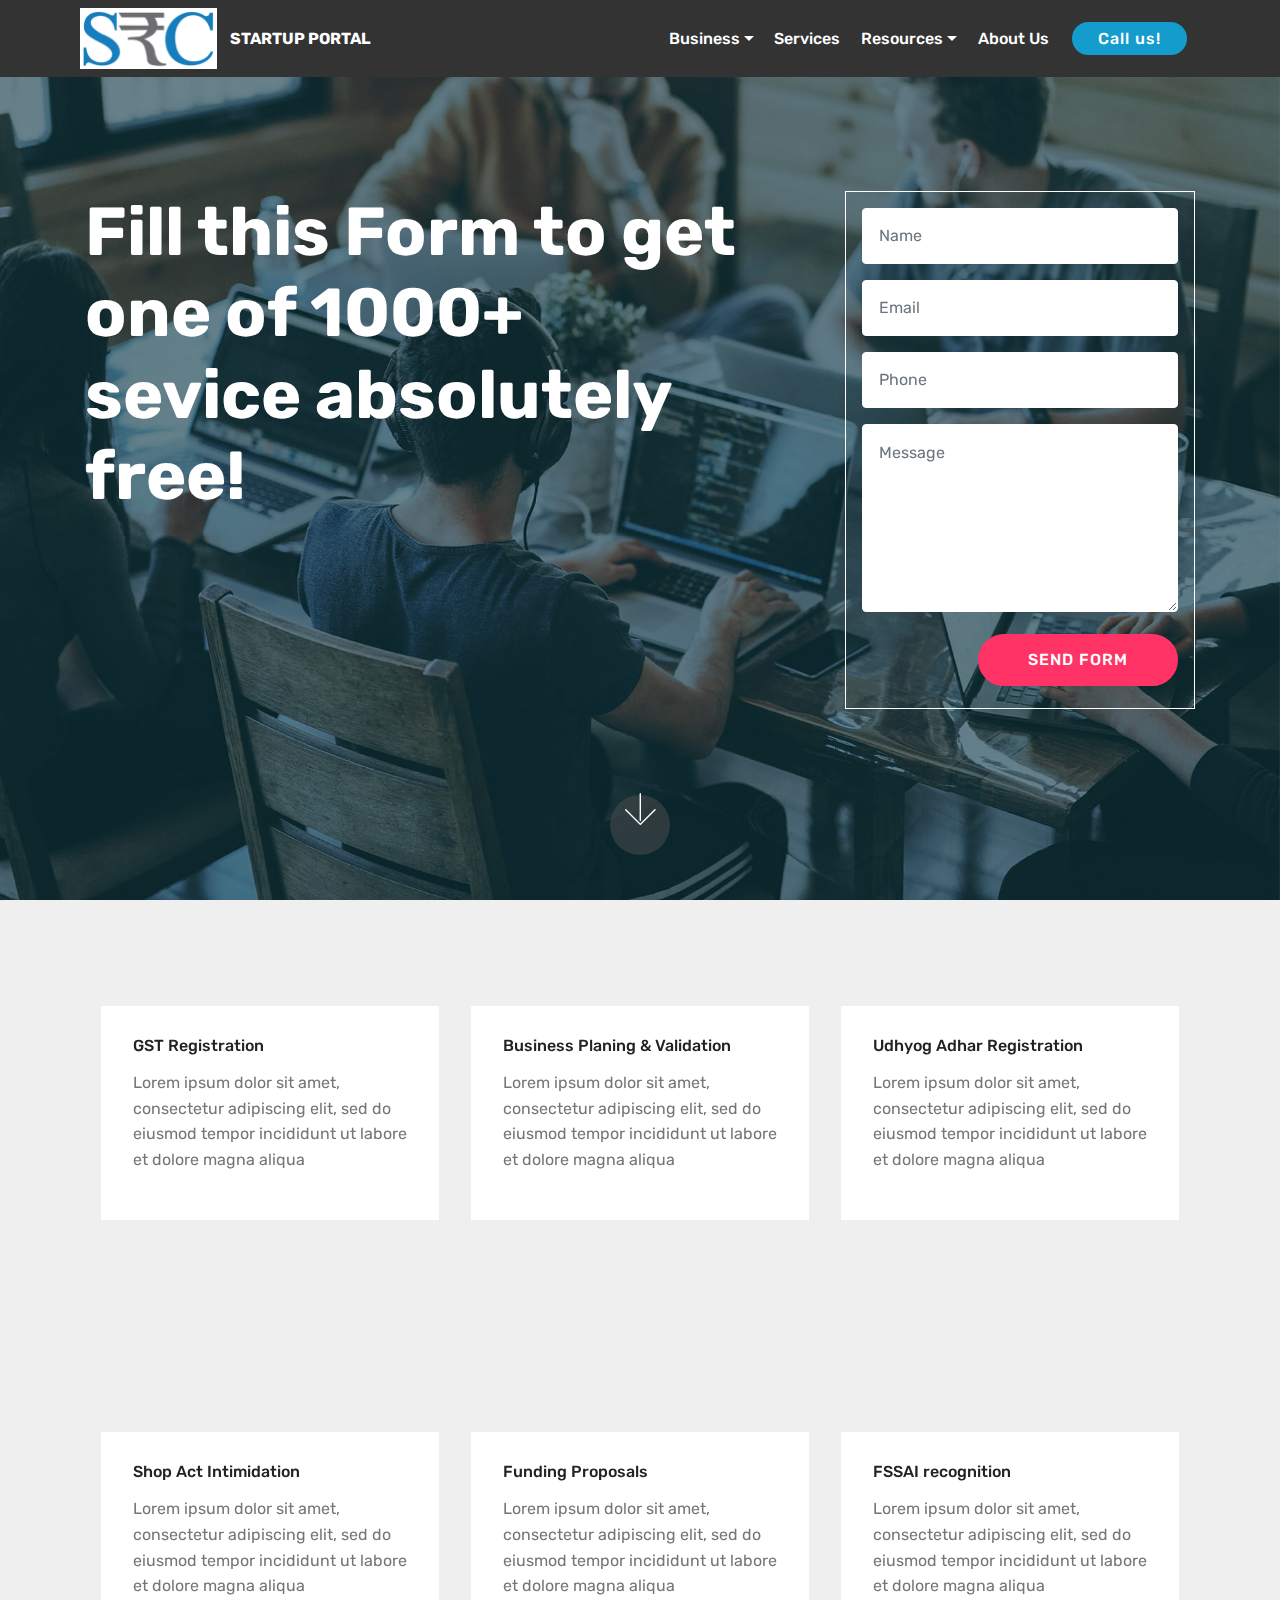
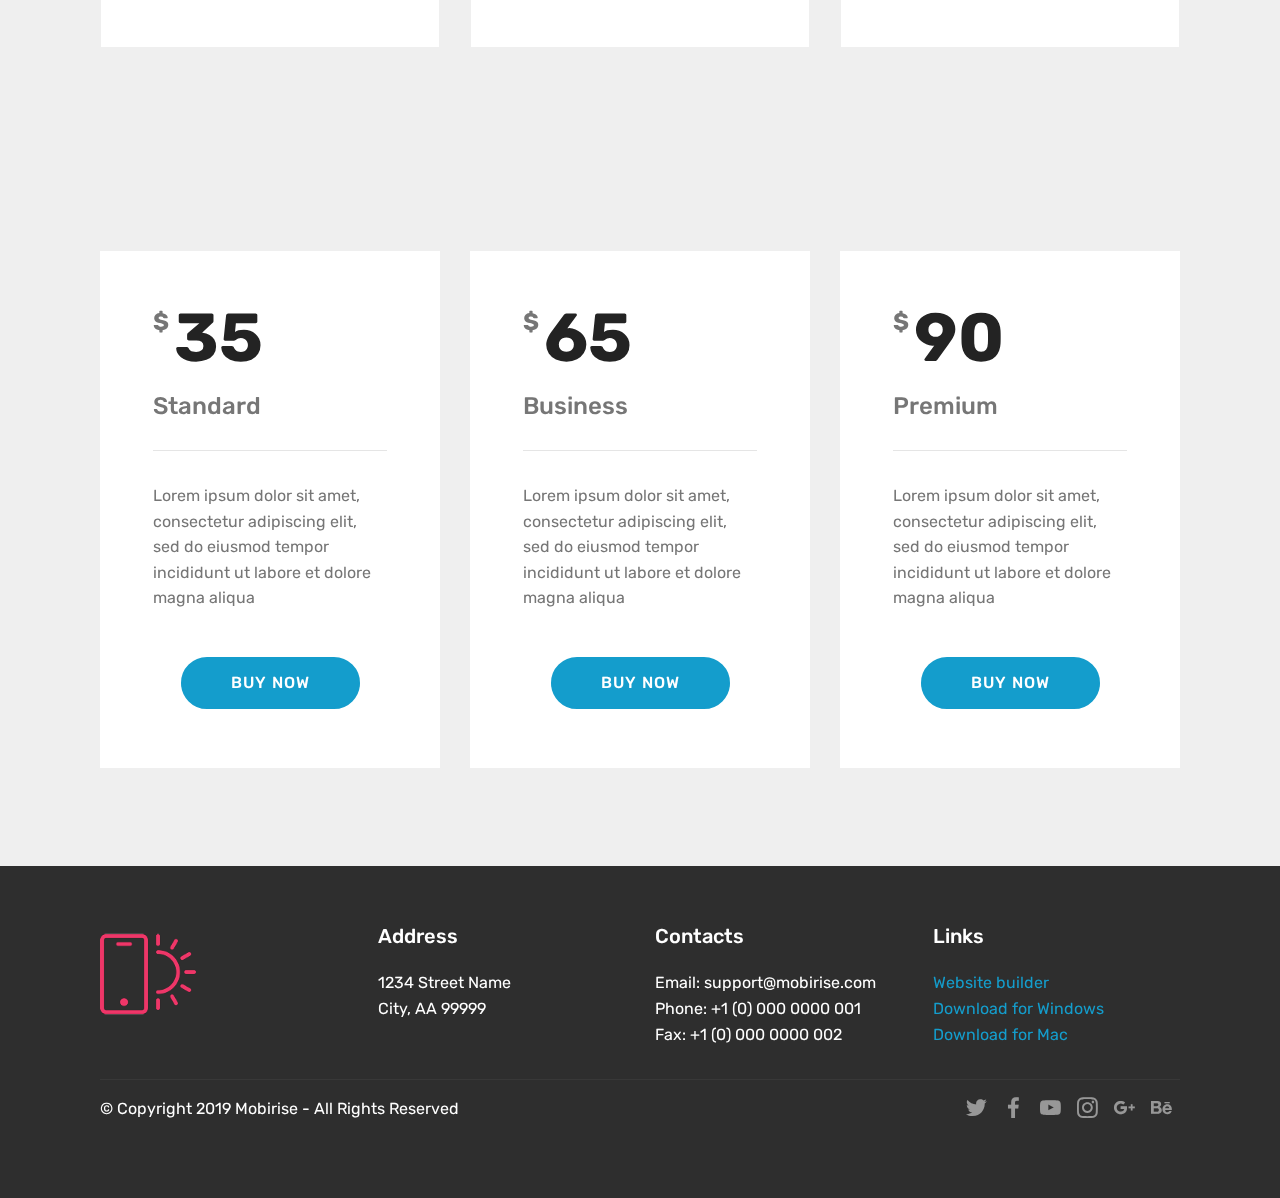
==== commit b63c2c19: "create github pages" ====
--- a/page1.html
+++ b/page1.html
@@ -14,8 +14,9 @@
   <link rel="stylesheet" href="assets/bootstrap/css/bootstrap.min.css">
   <link rel="stylesheet" href="assets/bootstrap/css/bootstrap-grid.min.css">
   <link rel="stylesheet" href="assets/bootstrap/css/bootstrap-reboot.min.css">
+  <link rel="stylesheet" href="assets/socicon/css/styles.css">
+  <link rel="stylesheet" href="assets/dropdown/css/style.css">
   <link rel="stylesheet" href="assets/tether/tether.min.css">
-  <link rel="stylesheet" href="assets/dropdown/css/style.css">
   <link rel="stylesheet" href="assets/theme/css/style.css">
   <link rel="preload" as="style" href="assets/mobirise/css/mbr-additional.css"><link rel="stylesheet" href="assets/mobirise/css/mbr-additional.css" type="text/css">
   
@@ -43,7 +44,7 @@
                          <img src="assets/images/screenshot-2020-02-26-at-6.41.01-pm.png" alt="Mobirise" title="" style="height: 3.8rem;">
                     </a>
                 </span>
-                <span class="navbar-caption-wrap"><a class="navbar-caption text-white display-4" href="http://www.brandhoopla.com">
+                <span class="navbar-caption-wrap"><a class="navbar-caption text-white display-4" href="https://mobirise.co">
                         STARTUP PORTAL</a></span>
             </div>
         </div>
@@ -52,19 +53,19 @@
                     <a class="nav-link link text-white display-4" href="https://mobirise.co">
                         </a>
                 </li><li class="nav-item"><a class="nav-link link text-white display-4" href="https://mobirise.co">
-                        </a></li><li class="nav-item dropdown"><a class="nav-link link text-white dropdown-toggle display-4" href="https://mobirise.co" aria-expanded="false" data-toggle="dropdown-submenu">Business</a><div class="dropdown-menu"><a class="text-white dropdown-item display-4" href="https://mobirise.co" aria-expanded="false">Food Industry</a><a class="text-white dropdown-item display-4" href="https://mobirise.co" aria-expanded="false">Fashion Industry</a><a class="text-white dropdown-item display-4" href="https://mobirise.co" aria-expanded="false">Software Industry</a><a class="text-white dropdown-item display-4" href="https://mobirise.co" aria-expanded="false">Manufacture Industry<br></a></div></li><li class="nav-item"><a class="nav-link link text-white display-4" href="page1.html" aria-expanded="false">Services</a></li><li class="nav-item dropdown"><a class="nav-link link text-white dropdown-toggle display-4" href="https://mobirise.co" aria-expanded="false" data-toggle="dropdown-submenu">Resources</a><div class="dropdown-menu"><a class="text-white dropdown-item display-4" href="https://mobirise.co" aria-expanded="false">MSME Tools</a><a class="text-white dropdown-item display-4" href="https://mobirise.co" aria-expanded="false">MSME checklists</a><a class="text-white dropdown-item display-4" href="https://mobirise.co" aria-expanded="false">Templates to start</a><a class="text-white dropdown-item display-4" href="https://mobirise.co" aria-expanded="false">SRC Mentors</a><a class="text-white dropdown-item display-4" href="https://mobirise.co" aria-expanded="false">New Item</a></div></li>
+                        </a></li><li class="nav-item dropdown"><a class="nav-link link text-white dropdown-toggle display-4" href="https://mobirise.co" aria-expanded="false" data-toggle="dropdown-submenu">Business</a><div class="dropdown-menu"><a class="text-white dropdown-item display-4" href="https://mobirise.co" aria-expanded="false">Food Industry</a><a class="text-white dropdown-item display-4" href="https://mobirise.co" aria-expanded="false">Fashion Industry</a><a class="text-white dropdown-item display-4" href="https://mobirise.co" aria-expanded="false">Software Industry</a><a class="text-white dropdown-item display-4" href="https://mobirise.co" aria-expanded="false">Manufacture Industry<br></a></div></li><li class="nav-item"><a class="nav-link link text-white display-4" href="page1.html" aria-expanded="false">Services</a></li><li class="nav-item dropdown open"><a class="nav-link link text-white dropdown-toggle display-4" href="https://mobirise.co" aria-expanded="true" data-toggle="dropdown-submenu">Resources</a><div class="dropdown-menu"><a class="text-white dropdown-item display-4" href="https://mobirise.co" aria-expanded="false">MSME Tools</a><a class="text-white dropdown-item display-4" href="https://mobirise.co" aria-expanded="false">MSME checklists</a><a class="text-white dropdown-item display-4" href="https://mobirise.co" aria-expanded="false">Templates to start</a><a class="text-white dropdown-item display-4" href="https://mobirise.co" aria-expanded="false">SRC Mentors</a><a class="text-white dropdown-item display-4" href="https://mobirise.co" aria-expanded="false">New Item</a></div></li>
                 <li class="nav-item">
                     <a class="nav-link link text-white display-4" href="index.html#counters2-3">
                         
                         About Us
                     </a>
                 </li></ul>
-            <div class="navbar-buttons mbr-section-btn"><a class="btn btn-sm btn-primary display-4" href="tel:8072447576">Call us!</a></div>
+            <div class="navbar-buttons mbr-section-btn"><a class="btn btn-sm btn-primary display-4" href="https://mobirise.co">Call us!</a></div>
         </div>
     </nav>
 </section>
 
-<section class="engine"><a href="https://mobirise.info/v">free html templates</a></section><section class="header15 cid-rSycwPnR3J mbr-fullscreen mbr-parallax-background" id="header15-a">
+<section class="engine"><a href="https://mobirise.info/o">portfolio site templates</a></section><section class="header15 cid-rSycwPnR3J mbr-fullscreen mbr-parallax-background" id="header15-a">
 
     
 
@@ -81,7 +82,7 @@
                 <div class="form-container">
                     <div class="media-container-column" data-form-type="formoid">
                         <!---Formbuilder Form--->
-                        <form action="https://mobirise.com/" method="POST" class="mbr-form form-with-styler" data-form-title="Mobirise Form"><input type="hidden" name="email" data-form-email="true" value="BE//J5ewA4CtlRYIo+oiiYXFSkSf0jsuvQUQiXrSL5uq4HxoG+V9vwbHq9sKVkFu8Y0/YstRrpRlYYz8iqlWI52cXmvyCgcjyG0FRXsHzNP2730+HdpcCiUSg7qy0EJz">
+                        <form action="https://mobirise.com/" method="POST" class="mbr-form form-with-styler" data-form-title="Mobirise Form"><input type="hidden" name="email" data-form-email="true" value="wcg/DycTdTm9N9eNT+mkfJQdTjPX+t09wYcHDIgrHEtnQpDp1WQxcXByLuetvqEMv/NT5DnQR23RECJ+CY86bk+SAxnp/9OtulC0c78ngThxrKwNinUxIeU6+fLY6hbj">
                             <div class="row">
                                 <div hidden="hidden" data-form-alert="" class="alert alert-success col-12">Thanks for filling out the form!</div>
                                 <div hidden="hidden" data-form-alert-danger="" class="alert alert-danger col-12">
@@ -128,7 +129,7 @@
                         <h4 class="card-title pb-3 mbr-fonts-style display-7">
                             GST Registration</h4>
                         <p class="mbr-text mbr-fonts-style display-7">
-                            Mobirise is an easy website builder - just drop site elements to your page, add content and style it to look the way you like.
+                            Lorem ipsum dolor sit amet, consectetur adipiscing elit, sed do eiusmod tempor incididunt ut labore et dolore magna aliqua
                         </p>
                     </div>
                 </div>
@@ -140,7 +141,7 @@
                         <h4 class="card-title pb-3 mbr-fonts-style display-7">
                             Business Planing &amp; Validation</h4>
                         <p class="mbr-text mbr-fonts-style display-7">
-                            All sites you make with Mobirise are mobile-friendly. You don't have to create a special mobile version of your site.
+                            Lorem ipsum dolor sit amet, consectetur adipiscing elit, sed do eiusmod tempor incididunt ut labore et dolore magna aliqua
                         </p>
                     </div>
                 </div>
@@ -152,7 +153,7 @@
                         <h4 class="card-title pb-3 mbr-fonts-style display-7">
                             Udhyog Adhar Registration</h4>
                         <p class="mbr-text mbr-fonts-style display-7">
-                            Mobirise offers many site blocks in several themes, and though these blocks are pre-made, they are flexible.
+                            Lorem ipsum dolor sit amet, consectetur adipiscing elit, sed do eiusmod tempor incididunt ut labore et dolore magna aliqua
                         </p>
                     </div>
                 </div>
@@ -176,7 +177,7 @@
                         <h4 class="card-title pb-3 mbr-fonts-style display-7">
                             Shop Act Intimidation</h4>
                         <p class="mbr-text mbr-fonts-style display-7">
-                            Mobirise is an easy website builder - just drop site elements to your page, add content and style it to look the way you like.
+                            Lorem ipsum dolor sit amet, consectetur adipiscing elit, sed do eiusmod tempor incididunt ut labore et dolore magna aliqua
                         </p>
                     </div>
                 </div>
@@ -188,7 +189,7 @@
                         <h4 class="card-title pb-3 mbr-fonts-style display-7">
                             Funding Proposals</h4>
                         <p class="mbr-text mbr-fonts-style display-7">
-                            All sites you make with Mobirise are mobile-friendly. You don't have to create a special mobile version of your site.
+                            Lorem ipsum dolor sit amet, consectetur adipiscing elit, sed do eiusmod tempor incididunt ut labore et dolore magna aliqua
                         </p>
                     </div>
                 </div>
@@ -200,13 +201,201 @@
                         <h4 class="card-title pb-3 mbr-fonts-style display-7">
                             FSSAI recognition</h4>
                         <p class="mbr-text mbr-fonts-style display-7">
-                            Mobirise offers many site blocks in several themes, and though these blocks are pre-made, they are flexible.
+                            Lorem ipsum dolor sit amet, consectetur adipiscing elit, sed do eiusmod tempor incididunt ut labore et dolore magna aliqua
                         </p>
                     </div>
                 </div>
             </div>
 
             
+        </div>
+    </div>
+</section>
+
+<section class="pricing-table3 cid-rSyeluXk2t" id="pricing-tables3-d">
+
+    
+
+    
+    <div class="container">
+        <div class="media-container-row">
+            <div class=" col-12 col-lg-4 col-md-6 my-2">
+                <div class="pricing">
+                    <div class="plan-header">
+                        <div class="plan-price">
+                            <span class="price-value mbr-fonts-style display-5">
+                                $
+                            </span>
+                            <span class="price-figure mbr-fonts-style display-1">
+                                35
+                            </span>
+                            <h3 class="plan-title mbr-fonts-style display-5">
+                                Standard
+                            </h3>
+                            <hr>
+                        </div>
+                    </div>
+                    <div class="plan-body">
+                        <p class="mbr-text mbr-fonts-style display-7">
+                            Lorem ipsum dolor sit amet, consectetur adipiscing elit, sed do eiusmod tempor incididunt ut labore et dolore magna aliqua
+                        </p>
+                        <div class="mbr-section-btn pt-4 text-center">
+                            <a href="https://mobirise.co" class="btn btn-primary display-4">BUY NOW</a>
+                        </div>
+                    </div>
+                </div>
+            </div>
+
+            <div class="col-12 col-lg-4 col-md-6 my-2">
+                <div class="pricing">
+                    <div class="plan-header">
+                        <div class="plan-price">
+                            <span class="price-value mbr-fonts-style display-5">
+                                $
+                            </span>
+                            <span class="price-figure mbr-fonts-style display-1">
+                                65
+                            </span>
+                            <h3 class="plan-title mbr-fonts-style display-5">
+                                Business
+                            </h3>
+                            <hr>
+                        </div>
+                    </div>
+                    <div class="plan-body">
+                        <p class="mbr-text mbr-fonts-style display-7">
+                            Lorem ipsum dolor sit amet, consectetur adipiscing elit, sed do eiusmod tempor incididunt ut labore et dolore magna aliqua
+                        </p>
+                        <div class="mbr-section-btn pt-4 text-center">
+                            <a href="https://mobirise.co" class="btn btn-primary display-4">BUY NOW</a>
+                        </div>
+                    </div>
+                </div>
+            </div>
+
+            <div class="col-12 col-lg-4 col-md-6 my-2">
+                <div class="pricing">
+                    <div class="plan-header">
+                        <div class="plan-price">
+                            <span class="price-value mbr-fonts-style display-5">
+                                $
+                            </span>
+                            <span class="price-figure mbr-fonts-style display-1">
+                                90
+                            </span>
+                            <h3 class="plan-title mbr-fonts-style display-5">
+                                Premium
+                            </h3>
+                            <hr>
+                        </div>
+                    </div>
+                    <div class="plan-body ">
+                        <p class="mbr-text mbr-fonts-style display-7">
+                            Lorem ipsum dolor sit amet, consectetur adipiscing elit, sed do eiusmod tempor incididunt ut labore et dolore magna aliqua
+                        </p>
+                        <div class="mbr-section-btn pt-4 text-center">
+                            <a href="https://mobirise.co" class="btn btn-primary display-4">BUY NOW</a>
+                        </div>
+                    </div>
+                </div>
+            </div>
+
+        </div>
+    </div>
+</section>
+
+<section class="cid-rSyeKoeWTW" id="footer1-e">
+
+    
+
+    
+
+    <div class="container">
+        <div class="media-container-row content text-white">
+            <div class="col-12 col-md-3">
+                <div class="media-wrap">
+                    <a href="https://mobirise.co/">
+                        <img src="assets/images/logo2.png" alt="Mobirise">
+                    </a>
+                </div>
+            </div>
+            <div class="col-12 col-md-3 mbr-fonts-style display-7">
+                <h5 class="pb-3">
+                    Address
+                </h5>
+                <p class="mbr-text">
+                    1234 Street Name
+                    <br>City, AA 99999
+                </p>
+            </div>
+            <div class="col-12 col-md-3 mbr-fonts-style display-7">
+                <h5 class="pb-3">
+                    Contacts
+                </h5>
+                <p class="mbr-text">
+                    Email: support@mobirise.com
+                    <br>Phone: +1 (0) 000 0000 001
+                    <br>Fax: +1 (0) 000 0000 002
+                </p>
+            </div>
+            <div class="col-12 col-md-3 mbr-fonts-style display-7">
+                <h5 class="pb-3">
+                    Links
+                </h5>
+                <p class="mbr-text">
+                    <a class="text-primary" href="https://mobirise.co/">Website builder</a>
+                    <br><a class="text-primary" href="https://mobirise.co/">Download for Windows</a>
+                    <br><a class="text-primary" href="https://mobirise.co/">Download for Mac</a>
+                </p>
+            </div>
+        </div>
+        <div class="footer-lower">
+            <div class="media-container-row">
+                <div class="col-sm-12">
+                    <hr>
+                </div>
+            </div>
+            <div class="media-container-row mbr-white">
+                <div class="col-sm-6 copyright">
+                    <p class="mbr-text mbr-fonts-style display-7">
+                        © Copyright 2019 Mobirise - All Rights Reserved
+                    </p>
+                </div>
+                <div class="col-md-6">
+                    <div class="social-list align-right">
+                        <div class="soc-item">
+                            <a href="https://twitter.com/mobirise" target="_blank">
+                                <span class="socicon-twitter socicon mbr-iconfont mbr-iconfont-social"></span>
+                            </a>
+                        </div>
+                        <div class="soc-item">
+                            <a href="https://www.facebook.com/pages/Mobirise/1616226671953247" target="_blank">
+                                <span class="socicon-facebook socicon mbr-iconfont mbr-iconfont-social"></span>
+                            </a>
+                        </div>
+                        <div class="soc-item">
+                            <a href="https://www.youtube.com/c/mobirise" target="_blank">
+                                <span class="socicon-youtube socicon mbr-iconfont mbr-iconfont-social"></span>
+                            </a>
+                        </div>
+                        <div class="soc-item">
+                            <a href="https://instagram.com/mobirise" target="_blank">
+                                <span class="socicon-instagram socicon mbr-iconfont mbr-iconfont-social"></span>
+                            </a>
+                        </div>
+                        <div class="soc-item">
+                            <a href="https://plus.google.com/u/0/+Mobirise" target="_blank">
+                                <span class="socicon-googleplus socicon mbr-iconfont mbr-iconfont-social"></span>
+                            </a>
+                        </div>
+                        <div class="soc-item">
+                            <a href="https://www.behance.net/Mobirise" target="_blank">
+                                <span class="socicon-behance socicon mbr-iconfont mbr-iconfont-social"></span>
+                            </a>
+                        </div>
+                    </div>
+                </div>
+            </div>
         </div>
     </div>
 </section>
@@ -216,11 +405,11 @@
   <script src="assets/popper/popper.min.js"></script>
   <script src="assets/bootstrap/js/bootstrap.min.js"></script>
   <script src="assets/smoothscroll/smooth-scroll.js"></script>
-  <script src="assets/tether/tether.min.js"></script>
   <script src="assets/dropdown/js/nav-dropdown.js"></script>
   <script src="assets/dropdown/js/navbar-dropdown.js"></script>
   <script src="assets/touchswipe/jquery.touch-swipe.min.js"></script>
   <script src="assets/parallax/jarallax.min.js"></script>
+  <script src="assets/tether/tether.min.js"></script>
   <script src="assets/theme/js/script.js"></script>
   <script src="assets/formoid/formoid.min.js"></script>
   
--- a/assets/socicon/css/styles.css
+++ b/assets/socicon/css/styles.css
@@ -0,0 +1,544 @@
+@charset "UTF-8";
+
+@font-face {
+  font-family: "socicon";
+  src:url("../fonts/socicon.eot");
+  src:url("../fonts/socicon.eot?#iefix") format("embedded-opentype"),
+    url("../fonts/socicon.woff") format("woff"),
+    url("../fonts/socicon.ttf") format("truetype"),
+    url("../fonts/socicon.svg#socicon") format("svg");
+  font-weight: normal;
+  font-style: normal;
+  font-display:swap;
+}
+
+[data-icon]:before {
+  font-family: "socicon" !important;
+  content: attr(data-icon);
+  font-style: normal !important;
+  font-weight: normal !important;
+  font-variant: normal !important;
+  text-transform: none !important;
+  speak: none;
+  line-height: 1;
+  -webkit-font-smoothing: antialiased;
+  -moz-osx-font-smoothing: grayscale;
+}
+
+[class^="socicon-"]:before,
+[class*=" socicon-"]:before {
+  font-family: "socicon" !important;
+  font-style: normal !important;
+  font-weight: normal !important;
+  font-variant: normal !important;
+  text-transform: none !important;
+  speak: none;
+  line-height: 1;
+  -webkit-font-smoothing: antialiased;
+  -moz-osx-font-smoothing: grayscale;
+}
+
+.socicon-modelmayhem:before {
+  content: "\e000";
+}
+.socicon-mixcloud:before {
+  content: "\e001";
+}
+.socicon-drupal:before {
+  content: "\e002";
+}
+.socicon-swarm:before {
+  content: "\e003";
+}
+.socicon-istock:before {
+  content: "\e004";
+}
+.socicon-yammer:before {
+  content: "\e005";
+}
+.socicon-ello:before {
+  content: "\e006";
+}
+.socicon-stackoverflow:before {
+  content: "\e007";
+}
+.socicon-persona:before {
+  content: "\e008";
+}
+.socicon-triplej:before {
+  content: "\e009";
+}
+.socicon-houzz:before {
+  content: "\e00a";
+}
+.socicon-rss:before {
+  content: "\e00b";
+}
+.socicon-paypal:before {
+  content: "\e00c";
+}
+.socicon-odnoklassniki:before {
+  content: "\e00d";
+}
+.socicon-airbnb:before {
+  content: "\e00e";
+}
+.socicon-periscope:before {
+  content: "\e00f";
+}
+.socicon-outlook:before {
+  content: "\e010";
+}
+.socicon-coderwall:before {
+  content: "\e011";
+}
+.socicon-tripadvisor:before {
+  content: "\e012";
+}
+.socicon-appnet:before {
+  content: "\e013";
+}
+.socicon-goodreads:before {
+  content: "\e014";
+}
+.socicon-tripit:before {
+  content: "\e015";
+}
+.socicon-lanyrd:before {
+  content: "\e016";
+}
+.socicon-slideshare:before {
+  content: "\e017";
+}
+.socicon-buffer:before {
+  content: "\e018";
+}
+.socicon-disqus:before {
+  content: "\e019";
+}
+.socicon-vkontakte:before {
+  content: "\e01a";
+}
+.socicon-whatsapp:before {
+  content: "\e01b";
+}
+.socicon-patreon:before {
+  content: "\e01c";
+}
+.socicon-storehouse:before {
+  content: "\e01d";
+}
+.socicon-pocket:before {
+  content: "\e01e";
+}
+.socicon-mail:before {
+  content: "\e01f";
+}
+.socicon-blogger:before {
+  content: "\e020";
+}
+.socicon-technorati:before {
+  content: "\e021";
+}
+.socicon-reddit:before {
+  content: "\e022";
+}
+.socicon-dribbble:before {
+  content: "\e023";
+}
+.socicon-stumbleupon:before {
+  content: "\e024";
+}
+.socicon-digg:before {
+  content: "\e025";
+}
+.socicon-envato:before {
+  content: "\e026";
+}
+.socicon-behance:before {
+  content: "\e027";
+}
+.socicon-delicious:before {
+  content: "\e028";
+}
+.socicon-deviantart:before {
+  content: "\e029";
+}
+.socicon-forrst:before {
+  content: "\e02a";
+}
+.socicon-play:before {
+  content: "\e02b";
+}
+.socicon-zerply:before {
+  content: "\e02c";
+}
+.socicon-wikipedia:before {
+  content: "\e02d";
+}
+.socicon-apple:before {
+  content: "\e02e";
+}
+.socicon-flattr:before {
+  content: "\e02f";
+}
+.socicon-github:before {
+  content: "\e030";
+}
+.socicon-renren:before {
+  content: "\e031";
+}
+.socicon-friendfeed:before {
+  content: "\e032";
+}
+.socicon-newsvine:before {
+  content: "\e033";
+}
+.socicon-identica:before {
+  content: "\e034";
+}
+.socicon-bebo:before {
+  content: "\e035";
+}
+.socicon-zynga:before {
+  content: "\e036";
+}
+.socicon-steam:before {
+  content: "\e037";
+}
+.socicon-xbox:before {
+  content: "\e038";
+}
+.socicon-windows:before {
+  content: "\e039";
+}
+.socicon-qq:before {
+  content: "\e03a";
+}
+.socicon-douban:before {
+  content: "\e03b";
+}
+.socicon-meetup:before {
+  content: "\e03c";
+}
+.socicon-playstation:before {
+  content: "\e03d";
+}
+.socicon-android:before {
+  content: "\e03e";
+}
+.socicon-snapchat:before {
+  content: "\e03f";
+}
+.socicon-twitter:before {
+  content: "\e040";
+}
+.socicon-facebook:before {
+  content: "\e041";
+}
+.socicon-googleplus:before {
+  content: "\e042";
+}
+.socicon-pinterest:before {
+  content: "\e043";
+}
+.socicon-foursquare:before {
+  content: "\e044";
+}
+.socicon-yahoo:before {
+  content: "\e045";
+}
+.socicon-skype:before {
+  content: "\e046";
+}
+.socicon-yelp:before {
+  content: "\e047";
+}
+.socicon-feedburner:before {
+  content: "\e048";
+}
+.socicon-linkedin:before {
+  content: "\e049";
+}
+.socicon-viadeo:before {
+  content: "\e04a";
+}
+.socicon-xing:before {
+  content: "\e04b";
+}
+.socicon-myspace:before {
+  content: "\e04c";
+}
+.socicon-soundcloud:before {
+  content: "\e04d";
+}
+.socicon-spotify:before {
+  content: "\e04e";
+}
+.socicon-grooveshark:before {
+  content: "\e04f";
+}
+.socicon-lastfm:before {
+  content: "\e050";
+}
+.socicon-youtube:before {
+  content: "\e051";
+}
+.socicon-vimeo:before {
+  content: "\e052";
+}
+.socicon-dailymotion:before {
+  content: "\e053";
+}
+.socicon-vine:before {
+  content: "\e054";
+}
+.socicon-flickr:before {
+  content: "\e055";
+}
+.socicon-500px:before {
+  content: "\e056";
+}
+.socicon-wordpress:before {
+  content: "\e058";
+}
+.socicon-tumblr:before {
+  content: "\e059";
+}
+.socicon-twitch:before {
+  content: "\e05a";
+}
+.socicon-8tracks:before {
+  content: "\e05b";
+}
+.socicon-amazon:before {
+  content: "\e05c";
+}
+.socicon-icq:before {
+  content: "\e05d";
+}
+.socicon-smugmug:before {
+  content: "\e05e";
+}
+.socicon-ravelry:before {
+  content: "\e05f";
+}
+.socicon-weibo:before {
+  content: "\e060";
+}
+.socicon-baidu:before {
+  content: "\e061";
+}
+.socicon-angellist:before {
+  content: "\e062";
+}
+.socicon-ebay:before {
+  content: "\e063";
+}
+.socicon-imdb:before {
+  content: "\e064";
+}
+.socicon-stayfriends:before {
+  content: "\e065";
+}
+.socicon-residentadvisor:before {
+  content: "\e066";
+}
+.socicon-google:before {
+  content: "\e067";
+}
+.socicon-yandex:before {
+  content: "\e068";
+}
+.socicon-sharethis:before {
+  content: "\e069";
+}
+.socicon-bandcamp:before {
+  content: "\e06a";
+}
+.socicon-itunes:before {
+  content: "\e06b";
+}
+.socicon-deezer:before {
+  content: "\e06c";
+}
+.socicon-telegram:before {
+  content: "\e06e";
+}
+.socicon-openid:before {
+  content: "\e06f";
+}
+.socicon-amplement:before {
+  content: "\e070";
+}
+.socicon-viber:before {
+  content: "\e071";
+}
+.socicon-zomato:before {
+  content: "\e072";
+}
+.socicon-draugiem:before {
+  content: "\e074";
+}
+.socicon-endomodo:before {
+  content: "\e075";
+}
+.socicon-filmweb:before {
+  content: "\e076";
+}
+.socicon-stackexchange:before {
+  content: "\e077";
+}
+.socicon-wykop:before {
+  content: "\e078";
+}
+.socicon-teamspeak:before {
+  content: "\e079";
+}
+.socicon-teamviewer:before {
+  content: "\e07a";
+}
+.socicon-ventrilo:before {
+  content: "\e07b";
+}
+.socicon-younow:before {
+  content: "\e07c";
+}
+.socicon-raidcall:before {
+  content: "\e07d";
+}
+.socicon-mumble:before {
+  content: "\e07e";
+}
+.socicon-medium:before {
+  content: "\e06d";
+}
+.socicon-bebee:before {
+  content: "\e07f";
+}
+.socicon-hitbox:before {
+  content: "\e080";
+}
+.socicon-reverbnation:before {
+  content: "\e081";
+}
+.socicon-formulr:before {
+  content: "\e082";
+}
+.socicon-instagram:before {
+  content: "\e057";
+}
+.socicon-battlenet:before {
+  content: "\e083";
+}
+.socicon-chrome:before {
+  content: "\e084";
+}
+.socicon-discord:before {
+  content: "\e086";
+}
+.socicon-issuu:before {
+  content: "\e087";
+}
+.socicon-macos:before {
+  content: "\e088";
+}
+.socicon-firefox:before {
+  content: "\e089";
+}
+.socicon-opera:before {
+  content: "\e08d";
+}
+.socicon-keybase:before {
+  content: "\e090";
+}
+.socicon-alliance:before {
+  content: "\e091";
+}
+.socicon-livejournal:before {
+  content: "\e092";
+}
+.socicon-googlephotos:before {
+  content: "\e093";
+}
+.socicon-horde:before {
+  content: "\e094";
+}
+.socicon-etsy:before {
+  content: "\e095";
+}
+.socicon-zapier:before {
+  content: "\e096";
+}
+.socicon-google-scholar:before {
+  content: "\e097";
+}
+.socicon-researchgate:before {
+  content: "\e098";
+}
+.socicon-wechat:before {
+  content: "\e099";
+}
+.socicon-strava:before {
+  content: "\e09a";
+}
+.socicon-line:before {
+  content: "\e09b";
+}
+.socicon-lyft:before {
+  content: "\e09c";
+}
+.socicon-uber:before {
+  content: "\e09d";
+}
+.socicon-songkick:before {
+  content: "\e09e";
+}
+.socicon-viewbug:before {
+  content: "\e09f";
+}
+.socicon-googlegroups:before {
+  content: "\e0a0";
+}
+.socicon-quora:before {
+  content: "\e073";
+}
+.socicon-diablo:before {
+  content: "\e085";
+}
+.socicon-blizzard:before {
+  content: "\e0a1";
+}
+.socicon-hearthstone:before {
+  content: "\e08b";
+}
+.socicon-heroes:before {
+  content: "\e08a";
+}
+.socicon-overwatch:before {
+  content: "\e08c";
+}
+.socicon-warcraft:before {
+  content: "\e08e";
+}
+.socicon-starcraft:before {
+  content: "\e08f";
+}
+.socicon-beam:before {
+  content: "\e0a2";
+}
+.socicon-curse:before {
+  content: "\e0a3";
+}
+.socicon-player:before {
+  content: "\e0a4";
+}
+.socicon-streamjar:before {
+  content: "\e0a5";
+}
+.socicon-nintendo:before {
+  content: "\e0a6";
+}
+.socicon-hellocoton:before {
+  content: "\e0a7";
+}
--- a/assets/mobirise/css/mbr-additional.css
+++ b/assets/mobirise/css/mbr-additional.css
@@ -1900,3 +1900,109 @@
   width: 100%;
   overflow: hidden;
 }
+.cid-rSyeluXk2t {
+  padding-top: 90px;
+  padding-bottom: 90px;
+  background-color: #efefef;
+}
+.cid-rSyeluXk2t .pricing {
+  padding: 3.3rem;
+  color: #767676;
+  background-color: #fff;
+}
+@media (max-width: 767px) {
+  .cid-rSyeluXk2t .pricing {
+    padding: 1.5rem;
+  }
+}
+.cid-rSyeluXk2t .plan-header,
+.cid-rSyeluXk2t .plan-body {
+  background-color: #fff;
+}
+.cid-rSyeluXk2t .plan-title {
+  margin-top: 1.4rem;
+}
+.cid-rSyeluXk2t .price-figure {
+  font-weight: 700;
+  color: #232323;
+}
+@media (max-width: 550px) {
+  .cid-rSyeluXk2t .price-figure {
+    font-size: 4.25rem;
+  }
+}
+.cid-rSyeluXk2t .price-value {
+  font-weight: 700;
+  vertical-align: top;
+}
+.cid-rSyeluXk2t hr {
+  margin: 2rem 0;
+}
+.cid-rSyeKoeWTW {
+  padding-top: 60px;
+  padding-bottom: 60px;
+  background-color: #2e2e2e;
+}
+@media (max-width: 767px) {
+  .cid-rSyeKoeWTW .content {
+    text-align: center;
+  }
+  .cid-rSyeKoeWTW .content > div:not(:last-child) {
+    margin-bottom: 2rem;
+  }
+}
+@media (max-width: 767px) {
+  .cid-rSyeKoeWTW .media-wrap {
+    margin-bottom: 1rem;
+  }
+}
+.cid-rSyeKoeWTW .media-wrap .mbr-iconfont-logo {
+  font-size: 7.5rem;
+  color: #f36;
+}
+.cid-rSyeKoeWTW .media-wrap img {
+  height: 6rem;
+}
+@media (max-width: 767px) {
+  .cid-rSyeKoeWTW .footer-lower .copyright {
+    margin-bottom: 1rem;
+    text-align: center;
+  }
+}
+.cid-rSyeKoeWTW .footer-lower hr {
+  margin: 1rem 0;
+  border-color: #fff;
+  opacity: .05;
+}
+.cid-rSyeKoeWTW .footer-lower .social-list {
+  padding-left: 0;
+  margin-bottom: 0;
+  list-style: none;
+  display: flex;
+  -webkit-flex-wrap: wrap;
+  flex-wrap: wrap;
+  -webkit-justify-content: flex-end;
+  justify-content: flex-end;
+}
+.cid-rSyeKoeWTW .footer-lower .social-list .mbr-iconfont-social {
+  font-size: 1.3rem;
+  color: #fff;
+}
+.cid-rSyeKoeWTW .footer-lower .social-list .soc-item {
+  margin: 0 .5rem;
+}
+.cid-rSyeKoeWTW .footer-lower .social-list a {
+  margin: 0;
+  opacity: .5;
+  -webkit-transition: .2s linear;
+  transition: .2s linear;
+}
+.cid-rSyeKoeWTW .footer-lower .social-list a:hover {
+  opacity: 1;
+}
+@media (max-width: 767px) {
+  .cid-rSyeKoeWTW .footer-lower .social-list {
+    -webkit-justify-content: center;
+    justify-content: center;
+  }
+}
--- a/assets/mobirise/css/mbr-additional.css
+++ b/assets/mobirise/css/mbr-additional.css
@@ -1900,3 +1900,109 @@
   width: 100%;
   overflow: hidden;
 }
+.cid-rSyeluXk2t {
+  padding-top: 90px;
+  padding-bottom: 90px;
+  background-color: #efefef;
+}
+.cid-rSyeluXk2t .pricing {
+  padding: 3.3rem;
+  color: #767676;
+  background-color: #fff;
+}
+@media (max-width: 767px) {
+  .cid-rSyeluXk2t .pricing {
+    padding: 1.5rem;
+  }
+}
+.cid-rSyeluXk2t .plan-header,
+.cid-rSyeluXk2t .plan-body {
+  background-color: #fff;
+}
+.cid-rSyeluXk2t .plan-title {
+  margin-top: 1.4rem;
+}
+.cid-rSyeluXk2t .price-figure {
+  font-weight: 700;
+  color: #232323;
+}
+@media (max-width: 550px) {
+  .cid-rSyeluXk2t .price-figure {
+    font-size: 4.25rem;
+  }
+}
+.cid-rSyeluXk2t .price-value {
+  font-weight: 700;
+  vertical-align: top;
+}
+.cid-rSyeluXk2t hr {
+  margin: 2rem 0;
+}
+.cid-rSyeKoeWTW {
+  padding-top: 60px;
+  padding-bottom: 60px;
+  background-color: #2e2e2e;
+}
+@media (max-width: 767px) {
+  .cid-rSyeKoeWTW .content {
+    text-align: center;
+  }
+  .cid-rSyeKoeWTW .content > div:not(:last-child) {
+    margin-bottom: 2rem;
+  }
+}
+@media (max-width: 767px) {
+  .cid-rSyeKoeWTW .media-wrap {
+    margin-bottom: 1rem;
+  }
+}
+.cid-rSyeKoeWTW .media-wrap .mbr-iconfont-logo {
+  font-size: 7.5rem;
+  color: #f36;
+}
+.cid-rSyeKoeWTW .media-wrap img {
+  height: 6rem;
+}
+@media (max-width: 767px) {
+  .cid-rSyeKoeWTW .footer-lower .copyright {
+    margin-bottom: 1rem;
+    text-align: center;
+  }
+}
+.cid-rSyeKoeWTW .footer-lower hr {
+  margin: 1rem 0;
+  border-color: #fff;
+  opacity: .05;
+}
+.cid-rSyeKoeWTW .footer-lower .social-list {
+  padding-left: 0;
+  margin-bottom: 0;
+  list-style: none;
+  display: flex;
+  -webkit-flex-wrap: wrap;
+  flex-wrap: wrap;
+  -webkit-justify-content: flex-end;
+  justify-content: flex-end;
+}
+.cid-rSyeKoeWTW .footer-lower .social-list .mbr-iconfont-social {
+  font-size: 1.3rem;
+  color: #fff;
+}
+.cid-rSyeKoeWTW .footer-lower .social-list .soc-item {
+  margin: 0 .5rem;
+}
+.cid-rSyeKoeWTW .footer-lower .social-list a {
+  margin: 0;
+  opacity: .5;
+  -webkit-transition: .2s linear;
+  transition: .2s linear;
+}
+.cid-rSyeKoeWTW .footer-lower .social-list a:hover {
+  opacity: 1;
+}
+@media (max-width: 767px) {
+  .cid-rSyeKoeWTW .footer-lower .social-list {
+    -webkit-justify-content: center;
+    justify-content: center;
+  }
+}
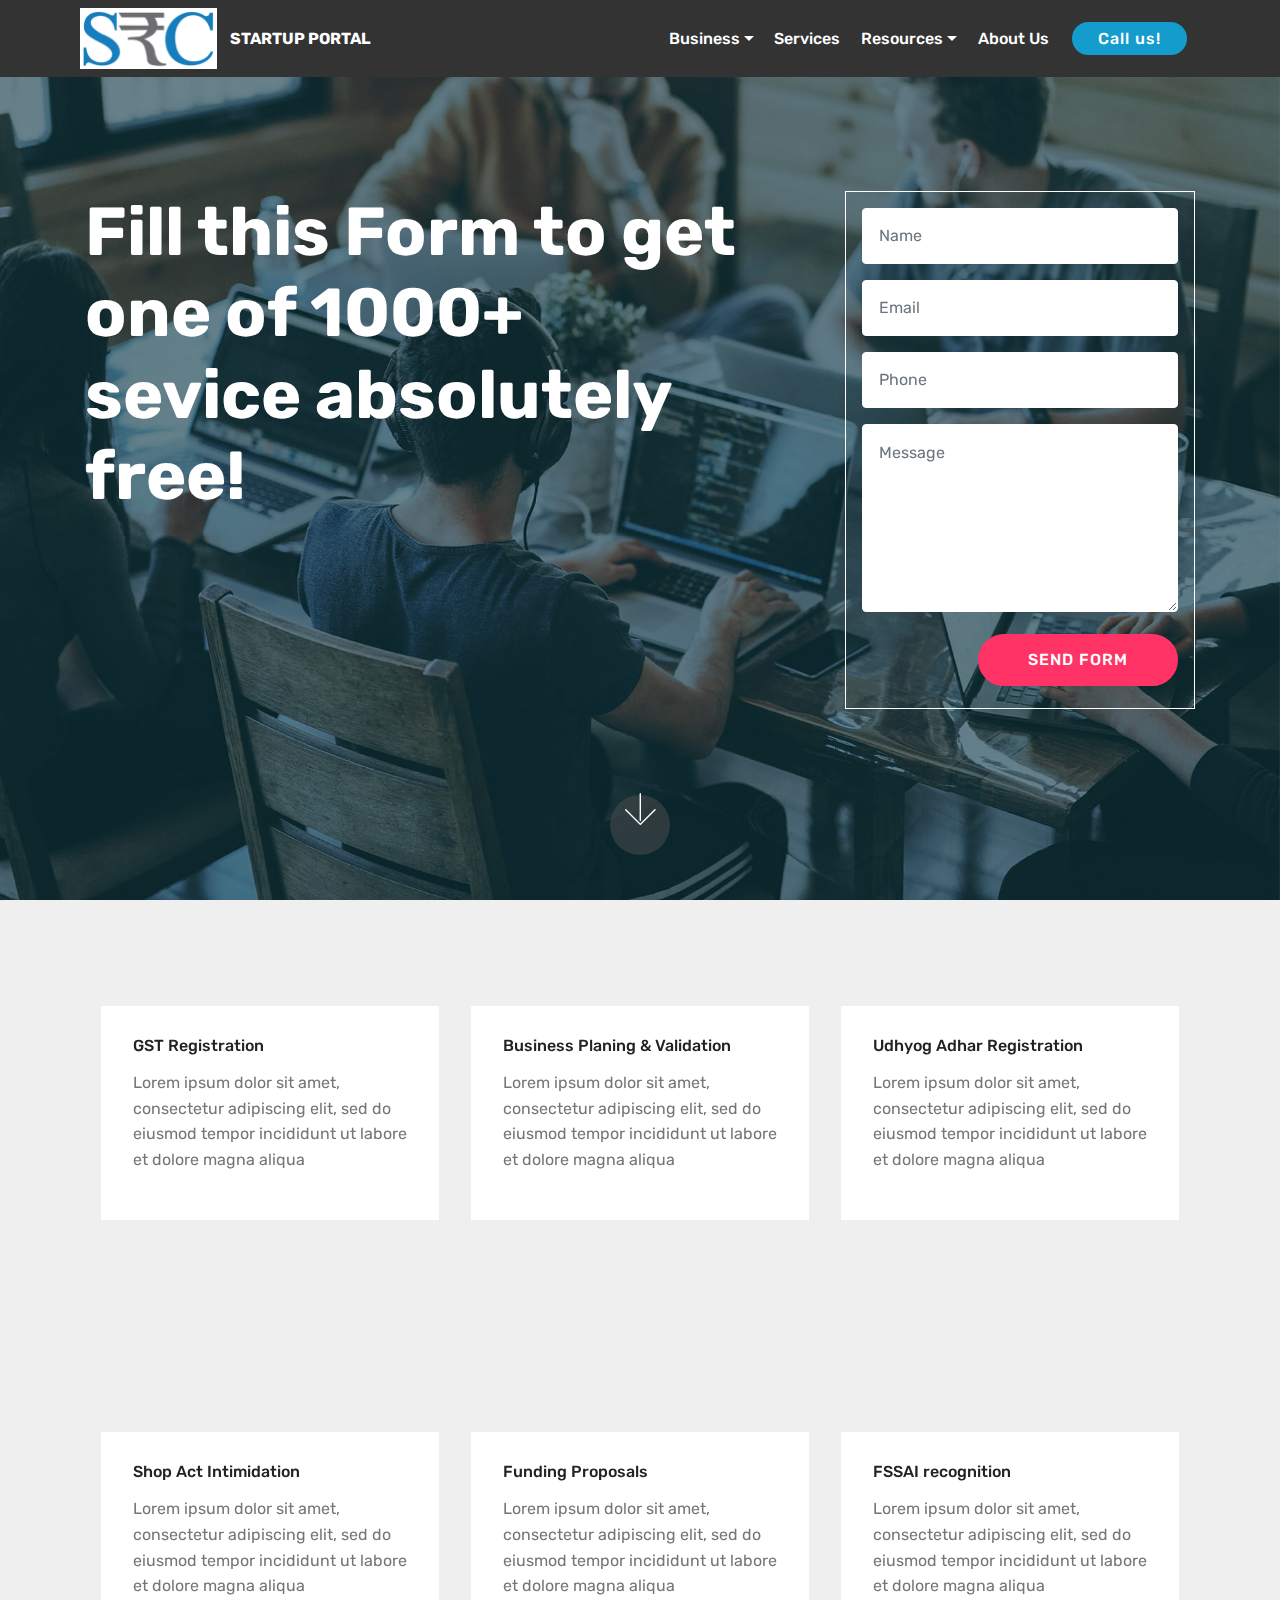
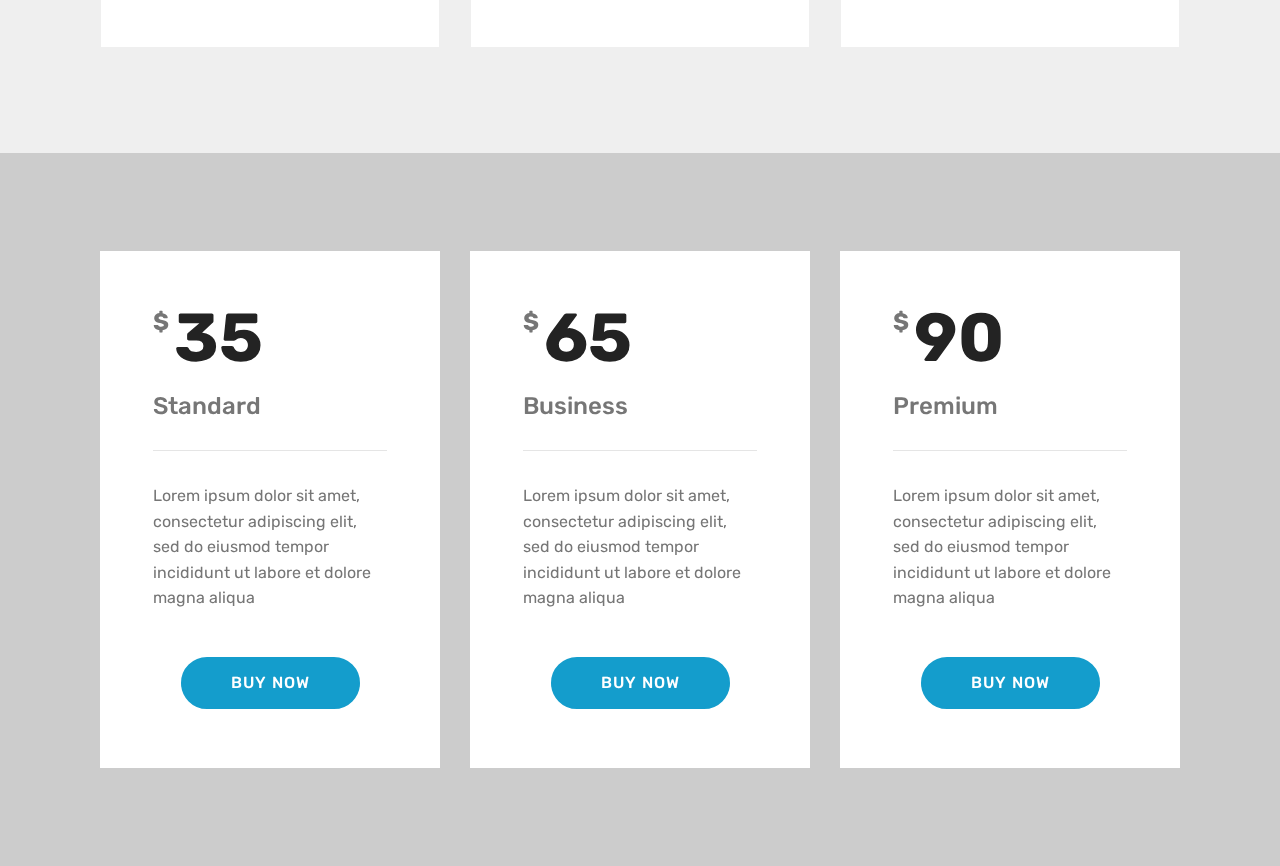
==== commit ac51f244: "create github pages" ====
--- a/page1.html
+++ b/page1.html
@@ -14,9 +14,8 @@
   <link rel="stylesheet" href="assets/bootstrap/css/bootstrap.min.css">
   <link rel="stylesheet" href="assets/bootstrap/css/bootstrap-grid.min.css">
   <link rel="stylesheet" href="assets/bootstrap/css/bootstrap-reboot.min.css">
-  <link rel="stylesheet" href="assets/socicon/css/styles.css">
+  <link rel="stylesheet" href="assets/tether/tether.min.css">
   <link rel="stylesheet" href="assets/dropdown/css/style.css">
-  <link rel="stylesheet" href="assets/tether/tether.min.css">
   <link rel="stylesheet" href="assets/theme/css/style.css">
   <link rel="preload" as="style" href="assets/mobirise/css/mbr-additional.css"><link rel="stylesheet" href="assets/mobirise/css/mbr-additional.css" type="text/css">
   
@@ -53,7 +52,7 @@
                     <a class="nav-link link text-white display-4" href="https://mobirise.co">
                         </a>
                 </li><li class="nav-item"><a class="nav-link link text-white display-4" href="https://mobirise.co">
-                        </a></li><li class="nav-item dropdown"><a class="nav-link link text-white dropdown-toggle display-4" href="https://mobirise.co" aria-expanded="false" data-toggle="dropdown-submenu">Business</a><div class="dropdown-menu"><a class="text-white dropdown-item display-4" href="https://mobirise.co" aria-expanded="false">Food Industry</a><a class="text-white dropdown-item display-4" href="https://mobirise.co" aria-expanded="false">Fashion Industry</a><a class="text-white dropdown-item display-4" href="https://mobirise.co" aria-expanded="false">Software Industry</a><a class="text-white dropdown-item display-4" href="https://mobirise.co" aria-expanded="false">Manufacture Industry<br></a></div></li><li class="nav-item"><a class="nav-link link text-white display-4" href="page1.html" aria-expanded="false">Services</a></li><li class="nav-item dropdown open"><a class="nav-link link text-white dropdown-toggle display-4" href="https://mobirise.co" aria-expanded="true" data-toggle="dropdown-submenu">Resources</a><div class="dropdown-menu"><a class="text-white dropdown-item display-4" href="https://mobirise.co" aria-expanded="false">MSME Tools</a><a class="text-white dropdown-item display-4" href="https://mobirise.co" aria-expanded="false">MSME checklists</a><a class="text-white dropdown-item display-4" href="https://mobirise.co" aria-expanded="false">Templates to start</a><a class="text-white dropdown-item display-4" href="https://mobirise.co" aria-expanded="false">SRC Mentors</a><a class="text-white dropdown-item display-4" href="https://mobirise.co" aria-expanded="false">New Item</a></div></li>
+                        </a></li><li class="nav-item dropdown"><a class="nav-link link text-white dropdown-toggle display-4" href="https://mobirise.co" aria-expanded="false" data-toggle="dropdown-submenu">Business</a><div class="dropdown-menu"><a class="text-white dropdown-item display-4" href="https://mobirise.co" aria-expanded="false">Food Industry</a><a class="text-white dropdown-item display-4" href="https://mobirise.co" aria-expanded="false">Fashion Industry</a><a class="text-white dropdown-item display-4" href="https://mobirise.co" aria-expanded="false">Software Industry</a><a class="text-white dropdown-item display-4" href="https://mobirise.co" aria-expanded="false">Manufacture Industry<br></a></div></li><li class="nav-item"><a class="nav-link link text-white display-4" href="page1.html" aria-expanded="false">Services</a></li><li class="nav-item dropdown"><a class="nav-link link text-white dropdown-toggle display-4" href="https://mobirise.co" aria-expanded="true" data-toggle="dropdown-submenu">Resources</a><div class="dropdown-menu"><a class="text-white dropdown-item display-4" href="https://mobirise.co" aria-expanded="false">MSME Tools</a><a class="text-white dropdown-item display-4" href="https://mobirise.co" aria-expanded="false">MSME checklists</a><a class="text-white dropdown-item display-4" href="https://mobirise.co" aria-expanded="false">Templates to start</a><a class="text-white dropdown-item display-4" href="https://mobirise.co" aria-expanded="false">SRC Mentors</a><a class="text-white dropdown-item display-4" href="https://mobirise.co" aria-expanded="false">New Item</a></div></li>
                 <li class="nav-item">
                     <a class="nav-link link text-white display-4" href="index.html#counters2-3">
                         
@@ -65,7 +64,7 @@
     </nav>
 </section>
 
-<section class="engine"><a href="https://mobirise.info/o">portfolio site templates</a></section><section class="header15 cid-rSycwPnR3J mbr-fullscreen mbr-parallax-background" id="header15-a">
+<section class="engine"><a href="https://mobirise.info/o">free portfolio site templates</a></section><section class="header15 cid-rSycwPnR3J mbr-fullscreen mbr-parallax-background" id="header15-a">
 
     
 
@@ -82,7 +81,7 @@
                 <div class="form-container">
                     <div class="media-container-column" data-form-type="formoid">
                         <!---Formbuilder Form--->
-                        <form action="https://mobirise.com/" method="POST" class="mbr-form form-with-styler" data-form-title="Mobirise Form"><input type="hidden" name="email" data-form-email="true" value="wcg/DycTdTm9N9eNT+mkfJQdTjPX+t09wYcHDIgrHEtnQpDp1WQxcXByLuetvqEMv/NT5DnQR23RECJ+CY86bk+SAxnp/9OtulC0c78ngThxrKwNinUxIeU6+fLY6hbj">
+                        <form action="https://mobirise.com/" method="POST" class="mbr-form form-with-styler" data-form-title="Mobirise Form"><input type="hidden" name="email" data-form-email="true" value="iqrOOeEvaih0T5d/rJQppMuzbIIuOl9jYC+Z0ikdckTIvtFHeBebD6hLCSQ+x/kC8qbx3xlvLwS+XX3D6/k7WkPULbi6D8xq5+MeAA/EZBBwuWxY9LDhoMqV/jeCR2rj">
                             <div class="row">
                                 <div hidden="hidden" data-form-alert="" class="alert alert-success col-12">Thanks for filling out the form!</div>
                                 <div hidden="hidden" data-form-alert-danger="" class="alert alert-danger col-12">
@@ -304,112 +303,16 @@
     </div>
 </section>
 
-<section class="cid-rSyeKoeWTW" id="footer1-e">
-
-    
-
-    
-
-    <div class="container">
-        <div class="media-container-row content text-white">
-            <div class="col-12 col-md-3">
-                <div class="media-wrap">
-                    <a href="https://mobirise.co/">
-                        <img src="assets/images/logo2.png" alt="Mobirise">
-                    </a>
-                </div>
-            </div>
-            <div class="col-12 col-md-3 mbr-fonts-style display-7">
-                <h5 class="pb-3">
-                    Address
-                </h5>
-                <p class="mbr-text">
-                    1234 Street Name
-                    <br>City, AA 99999
-                </p>
-            </div>
-            <div class="col-12 col-md-3 mbr-fonts-style display-7">
-                <h5 class="pb-3">
-                    Contacts
-                </h5>
-                <p class="mbr-text">
-                    Email: support@mobirise.com
-                    <br>Phone: +1 (0) 000 0000 001
-                    <br>Fax: +1 (0) 000 0000 002
-                </p>
-            </div>
-            <div class="col-12 col-md-3 mbr-fonts-style display-7">
-                <h5 class="pb-3">
-                    Links
-                </h5>
-                <p class="mbr-text">
-                    <a class="text-primary" href="https://mobirise.co/">Website builder</a>
-                    <br><a class="text-primary" href="https://mobirise.co/">Download for Windows</a>
-                    <br><a class="text-primary" href="https://mobirise.co/">Download for Mac</a>
-                </p>
-            </div>
-        </div>
-        <div class="footer-lower">
-            <div class="media-container-row">
-                <div class="col-sm-12">
-                    <hr>
-                </div>
-            </div>
-            <div class="media-container-row mbr-white">
-                <div class="col-sm-6 copyright">
-                    <p class="mbr-text mbr-fonts-style display-7">
-                        © Copyright 2019 Mobirise - All Rights Reserved
-                    </p>
-                </div>
-                <div class="col-md-6">
-                    <div class="social-list align-right">
-                        <div class="soc-item">
-                            <a href="https://twitter.com/mobirise" target="_blank">
-                                <span class="socicon-twitter socicon mbr-iconfont mbr-iconfont-social"></span>
-                            </a>
-                        </div>
-                        <div class="soc-item">
-                            <a href="https://www.facebook.com/pages/Mobirise/1616226671953247" target="_blank">
-                                <span class="socicon-facebook socicon mbr-iconfont mbr-iconfont-social"></span>
-                            </a>
-                        </div>
-                        <div class="soc-item">
-                            <a href="https://www.youtube.com/c/mobirise" target="_blank">
-                                <span class="socicon-youtube socicon mbr-iconfont mbr-iconfont-social"></span>
-                            </a>
-                        </div>
-                        <div class="soc-item">
-                            <a href="https://instagram.com/mobirise" target="_blank">
-                                <span class="socicon-instagram socicon mbr-iconfont mbr-iconfont-social"></span>
-                            </a>
-                        </div>
-                        <div class="soc-item">
-                            <a href="https://plus.google.com/u/0/+Mobirise" target="_blank">
-                                <span class="socicon-googleplus socicon mbr-iconfont mbr-iconfont-social"></span>
-                            </a>
-                        </div>
-                        <div class="soc-item">
-                            <a href="https://www.behance.net/Mobirise" target="_blank">
-                                <span class="socicon-behance socicon mbr-iconfont mbr-iconfont-social"></span>
-                            </a>
-                        </div>
-                    </div>
-                </div>
-            </div>
-        </div>
-    </div>
-</section>
-
 
   <script src="assets/web/assets/jquery/jquery.min.js"></script>
   <script src="assets/popper/popper.min.js"></script>
   <script src="assets/bootstrap/js/bootstrap.min.js"></script>
   <script src="assets/smoothscroll/smooth-scroll.js"></script>
+  <script src="assets/tether/tether.min.js"></script>
   <script src="assets/dropdown/js/nav-dropdown.js"></script>
   <script src="assets/dropdown/js/navbar-dropdown.js"></script>
   <script src="assets/touchswipe/jquery.touch-swipe.min.js"></script>
   <script src="assets/parallax/jarallax.min.js"></script>
-  <script src="assets/tether/tether.min.js"></script>
   <script src="assets/theme/js/script.js"></script>
   <script src="assets/formoid/formoid.min.js"></script>
   
--- a/assets/mobirise/css/mbr-additional.css
+++ b/assets/mobirise/css/mbr-additional.css
@@ -1903,7 +1903,7 @@
 .cid-rSyeluXk2t {
   padding-top: 90px;
   padding-bottom: 90px;
-  background-color: #efefef;
+  background-color: #cccccc;
 }
 .cid-rSyeluXk2t .pricing {
   padding: 3.3rem;
@@ -1938,71 +1938,3 @@
 .cid-rSyeluXk2t hr {
   margin: 2rem 0;
 }
-.cid-rSyeKoeWTW {
-  padding-top: 60px;
-  padding-bottom: 60px;
-  background-color: #2e2e2e;
-}
-@media (max-width: 767px) {
-  .cid-rSyeKoeWTW .content {
-    text-align: center;
-  }
-  .cid-rSyeKoeWTW .content > div:not(:last-child) {
-    margin-bottom: 2rem;
-  }
-}
-@media (max-width: 767px) {
-  .cid-rSyeKoeWTW .media-wrap {
-    margin-bottom: 1rem;
-  }
-}
-.cid-rSyeKoeWTW .media-wrap .mbr-iconfont-logo {
-  font-size: 7.5rem;
-  color: #f36;
-}
-.cid-rSyeKoeWTW .media-wrap img {
-  height: 6rem;
-}
-@media (max-width: 767px) {
-  .cid-rSyeKoeWTW .footer-lower .copyright {
-    margin-bottom: 1rem;
-    text-align: center;
-  }
-}
-.cid-rSyeKoeWTW .footer-lower hr {
-  margin: 1rem 0;
-  border-color: #fff;
-  opacity: .05;
-}
-.cid-rSyeKoeWTW .footer-lower .social-list {
-  padding-left: 0;
-  margin-bottom: 0;
-  list-style: none;
-  display: flex;
-  -webkit-flex-wrap: wrap;
-  flex-wrap: wrap;
-  -webkit-justify-content: flex-end;
-  justify-content: flex-end;
-}
-.cid-rSyeKoeWTW .footer-lower .social-list .mbr-iconfont-social {
-  font-size: 1.3rem;
-  color: #fff;
-}
-.cid-rSyeKoeWTW .footer-lower .social-list .soc-item {
-  margin: 0 .5rem;
-}
-.cid-rSyeKoeWTW .footer-lower .social-list a {
-  margin: 0;
-  opacity: .5;
-  -webkit-transition: .2s linear;
-  transition: .2s linear;
-}
-.cid-rSyeKoeWTW .footer-lower .social-list a:hover {
-  opacity: 1;
-}
-@media (max-width: 767px) {
-  .cid-rSyeKoeWTW .footer-lower .social-list {
-    -webkit-justify-content: center;
-    justify-content: center;
-  }
-}
--- a/assets/mobirise/css/mbr-additional.css
+++ b/assets/mobirise/css/mbr-additional.css
@@ -1903,7 +1903,7 @@
 .cid-rSyeluXk2t {
   padding-top: 90px;
   padding-bottom: 90px;
-  background-color: #efefef;
+  background-color: #cccccc;
 }
 .cid-rSyeluXk2t .pricing {
   padding: 3.3rem;
@@ -1938,71 +1938,3 @@
 .cid-rSyeluXk2t hr {
   margin: 2rem 0;
 }
-.cid-rSyeKoeWTW {
-  padding-top: 60px;
-  padding-bottom: 60px;
-  background-color: #2e2e2e;
-}
-@media (max-width: 767px) {
-  .cid-rSyeKoeWTW .content {
-    text-align: center;
-  }
-  .cid-rSyeKoeWTW .content > div:not(:last-child) {
-    margin-bottom: 2rem;
-  }
-}
-@media (max-width: 767px) {
-  .cid-rSyeKoeWTW .media-wrap {
-    margin-bottom: 1rem;
-  }
-}
-.cid-rSyeKoeWTW .media-wrap .mbr-iconfont-logo {
-  font-size: 7.5rem;
-  color: #f36;
-}
-.cid-rSyeKoeWTW .media-wrap img {
-  height: 6rem;
-}
-@media (max-width: 767px) {
-  .cid-rSyeKoeWTW .footer-lower .copyright {
-    margin-bottom: 1rem;
-    text-align: center;
-  }
-}
-.cid-rSyeKoeWTW .footer-lower hr {
-  margin: 1rem 0;
-  border-color: #fff;
-  opacity: .05;
-}
-.cid-rSyeKoeWTW .footer-lower .social-list {
-  padding-left: 0;
-  margin-bottom: 0;
-  list-style: none;
-  display: flex;
-  -webkit-flex-wrap: wrap;
-  flex-wrap: wrap;
-  -webkit-justify-content: flex-end;
-  justify-content: flex-end;
-}
-.cid-rSyeKoeWTW .footer-lower .social-list .mbr-iconfont-social {
-  font-size: 1.3rem;
-  color: #fff;
-}
-.cid-rSyeKoeWTW .footer-lower .social-list .soc-item {
-  margin: 0 .5rem;
-}
-.cid-rSyeKoeWTW .footer-lower .social-list a {
-  margin: 0;
-  opacity: .5;
-  -webkit-transition: .2s linear;
-  transition: .2s linear;
-}
-.cid-rSyeKoeWTW .footer-lower .social-list a:hover {
-  opacity: 1;
-}
-@media (max-width: 767px) {
-  .cid-rSyeKoeWTW .footer-lower .social-list {
-    -webkit-justify-content: center;
-    justify-content: center;
-  }
-}
